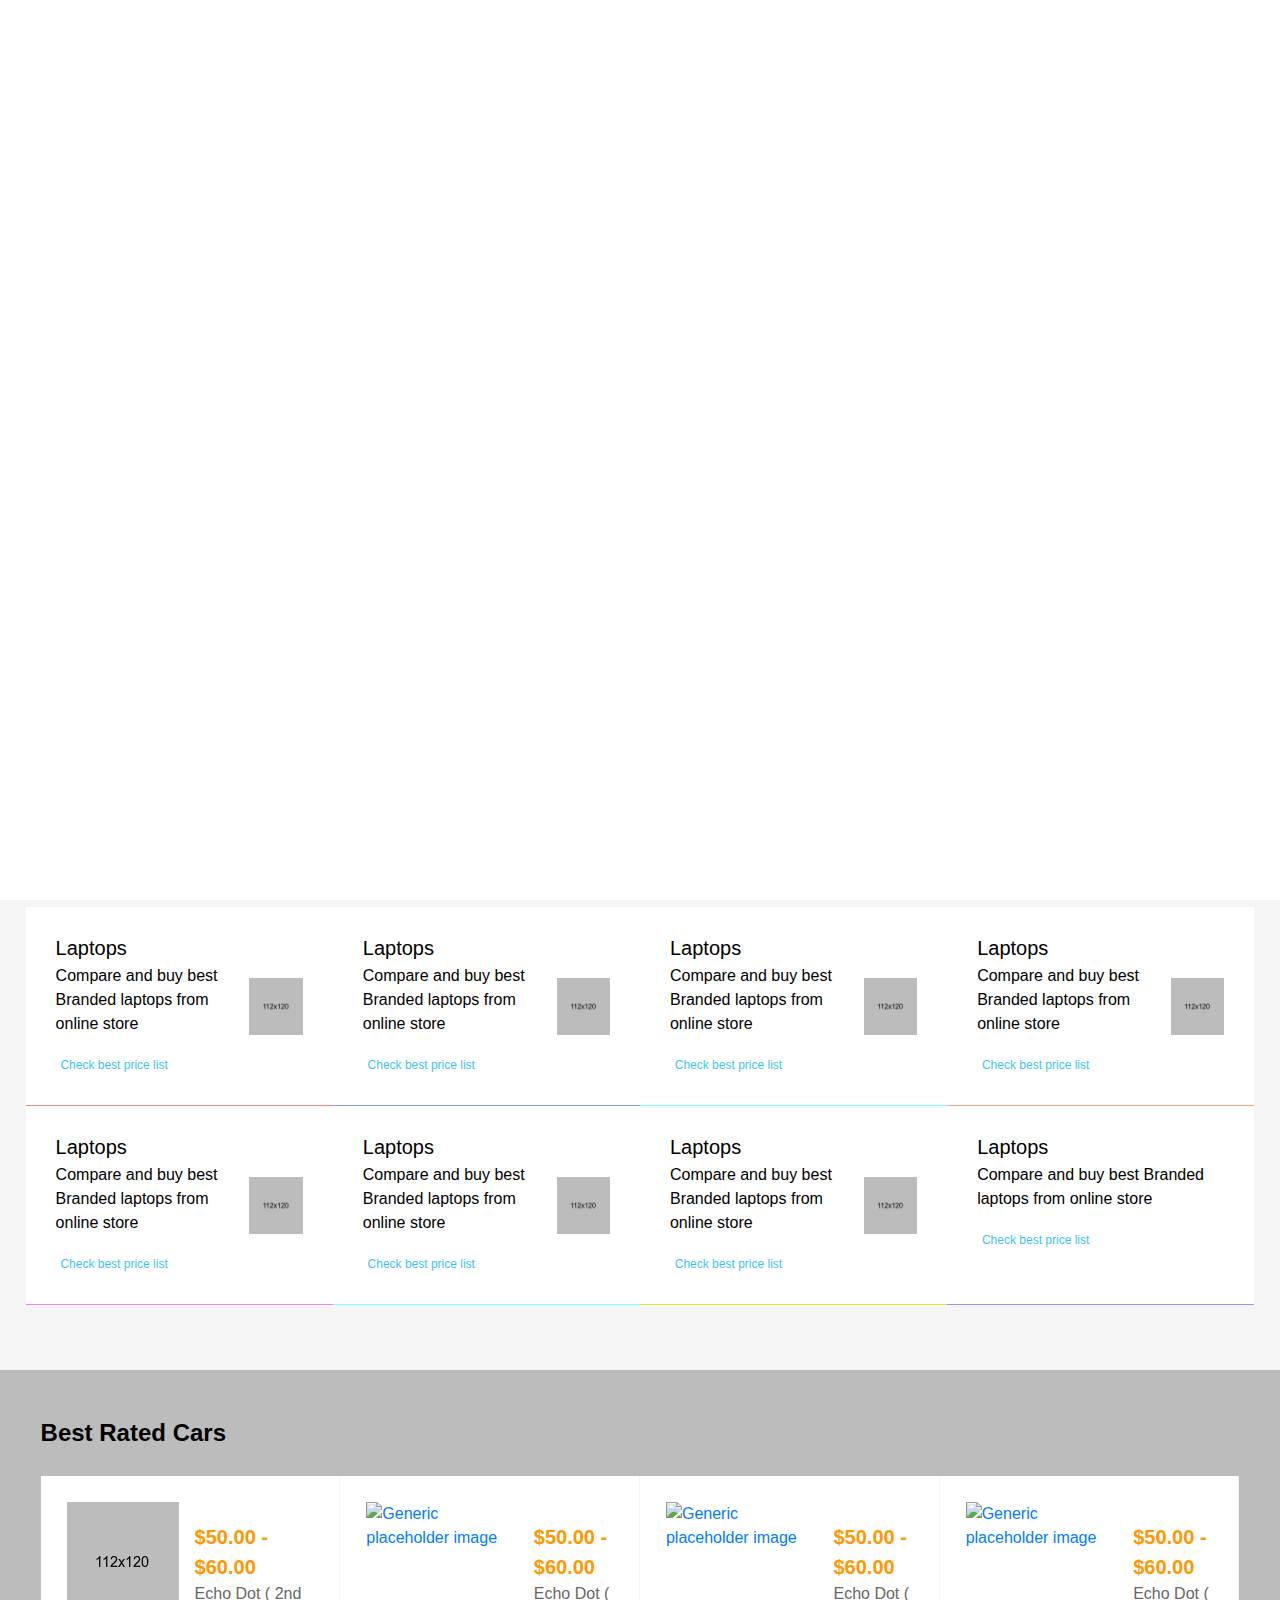
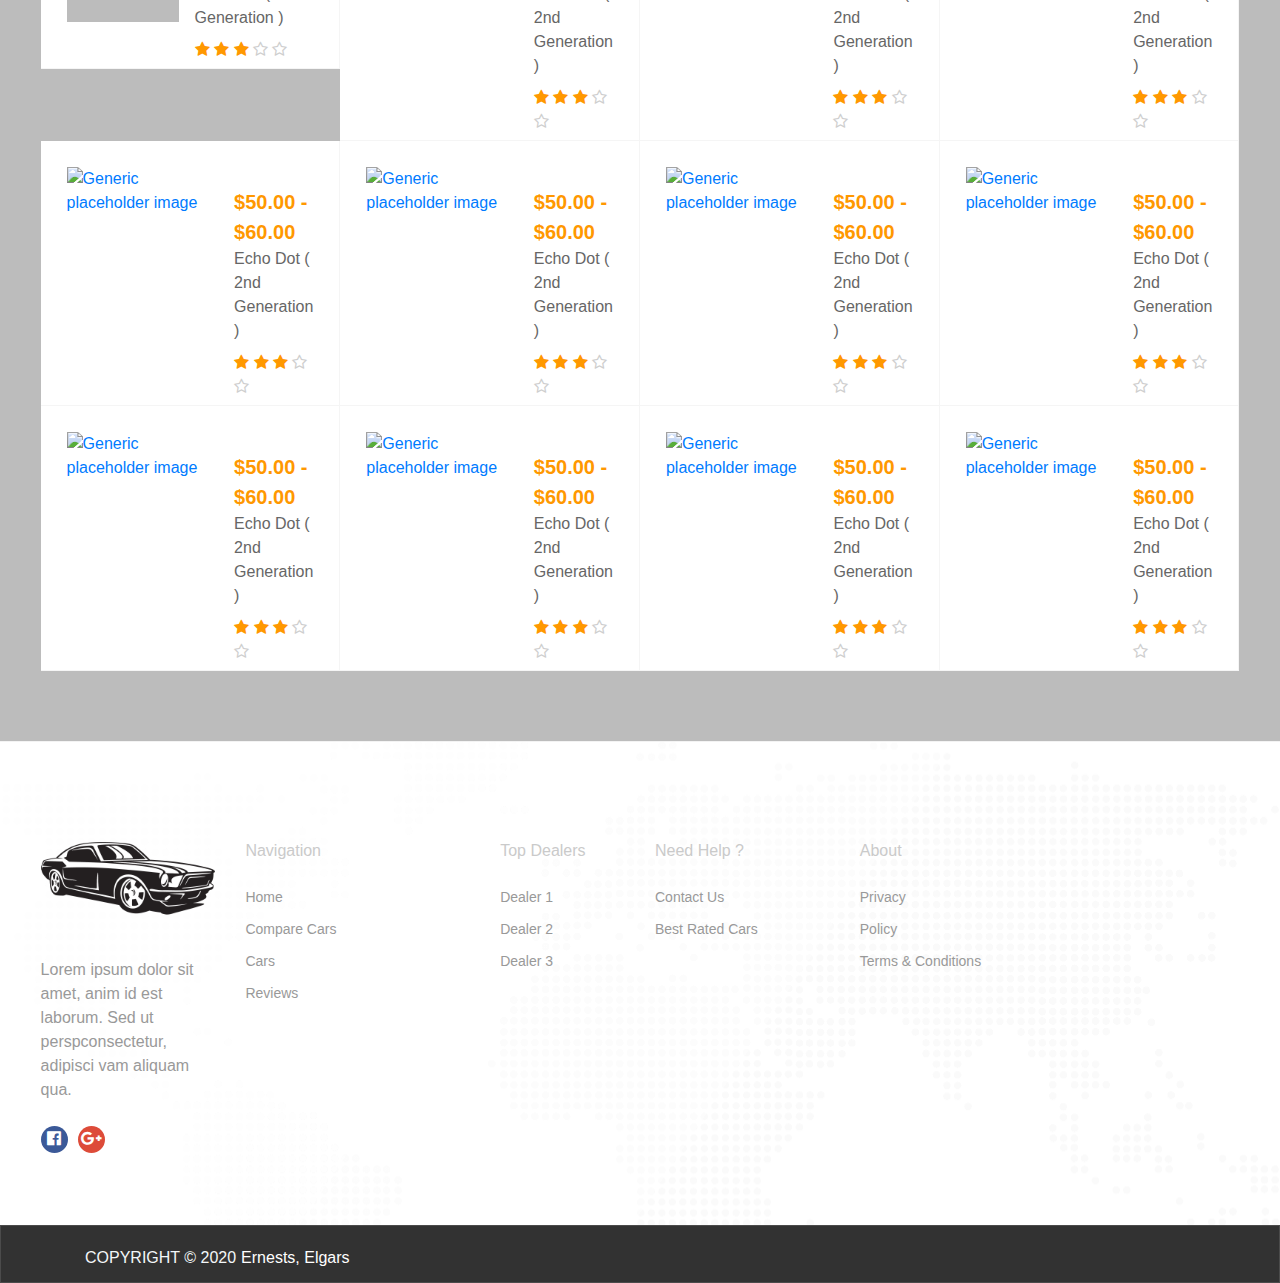
==== index.html @ e164f55a "Update index.html" ====
<!doctype html>
<html class="no-js" lang="">
  <head>
    <meta charset="utf-8">
    <meta http-equiv="x-ua-compatible" content="ie=edge">
    <title>Car Compare [CC]</title>
    <meta name="description" content="">
    <meta name="viewport" content="width=device-width, initial-scale=1">

    <link rel="apple-touch-icon" href="apple-touch-icon.png">

    <!-- =========================
        Loding All Stylesheet
    ============================== -->
    <link rel="stylesheet" href="css/bootstrap.min.css">
    <link rel="stylesheet" href="css/font-awesome.min.css">
    <link rel="stylesheet" href="css/owl.carousel.min.css">
    <link rel="stylesheet" href="css/owl.carousel.min.css">
    <link rel="stylesheet" href="css/owl.theme.default.min.css">
    <link rel="stylesheet" href="css/animate.min.css">

    <link rel="stylesheet" href="css/megamenu.css">

    <!-- =========================
        Loding Main Theme Style
    ============================== -->
    <link rel="stylesheet" href="css/style.css">

    <!-- =========================
    	Header Loding JS Script
    ============================== -->
    <script src="js/modernizr.js"></script>
  </head>
  <body class="">
    <!--[if lt IE 8]>
      <p class="browserupgrade">You are using an <strong>outdated</strong> browser. Please <a href="http://browsehappy.com/">upgrade your browser</a> to improve your experience.</p>
    <![endif]-->

	<div class="preloader"></div>

    <!-- =========================
        Header Top Section
    ============================== -->
<section id="wd-header-top">
    <div class="container-fluid custom-width">
        <div class="row">
            <div class="col-6 col-sm-6 col-md-4 col-lg-4 col-xl-3">
                <!-- =========================
				        Social Media List
				    ============================== -->
                <div class="wb-social-media">
						<a href="#" class="fb"><i class="fa fa-facebook-official"></i></a>
						<a href="#" class="gp"><i class="fa fa-google-plus"></i></a>
					</div>
            </div>

            <!-- =========================
                    Select Country and Language
                ============================== -->
            <div class="col-6 col-sm-6 col-md-4  col-lg-3 col-xl-3">
                <div class="language-and-currency-btn">

                    <img src="img/flag-icon.jpg" alt="flag-icon">
                    <div class="btn-group" role="group" aria-label="Button group with nested dropdown">
                        <div class="btn-group" role="group">
                            <button id="btnGroupDrop3" type="button" class="btn btn-secondary wd-btn-country dropdown-toggle" data-toggle="dropdown" aria-haspopup="true" aria-expanded="false">
						      English
						    </button>
                            <div class="dropdown-menu wd-btn-country-list" aria-labelledby="btnGroupDrop3">
                                <a class="dropdown-item" href="#"><img src="img/flag-icon-2.png" alt="flag-icon"> Latvian</a>
                                <a class="dropdown-item" href="#"><img src="img/flag-icon-3.png" alt="flag-icon"> Russian</a>
                            </div>
                        </div>
                    </div>

                    <div class="btn-group" role="group" aria-label="Button group with nested dropdown">
                        <div class="btn-group" role="group">
                            <button id="btnGroupDrop4" type="button" class="btn btn-secondary wd-btn-language dropdown-toggle" data-toggle="dropdown" aria-haspopup="true" aria-expanded="false">
						      Currency
						    </button>
                            <div class="dropdown-menu wd-btn-language-list" aria-labelledby="btnGroupDrop4">
                                <a class="dropdown-item" href="#">&#8364; Euro</a>
                                <a class="dropdown-item" href="#">&#36; Dollar</a>
                            </div>
                        </div>
                    </div>
                </div>
            </div>

        </div>
    </div>
</section>

    <!-- =========================
        Header Section
    ============================== -->
	<section id="wd-header" class="dark-header">
		<div class="container-fluid custom-width">
			<div class="row">
				<div class="col-md-12 col-lg-3 col-xl-3 text-center second-home-main-logo">
					<a href="index.html"><img src="img/logo.png" alt="Logo" height="70" ></a>
				</div>
				<div class="col-md-6 col-lg-6 slider-search-section d-none d-lg-block">
						<div class="input-group">
							<div class="input-group-btn">
								<button type="button" class="btn btn-secondary wd-slider-search-btn" data-toggle="dropdown" aria-haspopup="true" aria-expanded="false">
								All Categories <i class="fa fa-angle-down" aria-hidden="true"></i>
								</button>
								<div class="dropdown-menu wd-dropdown-menu">
									<div class="search-category">
										<div class="row">
											<div class="col-md-6">
												<h6 class="search-category-title">Cameras and photos</h6>
												 <ul>
												 	<li><a href="#"><i class="fa fa-angle-double-right" aria-hidden="true"></i> Camera Electronice</a></li>
												 	<li><a href="#"><i class="fa fa-angle-double-right" aria-hidden="true"></i> Camera Appereances</a></li>
												 	<li><a href="#"><i class="fa fa-angle-double-right" aria-hidden="true"></i> DSLR</a></li>
												 	<li><a href="#"><i class="fa fa-angle-double-right" aria-hidden="true"></i> Video cameras</a></li>
												 	<li><a href="#"><i class="fa fa-angle-double-right" aria-hidden="true"></i> Top Cameras</a></li>
												 </ul>
											</div>
											<div class="col-md-6">
												<h6 class="search-category-title">Cameras and photos</h6>
												 <ul>
												 	<li><a href="#"><i class="fa fa-angle-double-right" aria-hidden="true"></i> Camera Electronice</a></li>
												 	<li><a href="#"><i class="fa fa-angle-double-right" aria-hidden="true"></i> Camera Appereances</a></li>
												 	<li><a href="#"><i class="fa fa-angle-double-right" aria-hidden="true"></i> DSLR</a></li>
												 	<li><a href="#"><i class="fa fa-angle-double-right" aria-hidden="true"></i> Video cameras</a></li>
												 	<li><a href="#"><i class="fa fa-angle-double-right" aria-hidden="true"></i> Top Cameras</a></li>
												 </ul>
											</div>
										</div>
									</div>
								</div>
							</div>
							<input type="text" class="form-control input-search-box" placeholder="Enter your search key ...">
							<span class="input-group-btn">
								<button class="btn btn-secondary wd-search-btn" type="button"><i class="fa fa-search" aria-hidden="true"></i></button>
							</span>
						</div>
					</div>
				<div class="col-md-6 col-lg-3  col-xl-3 text-right">
					<button class="btn btn-primary my-account d-none d-lg-block" data-toggle="modal" data-target=".bd-example-modal-lg2">
						<i class="fa fa-user" aria-hidden="true"></i> My account
					</button>
					<div class="modal fade bd-example-modal-lg2" tabindex="-1" aria-hidden="true">
						<div class="modal-dialog modal-lg">
							<div class="modal-content">
								<div class="container">
									<div class="row text-left">
											<div class="modal-tab-section wd-modal-tabs">
												<ul class="nav nav-tabs wd-modal-tab-menu text-center" id="myTabs" role="tablist">
													<li class="nav-item">
														<a class="nav-link active" id="login-tab" data-toggle="tab" href="#login" role="tab" aria-controls="login" aria-expanded="true">Login</a>
													</li>
													<li class="nav-item">
														<a class="nav-link" id="sign-up-tab" data-toggle="tab" href="#sign-up" role="tab" aria-controls="sign-up">Sign up</a>
													</li>
												</ul>
												<div class="tab-content" id="myTabContent">
													<div class="tab-pane fade show active" id="login" role="tabpanel" aria-labelledby="login-tab">

													<div class="row">
															<div class="login-section text-center">
																<div class="social-media">
																	<a href="#" class="facebook-bg"><i class="fa fa-facebook" aria-hidden="true"></i> Login</a>
																	<a href="#" class="twitter-bg"><i class="fa fa-twitter" aria-hidden="true"></i> Login</a>
																	<a href="#" class="google-bg"><i class="fa fa-google-plus" aria-hidden="true"></i> Login</a>
																</div>
																<div class="login-form text-left">
																	<form>
																		<div class="form-group">
																			<label for="exampleInputEmaillogin">User name</label>
																			<input type="text" class="form-control" id="exampleInputEmaillogin" placeholder="John mist |">
																		</div>
																		<div class="form-group">
																			<label for="exampleInputPasswordlogin">Password</label>
																			<input type="password" class="form-control" id="exampleInputPasswordlogin" placeholder="*** *** ***">
																		</div>
																		<button type="submit" class="btn btn-primary wd-login-btn">LOGIN</button>

																		<div class="form-check">
																			<label class="form-check-label">
																				<input type="checkbox" class="form-check-input">
																				Save this password
																			</label>
																		</div>
																		
																		<div class="wd-policy">
																			<p>
																				By Continuing. I conferm that i have read and userstand the <a href="#">terms of uses</a> and <a href="#">Privacy Policy</a>. 
																				Don’t have an account? <a href="#" class="black-color"><strong><u>Sign up</u></strong></a>
																			</p>
																		</div>
																	</form>
																</div>
															</div>
													</div>

													</div>
													<div class="tab-pane fade" id="sign-up" role="tabpanel" aria-labelledby="sign-up-tab">

													<div class="row">
														<div class="col-md-6 p0 brand-login-section">
															<img src="img/login-img-2.jpg" class="img-fluid" alt="">
															<div class="brand-description">
																<div class="brand-logo">
																	<img src="img/logo.png" alt="Logo">
																</div>
																<div class="modal-description">
																	<p>Lorem ipsum dolor sit amet, consectetur adipisicing elit, sed do eiusmod teoccaecvoluptatem.</p>
																</div>
																<ul class="list-unstyled">
																	<li class="media">
																		<i class="fa fa-check" aria-hidden="true"></i>
																		<div class="media-body">
																			Lorem ipsum dolor sit amet, consecadipisicing 
																			elit, sed do eiusmod teoccaecvoluptatem.
																		</div>
																	</li>
																	<li class="media my-4">
																		<i class="fa fa-check" aria-hidden="true"></i>
																		<div class="media-body">
																			Lorem ipsum dolor sit amet, consecadipisicing 
																			elit, sed do eiusmod teoccaecvoluptatem.
																		</div>
																	</li>
																	<li class="media">
																		<i class="fa fa-check" aria-hidden="true"></i>
																		<div class="media-body">
																			Lorem ipsum dolor sit amet, consecadipisicing 
																			elit, sed do eiusmod teoccaecvoluptatem.
																		</div>
																	</li>
																</ul>
															</div>
														</div>
														<div class="col-md-6 p0">
															<div class="sign-up-section text-center">
																<div class="login-form text-left">
																	<form>
																		<div class="form-group">
																			<label for="exampleInputname-sign-up">First name</label>
																			<input type="text" class="form-control" id="exampleInputname-sign-up" placeholder="First Name">
																		</div>
																		<div class="form-group">
																			<label for="exampleInputname2-sign-up">Last name</label>
																			<input type="text" class="form-control" id="exampleInputname2-sign-up" placeholder="Last Name">
																		</div>
																		<div class="form-group">
																			<label for="exampleInputEmailsign-up">Email</label>
																			<input type="text" class="form-control" id="exampleInputEmailsign-up" placeholder="Enter you email ...">
																		</div>
																		<div class="form-group">
																			<label for="exampleInputPasswordsign-up">Password</label>
																			<input type="password" class="form-control" id="exampleInputPasswordsign-up" placeholder="*** *** ***">
																		</div>
																		<button type="submit" class="btn btn-primary wd-login-btn">Sign Up</button>
																		
																		<div class="wd-policy">
																			<p>
																				By Continuing. I conferm that i have read and userstand the <a href="#">terms of uses</a> and <a href="#">Privacy Policy</a>. 
																				Don’t have an account? <a href="#" class="black-color"><strong><u>Sign up</u></strong></a>
																			</p>
																		</div>
																	</form>
																</div>
															</div>
														</div>
													</div>

													</div>
												</div>
											</div>
									</div>
								</div>
							</div>
						</div>
					</div>
				</div>
			</div>
		</div>
	</section>

    <!-- =========================
        Header Section
    ============================== -->
	<section id="wd-header-2" class="wd-header-nav sticker-nav mob-sticky bg-orange">
		<div class="container-fluid custom-width">
			<div class="row">
                <div class="col-md-8 col-2 col-sm-6 col-md-4 d-block d-lg-none">
                    <div class="accordion-wrapper hide-sm-up">
                        <a href="#" class="mobile-open"><i class="fa fa-bars" ></i></a>
                        <!--Mobile Menu start-->

                        <ul id="mobilemenu" class="accordion">
                           <!-- <li class="mob-logo"><a href="index.html"><img src="img/logo.png" alt=""></a></li>-->
                            <li><a class="closeme" href="#"><i class="fa fa-times" ></i></a></li>
                            <li class="mob-logo"><a href="index.html"><img src="img/logo.png" alt=""></a></li>
                            
                            
                            <li>
				    <div class="link">Home<i class="fa fa-chevron-down"></i></div>
                            </li>
                            <li>
                                <div class="link">Compare Cars <i class="fa fa-chevron-down"></i></div>  
                            </li>
                            <li>
                                <div class="link ">Cars<i class="fa fa-chevron-down"></i></div>
                                <ul class="submenu">
                                    <li><a href="shop.html">Car List</a></li>
                                    <li><a href="wishlist.html">Wishlist View</a></li>
                                </ul>
                            </li>
                            <li>
                                <div class="link"><a href="reviews.html">Reviews</a></div>
                            </li>
                            <li class="out-link"><a class="" href="contact-us.html">Contact</a></li>


                        </ul>
                        <!--Mobile Menu end-->
                    </div>
                </div><!--Mobile menu end-->
                <div class="col-xl-3 d-none d-xl-block">
                        <div class="department" id="cat-department">
                            <img src="img/menu-bar.png" alt="menu-bar">
                            Car List
                            <div class="shape-img">
                                <img src="img/department-shape-img.png" class="img-fluid" alt="department img">
                            </div>
                            <div id="department-list" class="department-list">
                                <ul class="list-group">
                                    <li class="list-group-item">
                                        <a href="#!">
                                            <div class="department-list-logo">
                                                <img src="img/department-img/department-img-1.png" alt="" width="20">
                                            </div>
                                            <span class="sub-list-main-menu">BMW</span> <i class="fa fa-angle-right" aria-hidden="true"></i>
                                        </a>
                                        <div class="wd-sub-list">
                                            <div class="container">
                                                <div class="row">
                                                    <div class="col-md-4">
                                                        <!--<h6 class="black-color wd-sub-list-title"></h6>-->
                                                        <ul class="wd-sub-menu">
                                                            <li><a href="shop-left-sidebar.html">Model1</a></li>
                                                            <li><a href="shop-left-sidebar.html">Model2</a></li>
                                                            <li><a href="shop-left-sidebar.html">Model3</a></li>
                                                            <li><a href="shop-left-sidebar.html">Model4</a></li>
                                                        </ul>
                                                    <div class="col-md-6">
                                                        <a href="product-details-scroll.html"><img src="img/department-img/department-sub-list-img-1.jpg" class="department-sub-list-img" alt="department-sub-list-img"></a>
                                                    </div>
                                                    <div class="col-md-6">
                                                        <a href="product-details-scroll.html"><img src="img/department-img/department-sub-list-img-2.jpg" class="department-sub-list-img" alt="department-sub-list-img"></a>
                                                    </div>
                                                </div>
                                            </div>
                                        </div>
                                    </li>
                                    <li class="list-group-item"><a href="product-details-scroll.html">
                                        <div class="department-list-logo">
                                            <img src="img/department-img/department-img-2.png" alt="" width="20">
                                        </div><span class="sub-list-main-menu">Citroen</span></a>
                                    </li>
                                    <li class="list-group-item"><a href="product-details-scroll.html">
                                        <div class="department-list-logo">
                                            <img src="img/department-img/department-img-3.png" alt="" width="20">
                                        </div><span class="sub-list-main-menu">Dodge</span></a>
                                    </li>
                                    <li class="list-group-item"><a href="product-details-scroll.html">
                                        <div class="department-list-logo">
                                            <img src="img/department-img/department-img-4.png" alt="" width="30">
                                        </div><span class="sub-list-main-menu">Ford</span></a>
                                    </li>
                                    <li class="list-group-item"><a href="product-details-scroll.html">
                                        <div class="department-list-logo">
                                            <img src="img/department-img/department-img-5.png" alt="" width="30">
                                        </div><span class="sub-list-main-menu">Mercedes</span></a>
                                    </li>
                                    <li class="list-group-item"><a href="product-details-scroll.html">
                                        <div class="department-list-logo">
                                            <img src="img/department-img/department-img-6.png" alt="" width="30">
                                        </div><span class="sub-list-main-menu">Mazda</span></a>
                                    </li>
                                    <li class="list-group-item"><a href="product-details-scroll.html">
                                        <div class="department-list-logo">
                                            <img src="img/department-img/department-img-7.png" alt="" width="20">
                                        </div><span class="sub-list-main-menu">Mitsubishi</span></a>
                                    </li>
                                    <li class="list-group-item"><a href="product-details-scroll.html">
                                        <div class="department-list-logo">
                                            <img src="img/department-img/department-img-8.png" alt="" width="30">
                                        </div><span class="sub-list-main-menu">Nissan</span></a>
                                    </li>
                                    <li class="list-group-item"><a href="product-details-scroll.html">
                                        <div class="department-list-logo">
                                            <img src="img/department-img/department-img-9.png" alt="" width="30">
                                        </div><span class="sub-list-main-menu">Wolkswagen</span></a>
                                    </li>
                                    <li class="list-group-item"><a href="product-details-scroll.html">
                                        <div class="department-list-logo">
                                            <img src="img/department-img/department-img-10.png" alt="" width="30">
                                        </div><span class="sub-list-main-menu">Opel</span></a>
                                    </li>
                                </ul>
                            </div>
                        </div>
                    </div>
                <div class="col-md-6 col-lg-10 col-xl-7 header-search-box d-none d-lg-block">
                    <div id="main-menu-2" class="main-menu-desktop no-border main-menu-sh">
                            <div class="menu-container wd-megamenu text-left">
                                <div class="menu">
                                    <ul class="wd-megamenu-ul">
                                        <li><a href="index.html" class="main-menu-list"><i class="fa fa-home" aria-hidden="true"></i> Home</a>
                                        </li>
                                        <li><a href="compare-products.html" class="main-menu-list">Compare Cars</i></a>
                                        </li>
                                        <li><a href="shop.html" class="main-menu-list">Cars</a>
                                        </li>
                                        <li><a href="reviews.html" class="main-menu-list">Reviews</a>
                                        </li>
                                        <li><a href="contact-us.html" class="main-menu-list">Contact Us</a></li>
                                    </ul>
                                </div>
                            </div>
                        </div>
                </div>
                <div class="col-10 col-sm-6 col-md-4 col-lg-2 col-xl-2 text-right">
                        <!-- =========================
                             Cart Out 
                        ============================== -->

                    <div class="header-cart">
                       <div class="account-section d-md-block d-lg-none">
								<button class="btn btn-primary" data-toggle="modal" data-target=".bd-example-modal-lg2">
									<i class="fa fa-sign-in" aria-hidden="true"></i><span>Login/Register</span> 
								</button>
                                
				        </div>
                        <div class="serch-wrapper">
                            <div class="search">
                                <input class="search-input" placeholder="Search" type="text">
                                <a href="javascript:void(0)"><i class="fa fa-search"></i></a>
                            </div>
                        </div>
							    
								<a class="header-wishlist" href="wishlist.html">
									<i class="fa fa-heart-o" aria-hidden="true"></i>
									<span class="count">3</span>
								</a>
								<div class="dropdown wd-compare-btn">
								  <button class="btn btn-secondary dropdown-toggle compare-btn" type="button" id="dropdownMenu2" data-toggle="dropdown" aria-haspopup="true" aria-expanded="false">
								    <i class="fa fa-balance-scale"></i>

								  </button>
								  <span class="count">3</span>
								  <div class="dropdown-menu dropdown-menu-right" aria-labelledby="dropdownMenu2">
								  	<div class="wd-item-list">
									  	<div class="media">
											<img class="d-flex mr-3" src="img/cart-img-1.jpg" alt="cart-img">
											<div class="media-body">
												<h6 class="mt-0 list-group-title">BMW</h6>
												<div class="rating">
													<a href="#"><i class="fa fa-star active-color" aria-hidden="true"></i></a>
													<a href="#"><i class="fa fa-star active-color" aria-hidden="true"></i></a>
													<a href="#"><i class="fa fa-star active-color" aria-hidden="true"></i></a>
													<a href="#"><i class="fa fa-star-o" aria-hidden="true"></i></a>
													<a href="#"><i class="fa fa-star-o" aria-hidden="true"></i></a>
												</div>
												<div class="cart-price">$12000</div>
											</div>
										</div>
									  	<div class="media">
											<img class="d-flex mr-3" src="img/cart-img-2.jpg" alt="cart-img">
											<div class="media-body">
												<h6 class="mt-0 list-group-title">Mercedes</h6>
												<div class="rating">
													<a href="#"><i class="fa fa-star active-color" aria-hidden="true"></i></a>
													<a href="#"><i class="fa fa-star active-color" aria-hidden="true"></i></a>
													<a href="#"><i class="fa fa-star active-color" aria-hidden="true"></i></a>
													<a href="#"><i class="fa fa-star-o" aria-hidden="true"></i></a>
													<a href="#"><i class="fa fa-star-o" aria-hidden="true"></i></a>
												</div>
												<div class="cart-price">$13000</div>
											</div>
										</div>
									</div>
								  	<div class="media text-center">
										<a href="compare-products.html" class="btn btn-primary go-compare-page">Compare 
										<i class="fa fa-arrow-right" aria-hidden="true"></i></a>
									</div>
								  </div>
								</div>
                    </div>

                </div>
			</div>
		</div>
	</section>
   


    <!-- =========================
        Slider Section
    ============================== -->
    <section id="main-slider-section">
    	<div id="main-slider" class="slider-bg2  owl-carousel owl-theme product-review slider-cat">
			<div class="item d-flex  slider-bg align-items-center">
				<div class="container-fluid">
					<div class="row justify-content-end">
					
						<div class="slider-text col-sm-6  col-xl-4   col-md-6 order-2 order-sm-1">
							<h6 class="sub-title">Choose your new favourite car</h6>
							<h1 class="slider-title"><strong class="highlights-text">Compare</strong> multiple cars!</h1>
							<a href="shop.html" class="btn btn-primary wd-shop-btn slider-btn">
								Go to the car list <i class="fa fa-arrow-right" aria-hidden="true"></i>
							</a>
						</div>
						<div class="col-sm-6  col-md-6 col-xl-6 order-1 order-sm-2 slider-img">
						    <img src="img/slider-img/slider3.png" alt="">
						</div>
					</div>
				</div>
			</div>
           <div class="item d-flex  slider-bg align-items-center">
				<div class="container-fluid">
					<div class="row justify-content-end">
						<div class="slider-text  col-sm-6 col-xl-4    col-md-6">
							<h6 class="sub-title">Choose your new favourite car<h6>
							<h1 class="slider-title"><strong class="highlights-text">Compare</strong> multiple cars!</h1>
							<a href="shop-left-sidebar.html" class="btn btn-primary wd-shop-btn slider-btn">
								Go to the car list <i class="fa fa-arrow-right" aria-hidden="true"></i>
							</a>
						</div>
						<div class="col-sm-6 col-md-6 col-xl-6  slider-img fadeInDown animated">
						    <img src="img/slider-img/slider4.png" alt="">
						</div>
					</div>
				</div>
			</div>
    	</div>
    </section>

	<!-- =========================
        Choose Category
    ============================== -->
    <section id="choose-category">
    	<div class="container-fluid custom-width">
    		<div class="choose-category-area-box">
	    		<div class="row">
					<div class="col-md-12 text-center">
						<h2 class="choose-category-main-title">Recently Viewed Cars</h2>
					</div>
	    			<div class="col-sm-6 col-md-4 col-lg-3 choose-category-box wow fadeIn animated" data-wow-delay="300ms">
						<div class="d-flex justify-content-start align-items-center">
		    				<div class="category-info">
								<h6 class="choose-category-title">Laptops</h6>
	    						<div class="choose-category-content">
									<p>Compare and buy best Branded
									laptops from online store</p>
	    						</div>
	    						<a href="#" class="badge badge-light choose-category-link">Check best price list</a>
		    				</div>
		    				<div class="category-img">
		    					<a href="shop-left-sidebar.html"><img class="img-fluid" src="img/categories/categories-img-4.jpg" alt=""></a>
		    				</div>
						</div>
						<span class="wd-border-bottom" style="background: #ff8a80"></span>
	    			</div>
	    			<div class="col-sm-6 col-md-4 col-lg-3 choose-category-box wow fadeIn animated" data-wow-delay="600ms">
						<div class="d-flex justify-content-start align-items-center">
		    				<div class="category-info">
								<h6 class="choose-category-title">Laptops</h6>
	    						<div class="choose-category-content">
									<p>Compare and buy best Branded
									laptops from online store</p>
	    						</div>
	    						<a href="#" class="badge badge-light choose-category-link">Check best price list</a>
		    				</div>
		    				<div class="category-img">
		    					<a href="shop-left-sidebar.html"><img class="img-fluid" src="img/categories/categories-img-5.jpg" alt=""></a>
		    				</div>
						</div>
						<span class="wd-border-bottom" style="background: #8899f9"></span>
	    			</div>
	    			<div class="col-sm-6 col-md-4 col-lg-3 choose-category-box wow fadeIn animated" data-wow-delay="900ms">
						<div class="d-flex justify-content-start align-items-center">
		    				<div class="category-info">
								<h6 class="choose-category-title">Laptops</h6>
	    						<div class="choose-category-content">
									<p>Compare and buy best Branded
									laptops from online store</p>
	    						</div>
	    						<a href="#" class="badge badge-light choose-category-link">Check best price list</a>
		    				</div>
		    				<div class="category-img">
		    					<a href="shop-left-sidebar.html"><img class="img-fluid" src="img/categories/categories-img-6.jpg" alt=""></a>
		    				</div>
						</div>
						<span class="wd-border-bottom" style="background: #84ffff"></span>
	    			</div>
	    			<div class="col-sm-6 col-md-4 col-lg-3 choose-category-box wow fadeIn animated" data-wow-delay="1200ms">
						<div class="d-flex justify-content-start align-items-center">
		    				<div class="category-info">
								<h6 class="choose-category-title">Laptops</h6>
	    						<div class="choose-category-content">
									<p>Compare and buy best Branded
									laptops from online store</p>
	    						</div>
	    						<a href="#" class="badge badge-light choose-category-link">Check best price list</a>
		    				</div>
		    				<div class="category-img">
		    					<a href="shop-left-sidebar.html"><img class="img-fluid" src="img/categories/categories-img-7.jpg" alt=""></a>
		    				</div>
						</div>
						<span class="wd-border-bottom" style="background: #ff9e80"></span>
	    			</div>
	    			<div class="col-sm-6 col-md-4 col-lg-3 choose-category-box wow fadeIn animated" data-wow-delay="0ms">
						<div class="d-flex justify-content-start align-items-center">
		    				<div class="category-info">
								<h6 class="choose-category-title">Laptops</h6>
	    						<div class="choose-category-content">
									<p>Compare and buy best Branded
									laptops from online store</p>
	    						</div>
	    						<a href="#" class="badge badge-light choose-category-link">Check best price list</a>
		    				</div>
		    				<div class="category-img">
		    					<a href="shop-left-sidebar.html"><img class="img-fluid" src="img/categories/categories-img-8.jpg" alt=""></a>
		    				</div>
						</div>
						<span class="wd-border-bottom" style="background: #ea80fc"></span>
	    			</div>
	    			<div class="col-sm-6 col-md-4 col-lg-3 choose-category-box wow fadeIn animated" data-wow-delay="0ms">
						<div class="d-flex justify-content-start align-items-center">
		    				<div class="category-info">
								<h6 class="choose-category-title">Laptops</h6>
	    						<div class="choose-category-content">
									<p>Compare and buy best Branded
									laptops from online store</p>
	    						</div>
	    						<a href="#" class="badge badge-light choose-category-link">Check best price list</a>
		    				</div>
		    				<div class="category-img">
		    					<a href="shop-left-sidebar.html"><img class="img-fluid" src="img/categories/categories-img-9.jpg" alt=""></a>
		    				</div>
						</div>
						<span class="wd-border-bottom" style="background: #84ffff"></span>
	    			</div>
	    			<div class="col-sm-6 col-md-4 col-lg-3 choose-category-box wow fadeIn animated" data-wow-delay="0ms">
						<div class="d-flex justify-content-start align-items-center">
		    				<div class="category-info">
								<h6 class="choose-category-title">Laptops</h6>
	    						<div class="choose-category-content">
									<p>Compare and buy best Branded
									laptops from online store</p>
	    						</div>
	    						<a href="#" class="badge badge-light choose-category-link">Check best price list</a>
		    				</div>
		    				<div class="category-img">
		    					<a href="shop-left-sidebar.html"><img class="img-fluid" src="img/categories/categories-img-12.jpg" alt=""></a>
		    				</div>
						</div>
						<span class="wd-border-bottom" style="background: #ffd740"></span>
	    			</div>
	    			<div class="col-sm-6 col-md-4 col-lg-3 choose-category-box wow fadeIn animated" data-wow-delay="0ms">
						<div class="d-flex justify-content-start align-items-center">
		    				<div class="category-info">
								<h6 class="choose-category-title">Laptops</h6>
	    						<div class="choose-category-content">
									<p>Compare and buy best Branded
									laptops from online store</p>
	    						</div>
	    						<a href="#" class="badge badge-light choose-category-link">Check best price list</a>
		    				</div>
		    				<div class="category-img">
		    					<a href="shop-left-sidebar.html"><img class="img-fluid" src="img/categories/categories-img-13.jpg" alt=""></a>
		    				</div>
						</div>
						<span class="wd-border-bottom" style="background: #a788ff"></span>
	    			</div>


		    				<div class="category-img">
		    					<a href="shop-left-sidebar.html"><img class="img-fluid" src="img/categories/categories-img-14.jpg" alt=""></a>
		    				</div>
						</div>
						<span class="wd-border-bottom" style="background: #a788ff"></span>
	    			</div>
	    		</div>
    		</div>
    	</div>
    </section>

	<div class="product-view-modal modal fade bd-example-modal-lg-product-1" tabindex="-1" aria-hidden="true">
		<div class="modal-dialog modal-lg">
			<div class="modal-content">

		    <!-- ====================================
		        Product Details Gallery Section
		    ========================================= -->
			<div class="row">
				<div class="product-gallery col-12 col-md-12 col-lg-6">
				    <!-- ====================================
				        Single Product Gallery Section
				    ========================================= -->
				    <div class="row">
						<div class="col-md-12 product-slier-details">
							<div id="product-view-model" class="product-view owl-carousel owl-theme">
							    <div class="item">
							    	<img src="img/product-img/product-view-img-1.jpg" class="img-fluid" alt="Product Img">
							    </div>
							    <div class="item">
							    	<img src="img/product-img/product-view-img-2.jpg" class="img-fluid" alt="Product Img">
							    </div>
							</div>
						</div>
					</div>
				</div>
				<div class="col-6 col-12 col-md-12 col-lg-6">
					<div class="product-details-gallery">
						<div class="list-group">
							<h4 class="list-group-item-heading product-title">
								Vigo SP111-31N-P2GH Spin 1
							</h4>
							<div class="media">
								<div class="media-left media-middle">
									<div class="rating">
										<a href="#"><i class="fa fa-star active-color" aria-hidden="true"></i></a>
										<a href="#"><i class="fa fa-star active-color" aria-hidden="true"></i></a>
										<a href="#"><i class="fa fa-star active-color" aria-hidden="true"></i></a>
										<a href="#"><i class="fa fa-star-o" aria-hidden="true"></i></a>
										<a href="#"><i class="fa fa-star-o" aria-hidden="true"></i></a>
									</div>
								</div>
								<div class="media-body">
									<p>3.7/5 <span class="product-ratings-text"> -1747 Ratings</span></p>
								</div>
							</div>
						</div>
						<div class="list-group content-list">
							<p><i class="fa fa-dot-circle-o" aria-hidden="true"></i> 100% Original product</p>
							<p><i class="fa fa-dot-circle-o" aria-hidden="true"></i> Manufacturer Warranty</p>
						</div>
					</div>
					<div class="product-store row">
						<div class="col-12 product-store-box">
							<div class="row">
								<div class="col-3 p0 store-border-img">
									<img src="img/product-store/product-store-img1.jpg" class="figure-img img-fluid" alt="Product Img">
								</div>
								<div class="col-5 store-border-price text-center">
									<div class="price">
										<p>$234</p>
									</div>
								</div>
								<div class="col-4 store-border-button">
									<a href="#" class="btn btn-primary wd-shop-btn pull-right">
										Buy it now
									</a>
								</div>
							</div>
						</div>
						<div class="col-12 product-store-box">
							<div class="row">
								<div class="col-3 p0 store-border-img">
									<img src="img/product-store/product-store-img2.jpg" class="figure-img img-fluid" alt="Product Img">
								</div>
								<div class="col-5 store-border-price text-center">
									<div class="price">
										<p>$535</p>
									</div>
								</div>
								<div class="col-4 store-border-button">
									<a href="#" class="btn btn-primary wd-shop-btn pull-right red-bg">
										Buy it now
									</a>
								</div>
							</div>
						</div>
						<div class="col-12 product-store-box">
							<div class="row">
								<div class="col-3 p0 store-border-img">
									<img src="img/product-store/product-store-img3.jpg" class="figure-img img-fluid" alt="Product Img">
								</div>
								<div class="col-5 store-border-price">
									<span class="badge badge-secondary wd-badge text-uppercase">Best</span>
									<div class="price text-center">
										<p>$198</p>
									</div>
								</div>
								<div class="col-4 store-border-button">
									<a href="#" class="btn btn-primary wd-shop-btn pull-right orange-bg">
										Buy it now
									</a>
								</div>
							</div>
						</div>
						<div class="col-12 product-store-box">
							<div class="row">
								<div class="col-3 p0 store-border-img">
									<img src="img/product-store/product-store-img4.jpg" class="figure-img img-fluid" alt="Product Img">
								</div>
								<div class="col-5 store-border-price text-center">
									<div class="price">
										<p>$634</p>
									</div>
								</div>
								<div class="col-4 store-border-button">
									<a href="#" class="btn btn-primary wd-shop-btn pull-right green-bg">
										Buy it now
									</a>
								</div>
							</div>
						</div>
						<div class="col-12 product-store-box">
							<div class="row">
								<div class="col-3 p0 store-border-img">
									<img src="img/product-store/product-store-img5.jpg" class="figure-img img-fluid" alt="Product Img">
								</div>
								<div class="col-5 store-border-price text-center">
									<div class="price">
										<p>$234</p>
									</div>
								</div>
								<div class="col-4 store-border-button">
									<a href="#" class="btn btn-primary wd-shop-btn pull-right blue-bg">
										Buy it now
									</a>
								</div>
							</div>
						</div>
					</div>
				</div>
			</div>



			</div>
		</div>
	</div>
	
	<!-- =========================
        Best Rated Items
    ============================== -->
    <section id="best-rated">
    	<div class="container-fluid custom-width">
    		<div class="row">
    			<div class="col-md-12">
    				<div class="text-left best-rated-title">
    					<h4>Best Rated Cars</h4>
    				</div>
    				<div class="col-md-12 wow fadeInUp animated" data-wow-delay="300ms">
    				<div class="row">
	    				<div class="col-12 col-sm-6 col-md-6 col-xl-3 p0">
	    					<div class="bast-rated-box">
								<div class="media">
									<a href="product-details.html"><img class="d-flex mr-3" src="img/best-rated/best-reted-img.jpg" alt="Generic placeholder image"></a>
									<div class="media-body">
										<strong class="price">$50.00 - $60.00</strong>
										<p class="rated-content">Echo Dot ( 2nd Generation )</p>
										<div class="rating">
											<a href="#"><i class="fa fa-star active-color" aria-hidden="true"></i></a>
											<a href="#"><i class="fa fa-star active-color" aria-hidden="true"></i></a>
											<a href="#"><i class="fa fa-star active-color" aria-hidden="true"></i></a>
											<a href="#"><i class="fa fa-star-o" aria-hidden="true"></i></a>
											<a href="#"><i class="fa fa-star-o" aria-hidden="true"></i></a>
										</div>
									</div>
								</div>
	    					</div>
	    				</div>
	    				<div class="col-12 col-sm-6 col-md-6 col-xl-3 p0">
	    					<div class="bast-rated-box">
								<div class="media">
									<a href="product-details.html"><img class="d-flex mr-3" src="img/best-rated/best-reted-img-2.jpg" alt="Generic placeholder image"></a>
									<div class="media-body">
										<strong class="price">$50.00 - $60.00</strong>
										<p class="rated-content">Echo Dot ( 2nd Generation )</p>
										<div class="rating">
											<a href="#"><i class="fa fa-star active-color" aria-hidden="true"></i></a>
											<a href="#"><i class="fa fa-star active-color" aria-hidden="true"></i></a>
											<a href="#"><i class="fa fa-star active-color" aria-hidden="true"></i></a>
											<a href="#"><i class="fa fa-star-o" aria-hidden="true"></i></a>
											<a href="#"><i class="fa fa-star-o" aria-hidden="true"></i></a>
										</div>
									</div>
								</div>
	    					</div>
	    				</div>
	    				<div class="col-12 col-sm-6 col-md-6 col-xl-3 p0">
	    					<div class="bast-rated-box">
								<div class="media">
									<a href="product-details.html"><img class="d-flex mr-3" src="img/best-rated/best-reted-img-3.jpg" alt="Generic placeholder image"></a>
									<div class="media-body">
										<strong class="price">$50.00 - $60.00</strong>
										<p class="rated-content">Echo Dot ( 2nd Generation )</p>
										<div class="rating">
											<a href="#"><i class="fa fa-star active-color" aria-hidden="true"></i></a>
											<a href="#"><i class="fa fa-star active-color" aria-hidden="true"></i></a>
											<a href="#"><i class="fa fa-star active-color" aria-hidden="true"></i></a>
											<a href="#"><i class="fa fa-star-o" aria-hidden="true"></i></a>
											<a href="#"><i class="fa fa-star-o" aria-hidden="true"></i></a>
										</div>
									</div>
								</div>
	    					</div>
	    				</div>
	    				<div class="col-12 col-sm-6 col-md-6 col-xl-3 p0">
	    					<div class="bast-rated-box">
								<div class="media">
									<a href="product-details.html"><img class="d-flex mr-3" src="img/best-rated/best-reted-img-4.jpg" alt="Generic placeholder image"></a>
									<div class="media-body">
										<strong class="price">$50.00 - $60.00</strong>
										<p class="rated-content">Echo Dot ( 2nd Generation )</p>
										<div class="rating">
											<a href="#"><i class="fa fa-star active-color" aria-hidden="true"></i></a>
											<a href="#"><i class="fa fa-star active-color" aria-hidden="true"></i></a>
											<a href="#"><i class="fa fa-star active-color" aria-hidden="true"></i></a>
											<a href="#"><i class="fa fa-star-o" aria-hidden="true"></i></a>
											<a href="#"><i class="fa fa-star-o" aria-hidden="true"></i></a>
										</div>
									</div>
								</div>
	    					</div>
	    				</div>
	    				<div class="col-12 col-sm-6 col-md-6 col-xl-3 p0">
	    					<div class="bast-rated-box">
								<div class="media">
									<a href="product-details.html"><img class="d-flex mr-3" src="img/best-rated/best-reted-img-5.jpg" alt="Generic placeholder image"></a>
									<div class="media-body">
										<strong class="price">$50.00 - $60.00</strong>
										<p class="rated-content">Echo Dot ( 2nd Generation )</p>
										<div class="rating">
											<a href="#"><i class="fa fa-star active-color" aria-hidden="true"></i></a>
											<a href="#"><i class="fa fa-star active-color" aria-hidden="true"></i></a>
											<a href="#"><i class="fa fa-star active-color" aria-hidden="true"></i></a>
											<a href="#"><i class="fa fa-star-o" aria-hidden="true"></i></a>
											<a href="#"><i class="fa fa-star-o" aria-hidden="true"></i></a>
										</div>
									</div>
								</div>
	    					</div>
	    				</div>
	    				<div class="col-12 col-sm-6 col-md-6 col-xl-3 p0">
	    					<div class="bast-rated-box">
								<div class="media">
									<a href="product-details.html"><img class="d-flex mr-3" src="img/best-rated/best-reted-img-6.jpg" alt="Generic placeholder image"></a>
									<div class="media-body">
										<strong class="price">$50.00 - $60.00</strong>
										<p class="rated-content">Echo Dot ( 2nd Generation )</p>
										<div class="rating">
											<a href="#"><i class="fa fa-star active-color" aria-hidden="true"></i></a>
											<a href="#"><i class="fa fa-star active-color" aria-hidden="true"></i></a>
											<a href="#"><i class="fa fa-star active-color" aria-hidden="true"></i></a>
											<a href="#"><i class="fa fa-star-o" aria-hidden="true"></i></a>
											<a href="#"><i class="fa fa-star-o" aria-hidden="true"></i></a>
										</div>
									</div>
								</div>
	    					</div>
	    				</div>
	    				<div class="col-12 col-sm-6 col-md-6 col-xl-3 p0">
	    					<div class="bast-rated-box">
								<div class="media">
									<a href="product-details.html"><img class="d-flex mr-3" src="img/best-rated/best-reted-img-7.jpg" alt="Generic placeholder image"></a>
									<div class="media-body">
										<strong class="price">$50.00 - $60.00</strong>
										<p class="rated-content">Echo Dot ( 2nd Generation )</p>
										<div class="rating">
											<a href="#"><i class="fa fa-star active-color" aria-hidden="true"></i></a>
											<a href="#"><i class="fa fa-star active-color" aria-hidden="true"></i></a>
											<a href="#"><i class="fa fa-star active-color" aria-hidden="true"></i></a>
											<a href="#"><i class="fa fa-star-o" aria-hidden="true"></i></a>
											<a href="#"><i class="fa fa-star-o" aria-hidden="true"></i></a>
										</div>
									</div>
								</div>
	    					</div>
	    				</div>
	    				<div class="col-12 col-sm-6 col-md-6 col-xl-3 p0">
	    					<div class="bast-rated-box">
								<div class="media">
									<a href="product-details.html"><img class="d-flex mr-3" src="img/best-rated/best-reted-img-8.jpg" alt="Generic placeholder image"></a>
									<div class="media-body">
										<strong class="price">$50.00 - $60.00</strong>
										<p class="rated-content">Echo Dot ( 2nd Generation )</p>
										<div class="rating">
											<a href="#"><i class="fa fa-star active-color" aria-hidden="true"></i></a>
											<a href="#"><i class="fa fa-star active-color" aria-hidden="true"></i></a>
											<a href="#"><i class="fa fa-star active-color" aria-hidden="true"></i></a>
											<a href="#"><i class="fa fa-star-o" aria-hidden="true"></i></a>
											<a href="#"><i class="fa fa-star-o" aria-hidden="true"></i></a>
										</div>
									</div>
								</div>
	    					</div>
	    				</div>
	    				<div class="col-12 col-sm-6 col-md-6 col-xl-3 p0">
	    					<div class="bast-rated-box">
								<div class="media">
									<a href="product-details.html"><img class="d-flex mr-3" src="img/best-rated/best-reted-img-9.jpg" alt="Generic placeholder image"></a>
									<div class="media-body">
										<strong class="price">$50.00 - $60.00</strong>
										<p class="rated-content">Echo Dot ( 2nd Generation )</p>
										<div class="rating">
											<a href="#"><i class="fa fa-star active-color" aria-hidden="true"></i></a>
											<a href="#"><i class="fa fa-star active-color" aria-hidden="true"></i></a>
											<a href="#"><i class="fa fa-star active-color" aria-hidden="true"></i></a>
											<a href="#"><i class="fa fa-star-o" aria-hidden="true"></i></a>
											<a href="#"><i class="fa fa-star-o" aria-hidden="true"></i></a>
										</div>
									</div>
								</div>
	    					</div>
	    				</div>
	    				<div class="col-12 col-sm-6 col-md-6 col-xl-3 p0">
	    					<div class="bast-rated-box">
								<div class="media">
									<a href="product-details.html"><img class="d-flex mr-3" src="img/best-rated/best-reted-img-10.jpg" alt="Generic placeholder image"></a>
									<div class="media-body">
										<strong class="price">$50.00 - $60.00</strong>
										<p class="rated-content">Echo Dot ( 2nd Generation )</p>
										<div class="rating">
											<a href="#"><i class="fa fa-star active-color" aria-hidden="true"></i></a>
											<a href="#"><i class="fa fa-star active-color" aria-hidden="true"></i></a>
											<a href="#"><i class="fa fa-star active-color" aria-hidden="true"></i></a>
											<a href="#"><i class="fa fa-star-o" aria-hidden="true"></i></a>
											<a href="#"><i class="fa fa-star-o" aria-hidden="true"></i></a>
										</div>
									</div>
								</div>
	    					</div>
	    				</div>
	    				<div class="col-12 col-sm-6 col-md-6 col-xl-3 p0">
	    					<div class="bast-rated-box">
								<div class="media">
									<a href="product-details.html"><img class="d-flex mr-3" src="img/best-rated/best-reted-img-11.jpg" alt="Generic placeholder image"></a>
									<div class="media-body">
										<strong class="price">$50.00 - $60.00</strong>
										<p class="rated-content">Echo Dot ( 2nd Generation )</p>
										<div class="rating">
											<a href="#"><i class="fa fa-star active-color" aria-hidden="true"></i></a>
											<a href="#"><i class="fa fa-star active-color" aria-hidden="true"></i></a>
											<a href="#"><i class="fa fa-star active-color" aria-hidden="true"></i></a>
											<a href="#"><i class="fa fa-star-o" aria-hidden="true"></i></a>
											<a href="#"><i class="fa fa-star-o" aria-hidden="true"></i></a>
										</div>
									</div>
								</div>
	    					</div>
	    				</div>
	    				<div class="col-12 col-sm-6 col-md-6 col-xl-3 p0">
	    					<div class="bast-rated-box">
								<div class="media">
									<a href="product-details.html"><img class="d-flex mr-3" src="img/best-rated/best-reted-img-12.jpg" alt="Generic placeholder image"></a>
									<div class="media-body">
										<strong class="price">$50.00 - $60.00</strong>
										<p class="rated-content">Echo Dot ( 2nd Generation )</p>
										<div class="rating">
											<a href="#"><i class="fa fa-star active-color" aria-hidden="true"></i></a>
											<a href="#"><i class="fa fa-star active-color" aria-hidden="true"></i></a>
											<a href="#"><i class="fa fa-star active-color" aria-hidden="true"></i></a>
											<a href="#"><i class="fa fa-star-o" aria-hidden="true"></i></a>
											<a href="#"><i class="fa fa-star-o" aria-hidden="true"></i></a>
										</div>
									</div>
								</div>
	    					</div>
	    				</div>
    				</div>
    				</div>
    			</div>
    		</div>
    	</div>
    </section>

    <!-- =========================
        Footer Section
    ============================== -->
    <footer class="footer wow fadeInUp animated footer-3" data-wow-delay="900ms">
    	<div class="container-fluid custom-width">
    		<div class="row">
    			<div class="col-md-12 col-lg-2">
    				<!-- ===========================
    						Footer About
    					 =========================== -->
    				<div class="footer-about">
    					<a href="index.html" class="footer-about-logo">
    						<img src="img/logo.png" alt="Logo">
    					</a>
	    				<div class="footer-description">
	    					<p>Lorem ipsum dolor sit amet, anim id est laborum. Sed ut perspconsectetur, adipisci vam aliquam qua.</p>
	    				</div>
	    				<div class="wb-social-media">
						<a href="#" class="fb"><i class="fa fa-facebook-official"></i></a>
						<a href="#" class="gp"><i class="fa fa-google-plus"></i></a>
					</div>
    				</div>
    			</div>
    			<div class="col-6 col-md-3 col-lg-2 footer-nav">
    				<!-- ===========================
    						Navigation
    					 =========================== -->
    				<h6 class="footer-subtitle">Navigation</h6>
    				<ul>
    					<li><a href="index.html"> Home </a></li>
    					<li><a href="compare-products.html">Compare Cars</a></li>
    					<li><a href="shop.html">Cars </a></li>
    					<li><a href="reviews.html">Reviews</a></li>
    				</ul>
    			</div>
    			<div class="col-6 col-md-3 col-lg-2 footer-nav">
    				<!-- ===========================
    						Top Dealers
    					 =========================== -->
    				<div class="stores-list">
	    				<h6 class="footer-subtitle">Top Dealers</h6>
	    				<ul>
	    					<li><a href="shop.html">Dealer 1</a></li>
	    					<li><a href="shop.html">Dealer 2</a></li>
	    					<li><a href="shop.html">Dealer 3</a></li>
	    					
	    				</ul>
    				</div>
    			</div>
    			<div class="col-6 col-md-3 col-lg-2 footer-nav">
    				<!-- ===========================
    						Need Help ?
    					 =========================== -->
    				<h6 class="footer-subtitle">Need Help ?</h6>
    				<ul>
    					<li><a href="contact-us.html">Contact Us</a></li>
    					<li><a href="">Best Rated Cars</a></li>
    				</ul>
    			</div>
    			<div class="col-6 col-md-3 col-lg-2 footer-nav">
    				<!-- ===========================
    						About
    					 =========================== -->
    				<h6 class="footer-subtitle">About</h6>
	    				<ul>
	    					<li><a href="">Privacy</a></li>
	    					<li><a href="">Policy</a></li>
	    					<li><a href="">Terms &#38; Conditions</a></li>
	    				</ul>
    			</div>
    		</div>
    	</div>
    </footer>
    <!-- =========================
        CopyRight
    ============================== -->
    <section class="copyright wow fadeInUp animated copyright-2" data-wow-delay="900ms">
	    <div class="container">
	    	<div class="row">
	    		<div class="col-md-6">
	    			<div class="copyright-text">
	    				<p class="text-uppercase">COPYRIGHT &copy; 2020</p><p class="created-by">Ernests, Elgars</p>
	    			</div>
	    		</div>
	    	</div>
	    </div>
	</section>



    <!-- =========================
    	Main Loding JS Script
    ============================== -->
    <script src="js/jquery.min.js"></script>
    <script src="js/jquery-ui.js"></script>
    <script src="js/popper.js"></script>
    <script src="js/bootstrap.min.js"></script>
    <script src="js/jquery.counterup.min.js"></script>
    <script src="js/jquery.nav.js"></script>
    <!-- <script src="js/jquery.nicescroll.js"></script> -->
    <script src="js/jquery.rateyo.js"></script>
    <script src="js/jquery.scrollUp.min.js"></script>
    <script src="js/jquery.sticky.js"></script>
    <script src="js/mobile.js"></script>
    <script src="js/lightslider.min.js"></script>
    <script src="js/owl.carousel.min.js"></script>
    <script src="js/circle-progress.min.js"></script>
    <script src="js/waypoints.min.js"></script>
    
    <script src="js/simplePlayer.js"></script>
    
    <script src="js/main.js"></script>
  </body>
</html>
---- css/megamenu.css ----
/* 
- Name: megamenu.js - style.css
- Version: 1.0
- Latest update: 29.01.2016.
- Author: Mario Loncarek
- Author web site: http://marioloncarek.com
*/


/* ––––––––––––––––––––––––––––––––––––––––––––––––––
Body - not related to megamenu
–––––––––––––––––––––––––––––––––––––––––––––––––– */


/* ––––––––––––––––––––––––––––––––––––––––––––––––––
Screen style's
–––––––––––––––––––––––––––––––––––––––––––––––––– */

.menu-container {
    width: 80%;
    margin: 0 auto;
    background: #e9e9e9;
}

.menu-mobile {
    display: none;
    padding: 20px;
}

.menu-mobile:after {
    content: "";
    font-family: "Ionicons";
    font-size: 2.5rem;
    padding: 0;
    float: right;
    position: relative;
    top: 50%;
    -webkit-transform: translateY(-25%);
    -ms-transform: translateY(-25%);
    transform: translateY(-25%);
}

.menu-dropdown-icon:before {
    content: "\f107";
    font-family: "FontAwesome";
    display: none;
    cursor: pointer;
    float: right;
    padding: 1.5em 2em;
    background: #fff;
    color: #333;
}

.menu > ul {
    margin: 0 auto;
    width: 100%;
    list-style: none;
    padding: 0;
    position: relative;
    /* IF .menu position=relative -> ul = container width, ELSE ul = 100% width */
    box-sizing: border-box;
}

.menu > ul:before,
.menu > ul:after {
    content: "";
    display: table;
}

.menu > ul:after {
    clear: both;
}

.menu > ul > li {
    float: left;
    background: #e9e9e9;
    padding: 0;
    margin: 0;
}

.menu > ul > li a {
    text-decoration: none;
    padding: 1.5em 3em;
    display: block;
}

.menu > ul > li:hover {
    background: #f0f0f0;
}

.menu > ul > li > ul {
    display: none;
    /*opacity: 0;*/
    width: 100%;
    background: #f0f0f0;
    padding: 20px;
    position: absolute;
    z-index: 1024;
    left: 0;
    margin: 0;
    list-style: none;
    box-sizing: border-box;
}

.menu > ul > li > ul:before,
.menu > ul > li > ul:after {
    content: "";
    display: table;
}

.menu > ul > li > ul:after {
    clear: both;
}

.menu > ul > li > ul > li {
    margin: 0;
    padding-bottom: 0;
    list-style: none;
    width: 25%;
    background: none;
    float: left;
}

.menu > ul > li > ul > li a {
    color: #777;
    padding: .2em 0;
    width: 95%;
    display: block;
    border-bottom: 1px solid #ccc;
}

.menu > ul > li > ul > li > ul {
    display: block;
    padding: 0;
    margin: 10px 0 0;
    list-style: none;
    box-sizing: border-box;
}

.menu > ul > li > ul > li > ul:before,
.menu > ul > li > ul > li > ul:after {
    content: "";
    display: table;
}

.menu > ul > li > ul > li > ul:after {
    clear: both;
}

.menu > ul > li > ul > li > ul > li {
    float: left;
    width: 100%;
    padding: 10px 0;
    margin: 0;
    font-size: .8em;
}

.menu > ul > li > ul > li > ul > li a {
    border: 0;
}

.menu > ul > li > ul.normal-sub {
    width: 300px;
    left: auto;
    padding: 10px 20px;
}

.menu > ul > li > ul.normal-sub > li {
    width: 100%;
}

.menu > ul > li > ul.normal-sub > li a {
    border: 0;
    padding: 1em 0;
}


/* ––––––––––––––––––––––––––––––––––––––––––––––––––
Mobile style's
–––––––––––––––––––––––––––––––––––––––––––––––––– */

@media only screen and (max-width: 959px) {
    .menu-container {
        width: 100%;
    }
    .menu-mobile {
        display: block;
    }
    .menu-dropdown-icon:before {
        display: block;
    }
    .menu > ul {
        display: none;
    }
    .menu > ul > li {
        width: 100%;
        float: none;
        display: block;
    }
    .menu > ul > li a {
        padding: 1.5em;
        width: 100%;
        display: block;
    }
    .menu > ul > li > ul {
        position: relative;
    }
    .menu > ul > li > ul.normal-sub {
        width: 100%;
    }
    .menu > ul > li > ul > li {
        float: none;
        width: 100%;
        margin-top: 20px;
    }
    .menu > ul > li > ul > li:first-child {
        margin: 0;
    }
    .menu > ul > li > ul > li > ul {
        position: relative;
    }
    .menu > ul > li > ul > li > ul > li {
        float: none;
    }
    .menu .show-on-mobile {
        display: block;
    }
}
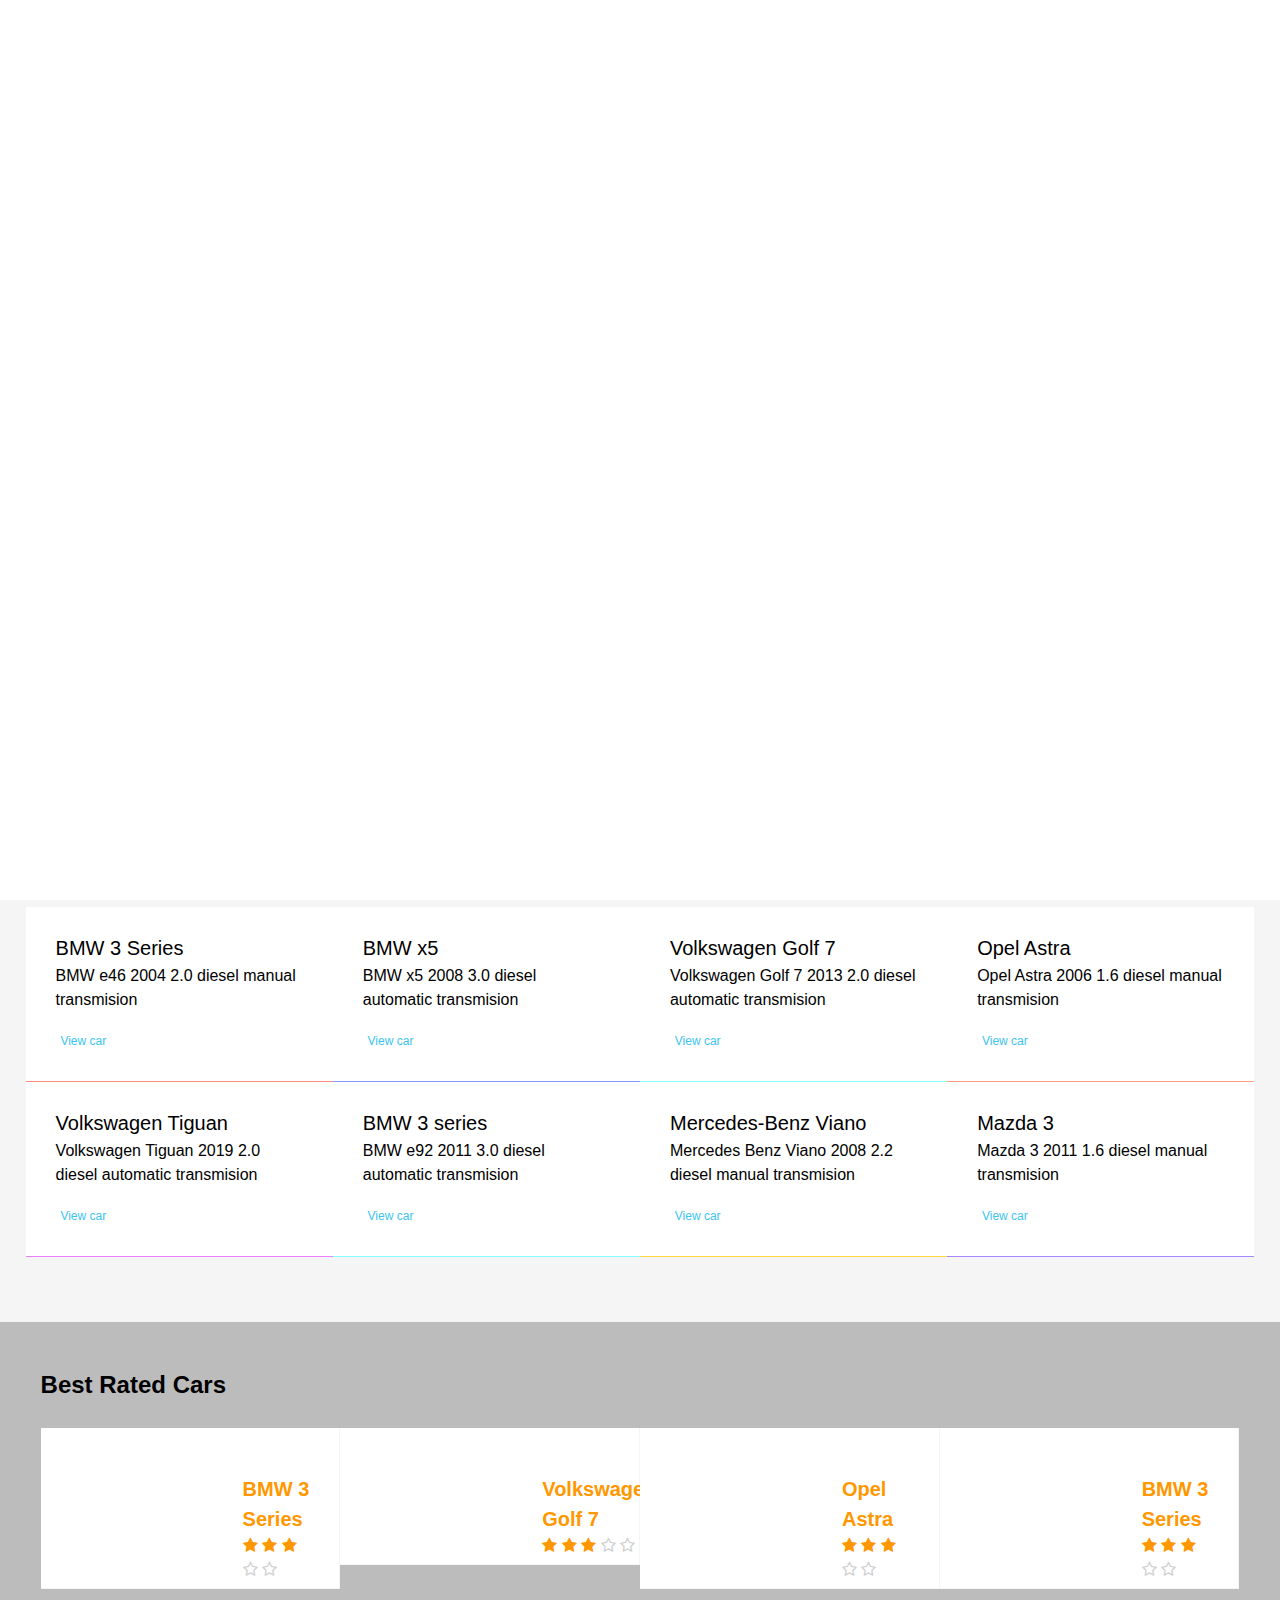
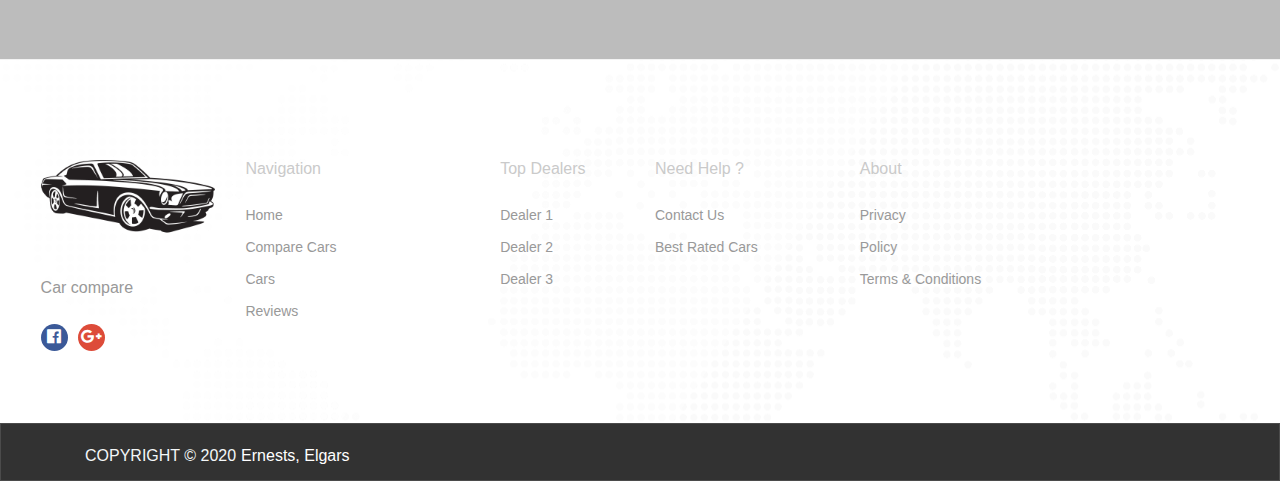
==== commit 71afd754: "Update index.html" ====
--- a/index.html
+++ b/index.html
@@ -397,7 +397,7 @@
                                     <li class="list-group-item"><a href="product-details-scroll.html">
                                         <div class="department-list-logo">
                                             <img src="img/department-img/department-img-9.png" alt="" width="30">
-                                        </div><span class="sub-list-main-menu">Wolkswagen</span></a>
+                                        </div><span class="sub-list-main-menu">Volkswagen</span></a>
                                     </li>
                                     <li class="list-group-item"><a href="product-details-scroll.html">
                                         <div class="department-list-logo">
@@ -556,15 +556,14 @@
 	    			<div class="col-sm-6 col-md-4 col-lg-3 choose-category-box wow fadeIn animated" data-wow-delay="300ms">
 						<div class="d-flex justify-content-start align-items-center">
 		    				<div class="category-info">
-								<h6 class="choose-category-title">Laptops</h6>
+								<h6 class="choose-category-title">BMW 3 Series</h6>
 	    						<div class="choose-category-content">
-									<p>Compare and buy best Branded
-									laptops from online store</p>
+									<p>BMW e46 2004 2.0 diesel manual transmision</p>
 	    						</div>
-	    						<a href="#" class="badge badge-light choose-category-link">Check best price list</a>
+	    						<a href="#" class="badge badge-light choose-category-link">View car</a>
 		    				</div>
 		    				<div class="category-img">
-		    					<a href="shop-left-sidebar.html"><img class="img-fluid" src="img/categories/categories-img-4.jpg" alt=""></a>
+		    					<a href="shop-left-sidebar.html"><img class="img-fluid" src="img/categories/e46.jpg" alt="" width="112" ></a>
 		    				</div>
 						</div>
 						<span class="wd-border-bottom" style="background: #ff8a80"></span>
@@ -572,15 +571,14 @@
 	    			<div class="col-sm-6 col-md-4 col-lg-3 choose-category-box wow fadeIn animated" data-wow-delay="600ms">
 						<div class="d-flex justify-content-start align-items-center">
 		    				<div class="category-info">
-								<h6 class="choose-category-title">Laptops</h6>
+								<h6 class="choose-category-title">BMW x5</h6>
 	    						<div class="choose-category-content">
-									<p>Compare and buy best Branded
-									laptops from online store</p>
+									<p>BMW x5 2008 3.0 diesel automatic transmision</p>
 	    						</div>
-	    						<a href="#" class="badge badge-light choose-category-link">Check best price list</a>
+	    						<a href="#" class="badge badge-light choose-category-link">View car</a>
 		    				</div>
 		    				<div class="category-img">
-		    					<a href="shop-left-sidebar.html"><img class="img-fluid" src="img/categories/categories-img-5.jpg" alt=""></a>
+		    					<a href="shop-left-sidebar.html"><img class="img-fluid" src="img/categories/x5.jpg" alt="" width="112" ></a>
 		    				</div>
 						</div>
 						<span class="wd-border-bottom" style="background: #8899f9"></span>
@@ -588,15 +586,14 @@
 	    			<div class="col-sm-6 col-md-4 col-lg-3 choose-category-box wow fadeIn animated" data-wow-delay="900ms">
 						<div class="d-flex justify-content-start align-items-center">
 		    				<div class="category-info">
-								<h6 class="choose-category-title">Laptops</h6>
+								<h6 class="choose-category-title">Volkswagen Golf 7</h6>
 	    						<div class="choose-category-content">
-									<p>Compare and buy best Branded
-									laptops from online store</p>
+									<p>Volkswagen Golf 7 2013 2.0 diesel automatic transmision</p>
 	    						</div>
-	    						<a href="#" class="badge badge-light choose-category-link">Check best price list</a>
+	    						<a href="#" class="badge badge-light choose-category-link">View car</a>
 		    				</div>
 		    				<div class="category-img">
-		    					<a href="shop-left-sidebar.html"><img class="img-fluid" src="img/categories/categories-img-6.jpg" alt=""></a>
+		    					<a href="shop-left-sidebar.html"><img class="img-fluid" src="img/categories/golf7.jpg" alt="" width="112" ></a>
 		    				</div>
 						</div>
 						<span class="wd-border-bottom" style="background: #84ffff"></span>
@@ -604,15 +601,14 @@
 	    			<div class="col-sm-6 col-md-4 col-lg-3 choose-category-box wow fadeIn animated" data-wow-delay="1200ms">
 						<div class="d-flex justify-content-start align-items-center">
 		    				<div class="category-info">
-								<h6 class="choose-category-title">Laptops</h6>
+								<h6 class="choose-category-title">Opel Astra</h6>
 	    						<div class="choose-category-content">
-									<p>Compare and buy best Branded
-									laptops from online store</p>
+									<p>Opel Astra 2006 1.6 diesel manual transmision</p>
 	    						</div>
-	    						<a href="#" class="badge badge-light choose-category-link">Check best price list</a>
+	    						<a href="#" class="badge badge-light choose-category-link">View car</a>
 		    				</div>
 		    				<div class="category-img">
-		    					<a href="shop-left-sidebar.html"><img class="img-fluid" src="img/categories/categories-img-7.jpg" alt=""></a>
+		    					<a href="shop-left-sidebar.html"><img class="img-fluid" src="img/categories/astra1.jpg" alt="" width="112" ></a>
 		    				</div>
 						</div>
 						<span class="wd-border-bottom" style="background: #ff9e80"></span>
@@ -620,15 +616,14 @@
 	    			<div class="col-sm-6 col-md-4 col-lg-3 choose-category-box wow fadeIn animated" data-wow-delay="0ms">
 						<div class="d-flex justify-content-start align-items-center">
 		    				<div class="category-info">
-								<h6 class="choose-category-title">Laptops</h6>
+								<h6 class="choose-category-title">Volkswagen Tiguan</h6>
 	    						<div class="choose-category-content">
-									<p>Compare and buy best Branded
-									laptops from online store</p>
+									<p>Volkswagen Tiguan 2019 2.0 diesel automatic transmision</p>
 	    						</div>
-	    						<a href="#" class="badge badge-light choose-category-link">Check best price list</a>
+	    						<a href="#" class="badge badge-light choose-category-link">View car</a>
 		    				</div>
 		    				<div class="category-img">
-		    					<a href="shop-left-sidebar.html"><img class="img-fluid" src="img/categories/categories-img-8.jpg" alt=""></a>
+		    					<a href="shop-left-sidebar.html"><img class="img-fluid" src="img/categories/tiguan.jpg" alt="" width="112" ></a>
 		    				</div>
 						</div>
 						<span class="wd-border-bottom" style="background: #ea80fc"></span>
@@ -636,15 +631,14 @@
 	    			<div class="col-sm-6 col-md-4 col-lg-3 choose-category-box wow fadeIn animated" data-wow-delay="0ms">
 						<div class="d-flex justify-content-start align-items-center">
 		    				<div class="category-info">
-								<h6 class="choose-category-title">Laptops</h6>
+								<h6 class="choose-category-title">BMW 3 series</h6>
 	    						<div class="choose-category-content">
-									<p>Compare and buy best Branded
-									laptops from online store</p>
+									<p>BMW e92 2011 3.0 diesel automatic transmision</p>
 	    						</div>
-	    						<a href="#" class="badge badge-light choose-category-link">Check best price list</a>
+	    						<a href="#" class="badge badge-light choose-category-link">View car</a>
 		    				</div>
 		    				<div class="category-img">
-		    					<a href="shop-left-sidebar.html"><img class="img-fluid" src="img/categories/categories-img-9.jpg" alt=""></a>
+		    					<a href="shop-left-sidebar.html"><img class="img-fluid" src="img/categories/e92.jpg" alt="" width="112" ></a>
 		    				</div>
 						</div>
 						<span class="wd-border-bottom" style="background: #84ffff"></span>
@@ -652,15 +646,14 @@
 	    			<div class="col-sm-6 col-md-4 col-lg-3 choose-category-box wow fadeIn animated" data-wow-delay="0ms">
 						<div class="d-flex justify-content-start align-items-center">
 		    				<div class="category-info">
-								<h6 class="choose-category-title">Laptops</h6>
+								<h6 class="choose-category-title">Mercedes-Benz Viano</h6>
 	    						<div class="choose-category-content">
-									<p>Compare and buy best Branded
-									laptops from online store</p>
+									<p>Mercedes Benz Viano 2008 2.2 diesel manual transmision</p>
 	    						</div>
-	    						<a href="#" class="badge badge-light choose-category-link">Check best price list</a>
+	    						<a href="#" class="badge badge-light choose-category-link">View car</a>
 		    				</div>
 		    				<div class="category-img">
-		    					<a href="shop-left-sidebar.html"><img class="img-fluid" src="img/categories/categories-img-12.jpg" alt=""></a>
+		    					<a href="shop-left-sidebar.html"><img class="img-fluid" src="img/categories/viano.jpg" alt="" width="112" ></a>
 		    				</div>
 						</div>
 						<span class="wd-border-bottom" style="background: #ffd740"></span>
@@ -668,15 +661,14 @@
 	    			<div class="col-sm-6 col-md-4 col-lg-3 choose-category-box wow fadeIn animated" data-wow-delay="0ms">
 						<div class="d-flex justify-content-start align-items-center">
 		    				<div class="category-info">
-								<h6 class="choose-category-title">Laptops</h6>
+								<h6 class="choose-category-title">Mazda 3</h6>
 	    						<div class="choose-category-content">
-									<p>Compare and buy best Branded
-									laptops from online store</p>
+									<p>Mazda 3 2011 1.6 diesel manual transmision</p>
 	    						</div>
-	    						<a href="#" class="badge badge-light choose-category-link">Check best price list</a>
+	    						<a href="#" class="badge badge-light choose-category-link">View car</a>
 		    				</div>
 		    				<div class="category-img">
-		    					<a href="shop-left-sidebar.html"><img class="img-fluid" src="img/categories/categories-img-13.jpg" alt=""></a>
+		    					<a href="shop-left-sidebar.html"><img class="img-fluid" src="img/categories/mazda3.jpg" alt="" width="112" ></a>
 		    				</div>
 						</div>
 						<span class="wd-border-bottom" style="background: #a788ff"></span>
@@ -686,12 +678,12 @@
 		    				<div class="category-img">
 		    					<a href="shop-left-sidebar.html"><img class="img-fluid" src="img/categories/categories-img-14.jpg" alt=""></a>
 		    				</div>
-						</div>
+			  </div>
 						<span class="wd-border-bottom" style="background: #a788ff"></span>
 	    			</div>
 	    		</div>
-    		</div>
-    	</div>
+    		
+    	
     </section>
 
 	<div class="product-view-modal modal fade bd-example-modal-lg-product-1" tabindex="-1" aria-hidden="true">
@@ -848,231 +840,55 @@
     <section id="best-rated">
     	<div class="container-fluid custom-width">
     		<div class="row">
-    			<div class="col-md-12">
-    				<div class="text-left best-rated-title">
-    					<h4>Best Rated Cars</h4>
-    				</div>
-    				<div class="col-md-12 wow fadeInUp animated" data-wow-delay="300ms">
-    				<div class="row">
-	    				<div class="col-12 col-sm-6 col-md-6 col-xl-3 p0">
-	    					<div class="bast-rated-box">
-								<div class="media">
-									<a href="product-details.html"><img class="d-flex mr-3" src="img/best-rated/best-reted-img.jpg" alt="Generic placeholder image"></a>
-									<div class="media-body">
-										<strong class="price">$50.00 - $60.00</strong>
-										<p class="rated-content">Echo Dot ( 2nd Generation )</p>
-										<div class="rating">
-											<a href="#"><i class="fa fa-star active-color" aria-hidden="true"></i></a>
-											<a href="#"><i class="fa fa-star active-color" aria-hidden="true"></i></a>
-											<a href="#"><i class="fa fa-star active-color" aria-hidden="true"></i></a>
-											<a href="#"><i class="fa fa-star-o" aria-hidden="true"></i></a>
-											<a href="#"><i class="fa fa-star-o" aria-hidden="true"></i></a>
-										</div>
-									</div>
-								</div>
-	    					</div>
-	    				</div>
-	    				<div class="col-12 col-sm-6 col-md-6 col-xl-3 p0">
-	    					<div class="bast-rated-box">
-								<div class="media">
-									<a href="product-details.html"><img class="d-flex mr-3" src="img/best-rated/best-reted-img-2.jpg" alt="Generic placeholder image"></a>
-									<div class="media-body">
-										<strong class="price">$50.00 - $60.00</strong>
-										<p class="rated-content">Echo Dot ( 2nd Generation )</p>
-										<div class="rating">
-											<a href="#"><i class="fa fa-star active-color" aria-hidden="true"></i></a>
-											<a href="#"><i class="fa fa-star active-color" aria-hidden="true"></i></a>
-											<a href="#"><i class="fa fa-star active-color" aria-hidden="true"></i></a>
-											<a href="#"><i class="fa fa-star-o" aria-hidden="true"></i></a>
-											<a href="#"><i class="fa fa-star-o" aria-hidden="true"></i></a>
-										</div>
-									</div>
-								</div>
-	    					</div>
-	    				</div>
-	    				<div class="col-12 col-sm-6 col-md-6 col-xl-3 p0">
-	    					<div class="bast-rated-box">
-								<div class="media">
-									<a href="product-details.html"><img class="d-flex mr-3" src="img/best-rated/best-reted-img-3.jpg" alt="Generic placeholder image"></a>
-									<div class="media-body">
-										<strong class="price">$50.00 - $60.00</strong>
-										<p class="rated-content">Echo Dot ( 2nd Generation )</p>
-										<div class="rating">
-											<a href="#"><i class="fa fa-star active-color" aria-hidden="true"></i></a>
-											<a href="#"><i class="fa fa-star active-color" aria-hidden="true"></i></a>
-											<a href="#"><i class="fa fa-star active-color" aria-hidden="true"></i></a>
-											<a href="#"><i class="fa fa-star-o" aria-hidden="true"></i></a>
-											<a href="#"><i class="fa fa-star-o" aria-hidden="true"></i></a>
-										</div>
-									</div>
-								</div>
-	    					</div>
-	    				</div>
-	    				<div class="col-12 col-sm-6 col-md-6 col-xl-3 p0">
-	    					<div class="bast-rated-box">
-								<div class="media">
-									<a href="product-details.html"><img class="d-flex mr-3" src="img/best-rated/best-reted-img-4.jpg" alt="Generic placeholder image"></a>
-									<div class="media-body">
-										<strong class="price">$50.00 - $60.00</strong>
-										<p class="rated-content">Echo Dot ( 2nd Generation )</p>
-										<div class="rating">
-											<a href="#"><i class="fa fa-star active-color" aria-hidden="true"></i></a>
-											<a href="#"><i class="fa fa-star active-color" aria-hidden="true"></i></a>
-											<a href="#"><i class="fa fa-star active-color" aria-hidden="true"></i></a>
-											<a href="#"><i class="fa fa-star-o" aria-hidden="true"></i></a>
-											<a href="#"><i class="fa fa-star-o" aria-hidden="true"></i></a>
-										</div>
-									</div>
-								</div>
-	    					</div>
-	    				</div>
-	    				<div class="col-12 col-sm-6 col-md-6 col-xl-3 p0">
-	    					<div class="bast-rated-box">
-								<div class="media">
-									<a href="product-details.html"><img class="d-flex mr-3" src="img/best-rated/best-reted-img-5.jpg" alt="Generic placeholder image"></a>
-									<div class="media-body">
-										<strong class="price">$50.00 - $60.00</strong>
-										<p class="rated-content">Echo Dot ( 2nd Generation )</p>
-										<div class="rating">
-											<a href="#"><i class="fa fa-star active-color" aria-hidden="true"></i></a>
-											<a href="#"><i class="fa fa-star active-color" aria-hidden="true"></i></a>
-											<a href="#"><i class="fa fa-star active-color" aria-hidden="true"></i></a>
-											<a href="#"><i class="fa fa-star-o" aria-hidden="true"></i></a>
-											<a href="#"><i class="fa fa-star-o" aria-hidden="true"></i></a>
-										</div>
-									</div>
-								</div>
-	    					</div>
-	    				</div>
-	    				<div class="col-12 col-sm-6 col-md-6 col-xl-3 p0">
-	    					<div class="bast-rated-box">
-								<div class="media">
-									<a href="product-details.html"><img class="d-flex mr-3" src="img/best-rated/best-reted-img-6.jpg" alt="Generic placeholder image"></a>
-									<div class="media-body">
-										<strong class="price">$50.00 - $60.00</strong>
-										<p class="rated-content">Echo Dot ( 2nd Generation )</p>
-										<div class="rating">
-											<a href="#"><i class="fa fa-star active-color" aria-hidden="true"></i></a>
-											<a href="#"><i class="fa fa-star active-color" aria-hidden="true"></i></a>
-											<a href="#"><i class="fa fa-star active-color" aria-hidden="true"></i></a>
-											<a href="#"><i class="fa fa-star-o" aria-hidden="true"></i></a>
-											<a href="#"><i class="fa fa-star-o" aria-hidden="true"></i></a>
-										</div>
-									</div>
-								</div>
-	    					</div>
-	    				</div>
-	    				<div class="col-12 col-sm-6 col-md-6 col-xl-3 p0">
-	    					<div class="bast-rated-box">
-								<div class="media">
-									<a href="product-details.html"><img class="d-flex mr-3" src="img/best-rated/best-reted-img-7.jpg" alt="Generic placeholder image"></a>
-									<div class="media-body">
-										<strong class="price">$50.00 - $60.00</strong>
-										<p class="rated-content">Echo Dot ( 2nd Generation )</p>
-										<div class="rating">
-											<a href="#"><i class="fa fa-star active-color" aria-hidden="true"></i></a>
-											<a href="#"><i class="fa fa-star active-color" aria-hidden="true"></i></a>
-											<a href="#"><i class="fa fa-star active-color" aria-hidden="true"></i></a>
-											<a href="#"><i class="fa fa-star-o" aria-hidden="true"></i></a>
-											<a href="#"><i class="fa fa-star-o" aria-hidden="true"></i></a>
-										</div>
-									</div>
-								</div>
-	    					</div>
-	    				</div>
-	    				<div class="col-12 col-sm-6 col-md-6 col-xl-3 p0">
-	    					<div class="bast-rated-box">
-								<div class="media">
-									<a href="product-details.html"><img class="d-flex mr-3" src="img/best-rated/best-reted-img-8.jpg" alt="Generic placeholder image"></a>
-									<div class="media-body">
-										<strong class="price">$50.00 - $60.00</strong>
-										<p class="rated-content">Echo Dot ( 2nd Generation )</p>
-										<div class="rating">
-											<a href="#"><i class="fa fa-star active-color" aria-hidden="true"></i></a>
-											<a href="#"><i class="fa fa-star active-color" aria-hidden="true"></i></a>
-											<a href="#"><i class="fa fa-star active-color" aria-hidden="true"></i></a>
-											<a href="#"><i class="fa fa-star-o" aria-hidden="true"></i></a>
-											<a href="#"><i class="fa fa-star-o" aria-hidden="true"></i></a>
-										</div>
-									</div>
-								</div>
-	    					</div>
-	    				</div>
-	    				<div class="col-12 col-sm-6 col-md-6 col-xl-3 p0">
-	    					<div class="bast-rated-box">
-								<div class="media">
-									<a href="product-details.html"><img class="d-flex mr-3" src="img/best-rated/best-reted-img-9.jpg" alt="Generic placeholder image"></a>
-									<div class="media-body">
-										<strong class="price">$50.00 - $60.00</strong>
-										<p class="rated-content">Echo Dot ( 2nd Generation )</p>
-										<div class="rating">
-											<a href="#"><i class="fa fa-star active-color" aria-hidden="true"></i></a>
-											<a href="#"><i class="fa fa-star active-color" aria-hidden="true"></i></a>
-											<a href="#"><i class="fa fa-star active-color" aria-hidden="true"></i></a>
-											<a href="#"><i class="fa fa-star-o" aria-hidden="true"></i></a>
-											<a href="#"><i class="fa fa-star-o" aria-hidden="true"></i></a>
-										</div>
-									</div>
-								</div>
-	    					</div>
-	    				</div>
-	    				<div class="col-12 col-sm-6 col-md-6 col-xl-3 p0">
-	    					<div class="bast-rated-box">
-								<div class="media">
-									<a href="product-details.html"><img class="d-flex mr-3" src="img/best-rated/best-reted-img-10.jpg" alt="Generic placeholder image"></a>
-									<div class="media-body">
-										<strong class="price">$50.00 - $60.00</strong>
-										<p class="rated-content">Echo Dot ( 2nd Generation )</p>
-										<div class="rating">
-											<a href="#"><i class="fa fa-star active-color" aria-hidden="true"></i></a>
-											<a href="#"><i class="fa fa-star active-color" aria-hidden="true"></i></a>
-											<a href="#"><i class="fa fa-star active-color" aria-hidden="true"></i></a>
-											<a href="#"><i class="fa fa-star-o" aria-hidden="true"></i></a>
-											<a href="#"><i class="fa fa-star-o" aria-hidden="true"></i></a>
-										</div>
-									</div>
-								</div>
-	    					</div>
-	    				</div>
-	    				<div class="col-12 col-sm-6 col-md-6 col-xl-3 p0">
-	    					<div class="bast-rated-box">
-								<div class="media">
-									<a href="product-details.html"><img class="d-flex mr-3" src="img/best-rated/best-reted-img-11.jpg" alt="Generic placeholder image"></a>
-									<div class="media-body">
-										<strong class="price">$50.00 - $60.00</strong>
-										<p class="rated-content">Echo Dot ( 2nd Generation )</p>
-										<div class="rating">
-											<a href="#"><i class="fa fa-star active-color" aria-hidden="true"></i></a>
-											<a href="#"><i class="fa fa-star active-color" aria-hidden="true"></i></a>
-											<a href="#"><i class="fa fa-star active-color" aria-hidden="true"></i></a>
-											<a href="#"><i class="fa fa-star-o" aria-hidden="true"></i></a>
-											<a href="#"><i class="fa fa-star-o" aria-hidden="true"></i></a>
-										</div>
-									</div>
-								</div>
-	    					</div>
-	    				</div>
-	    				<div class="col-12 col-sm-6 col-md-6 col-xl-3 p0">
-	    					<div class="bast-rated-box">
-								<div class="media">
-									<a href="product-details.html"><img class="d-flex mr-3" src="img/best-rated/best-reted-img-12.jpg" alt="Generic placeholder image"></a>
-									<div class="media-body">
-										<strong class="price">$50.00 - $60.00</strong>
-										<p class="rated-content">Echo Dot ( 2nd Generation )</p>
-										<div class="rating">
-											<a href="#"><i class="fa fa-star active-color" aria-hidden="true"></i></a>
-											<a href="#"><i class="fa fa-star active-color" aria-hidden="true"></i></a>
-											<a href="#"><i class="fa fa-star active-color" aria-hidden="true"></i></a>
-											<a href="#"><i class="fa fa-star-o" aria-hidden="true"></i></a>
-											<a href="#"><i class="fa fa-star-o" aria-hidden="true"></i></a>
-										</div>
-									</div>
-								</div>
-	    					</div>
-	    				</div>
-    				</div>
-    				</div>
-    			</div>
+    		  <div class="col-md-12">
+    		    <div class="text-left best-rated-title">
+    		      <h4>Best Rated Cars</h4>
+  		      </div>
+    		    <div class="col-md-12 wow fadeInUp animated" data-wow-delay="300ms">
+    		      <div class="row">
+    		        <div class="col-12 col-sm-6 col-md-6 col-xl-3 p0">
+    		          <div class="bast-rated-box">
+    		            <div class="media"> <a href="product-details.html"><img class="d-flex mr-3" src="img/categories/e92.jpg" alt="" width="160" ></a>
+    		              <div class="media-body"> <strong class="price">BMW 3 Series </strong>
+    		               <!-- <p class="rated-content">Echo Dot ( 2nd Generation )</p>-->
+    		                <div class="rating"> <a href="#"><i class="fa fa-star active-color" aria-hidden="true"></i></a> <a href="#"><i class="fa fa-star active-color" aria-hidden="true"></i></a> <a href="#"><i class="fa fa-star active-color" aria-hidden="true"></i></a> <a href="#"><i class="fa fa-star-o" aria-hidden="true"></i></a> <a href="#"><i class="fa fa-star-o" aria-hidden="true"></i></a> </div>
+  		                </div>
+  		              </div>
+  		            </div>
+  		          </div>
+    		        <div class="col-12 col-sm-6 col-md-6 col-xl-3 p0">
+    		          <div class="bast-rated-box">
+    		            <div class="media"> <a href="product-details.html"><img class="d-flex mr-3" src="img/categories/golf7.jpg" alt="" width="160" ></a>
+    		              <div class="media-body"> <strong class="price">Volkswagen Golf 7 </strong>
+    		                
+    		                <div class="rating"> <a href="#"><i class="fa fa-star active-color" aria-hidden="true"></i></a> <a href="#"><i class="fa fa-star active-color" aria-hidden="true"></i></a> <a href="#"><i class="fa fa-star active-color" aria-hidden="true"></i></a> <a href="#"><i class="fa fa-star-o" aria-hidden="true"></i></a> <a href="#"><i class="fa fa-star-o" aria-hidden="true"></i></a></div>
+  		                </div>
+  		              </div>
+  		            </div>
+  		          </div>
+    		        <div class="col-12 col-sm-6 col-md-6 col-xl-3 p0">
+    		          <div class="bast-rated-box">
+    		            <div class="media"> <a href="product-details.html"><img class="d-flex mr-3" src="img/categories/astra1.jpg" alt="" width="160" ></a>
+    		              <div class="media-body"> <strong class="price">Opel Astra </strong>
+    		                <!-- <p class="rated-content">Echo Dot ( 2nd Generation )</p>-->
+    		                <div class="rating"> <a href="#"><i class="fa fa-star active-color" aria-hidden="true"></i></a> <a href="#"><i class="fa fa-star active-color" aria-hidden="true"></i></a> <a href="#"><i class="fa fa-star active-color" aria-hidden="true"></i></a> <a href="#"><i class="fa fa-star-o" aria-hidden="true"></i></a> <a href="#"><i class="fa fa-star-o" aria-hidden="true"></i></a></div>
+  		                </div>
+  		              </div>
+  		            </div>
+  		          </div>
+    		        <div class="col-12 col-sm-6 col-md-6 col-xl-3 p0">
+    		          <div class="bast-rated-box">
+    		            <div class="media"> <a href="product-details.html"><img class="d-flex mr-3" src="img/categories/e46.jpg" alt="" width="160" ></a>
+    		              <div class="media-body"> <strong class="price">BMW 3 Series </strong>
+    		                <!-- <p class="rated-content">Echo Dot ( 2nd Generation )</p>-->
+    		                <div class="rating"> <a href="#"><i class="fa fa-star active-color" aria-hidden="true"></i></a> <a href="#"><i class="fa fa-star active-color" aria-hidden="true"></i></a> <a href="#"><i class="fa fa-star active-color" aria-hidden="true"></i></a> <a href="#"><i class="fa fa-star-o" aria-hidden="true"></i></a> <a href="#"><i class="fa fa-star-o" aria-hidden="true"></i></a></div>
+  		                </div>
+  		              </div>
+  		            </div>
+  		          </div>
+    		      </div>
+  		      </div>
+  		    </div>
     		</div>
     	</div>
     </section>
@@ -1092,7 +908,7 @@
     						<img src="img/logo.png" alt="Logo">
     					</a>
 	    				<div class="footer-description">
-	    					<p>Lorem ipsum dolor sit amet, anim id est laborum. Sed ut perspconsectetur, adipisci vam aliquam qua.</p>
+	    					<p>Car compare</p>
 	    				</div>
 	    				<div class="wb-social-media">
 						<a href="#" class="fb"><i class="fa fa-facebook-official"></i></a>
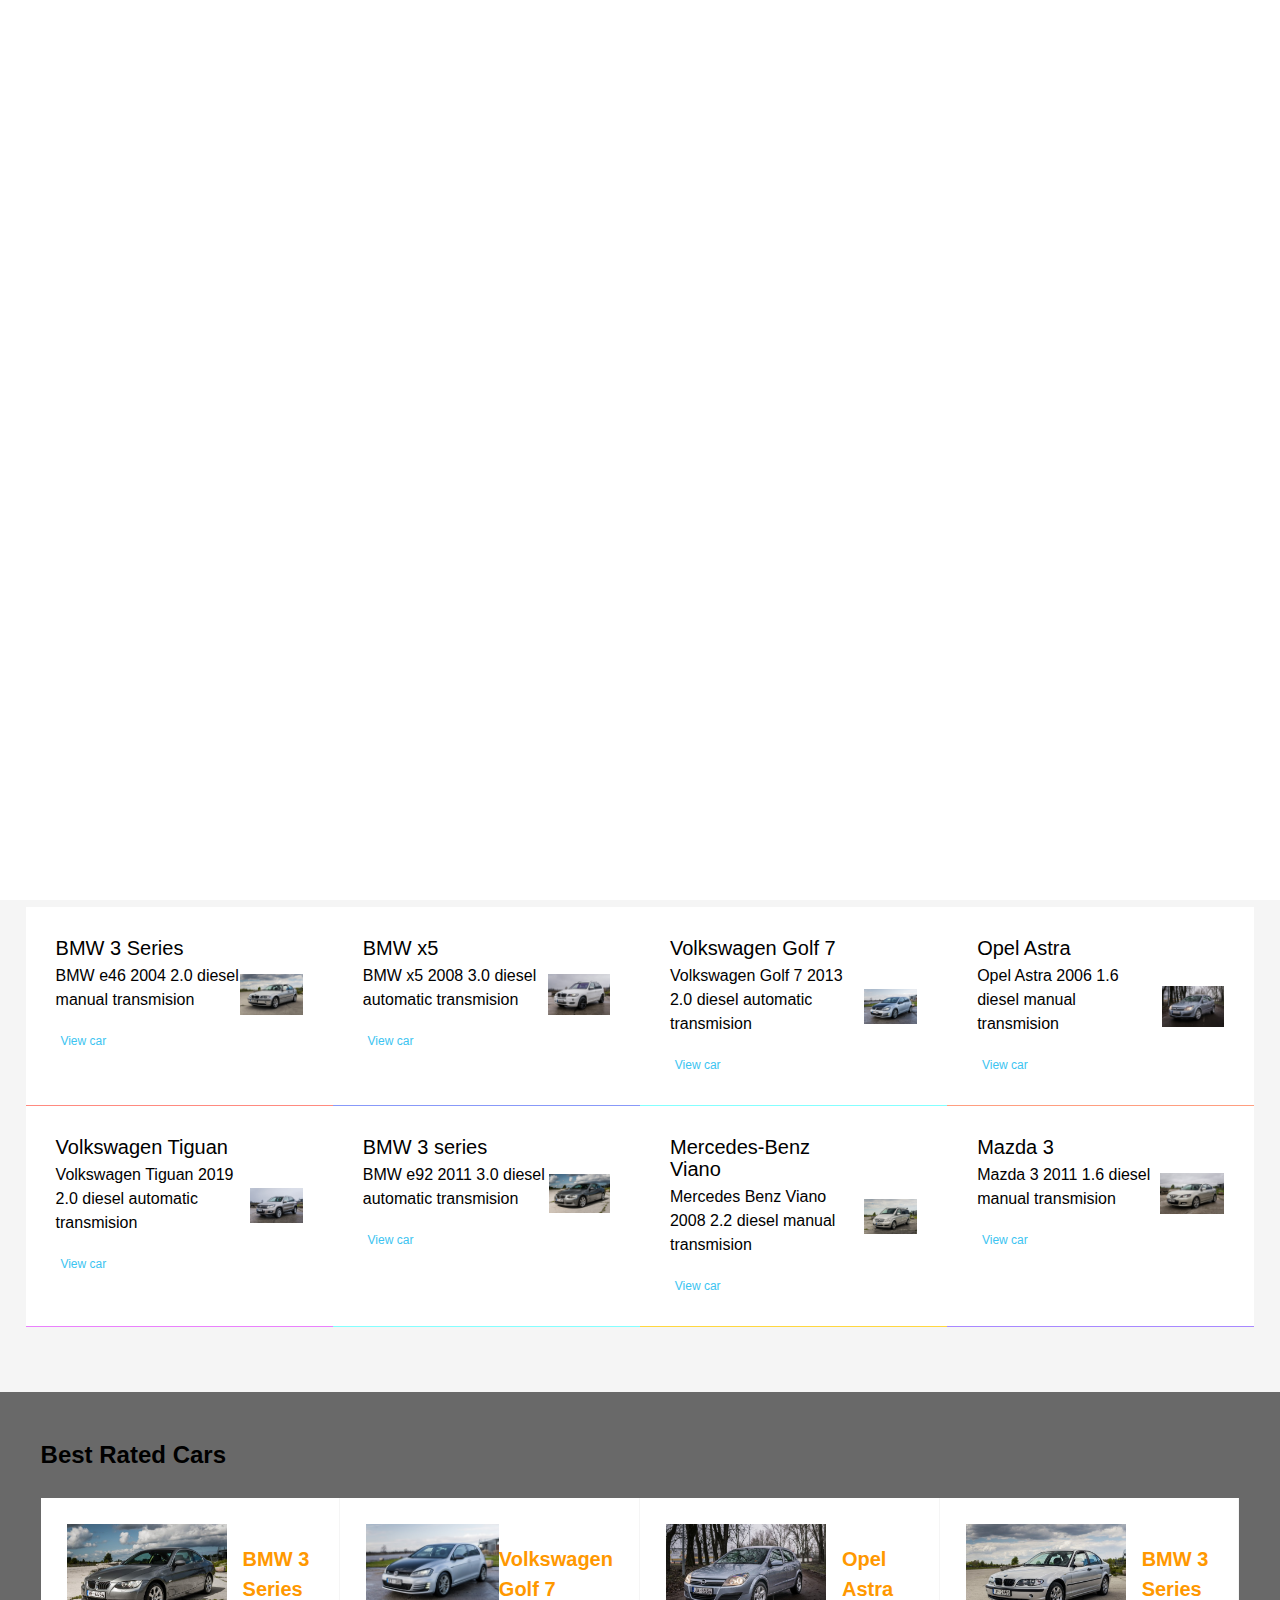
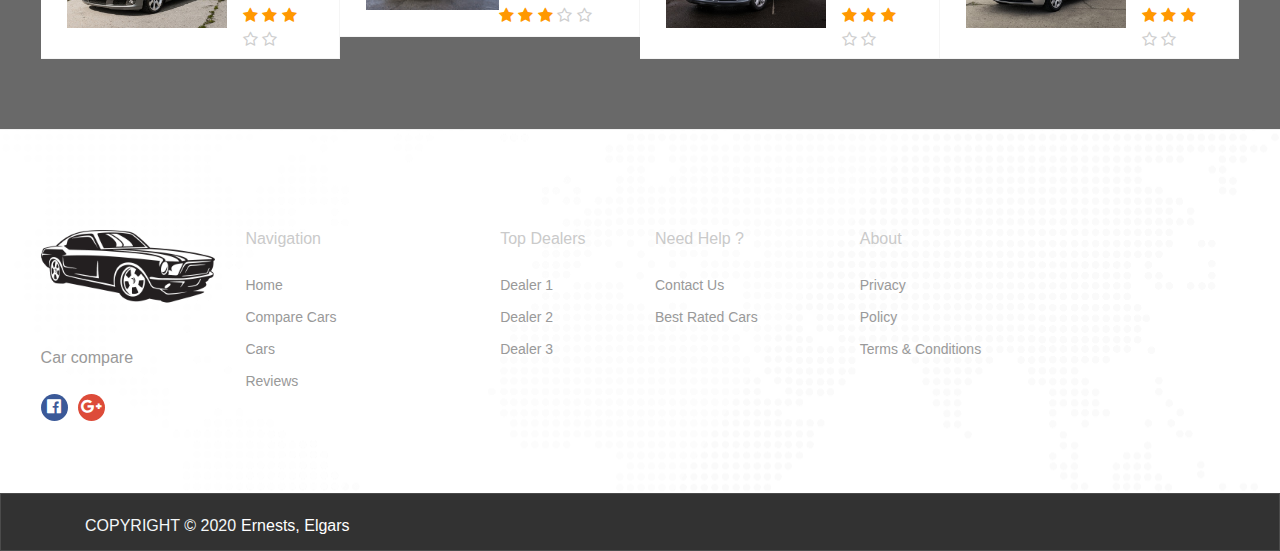
==== commit 9f41c3d1: "Update index.html" ====
--- a/index.html
+++ b/index.html
@@ -1003,7 +1003,7 @@
     <script src="js/waypoints.min.js"></script>
     
     <script src="js/simplePlayer.js"></script>
-    
     <script src="js/main.js"></script>
+    <script src="js/carcompare.js"></script>
   </body>
 </html>
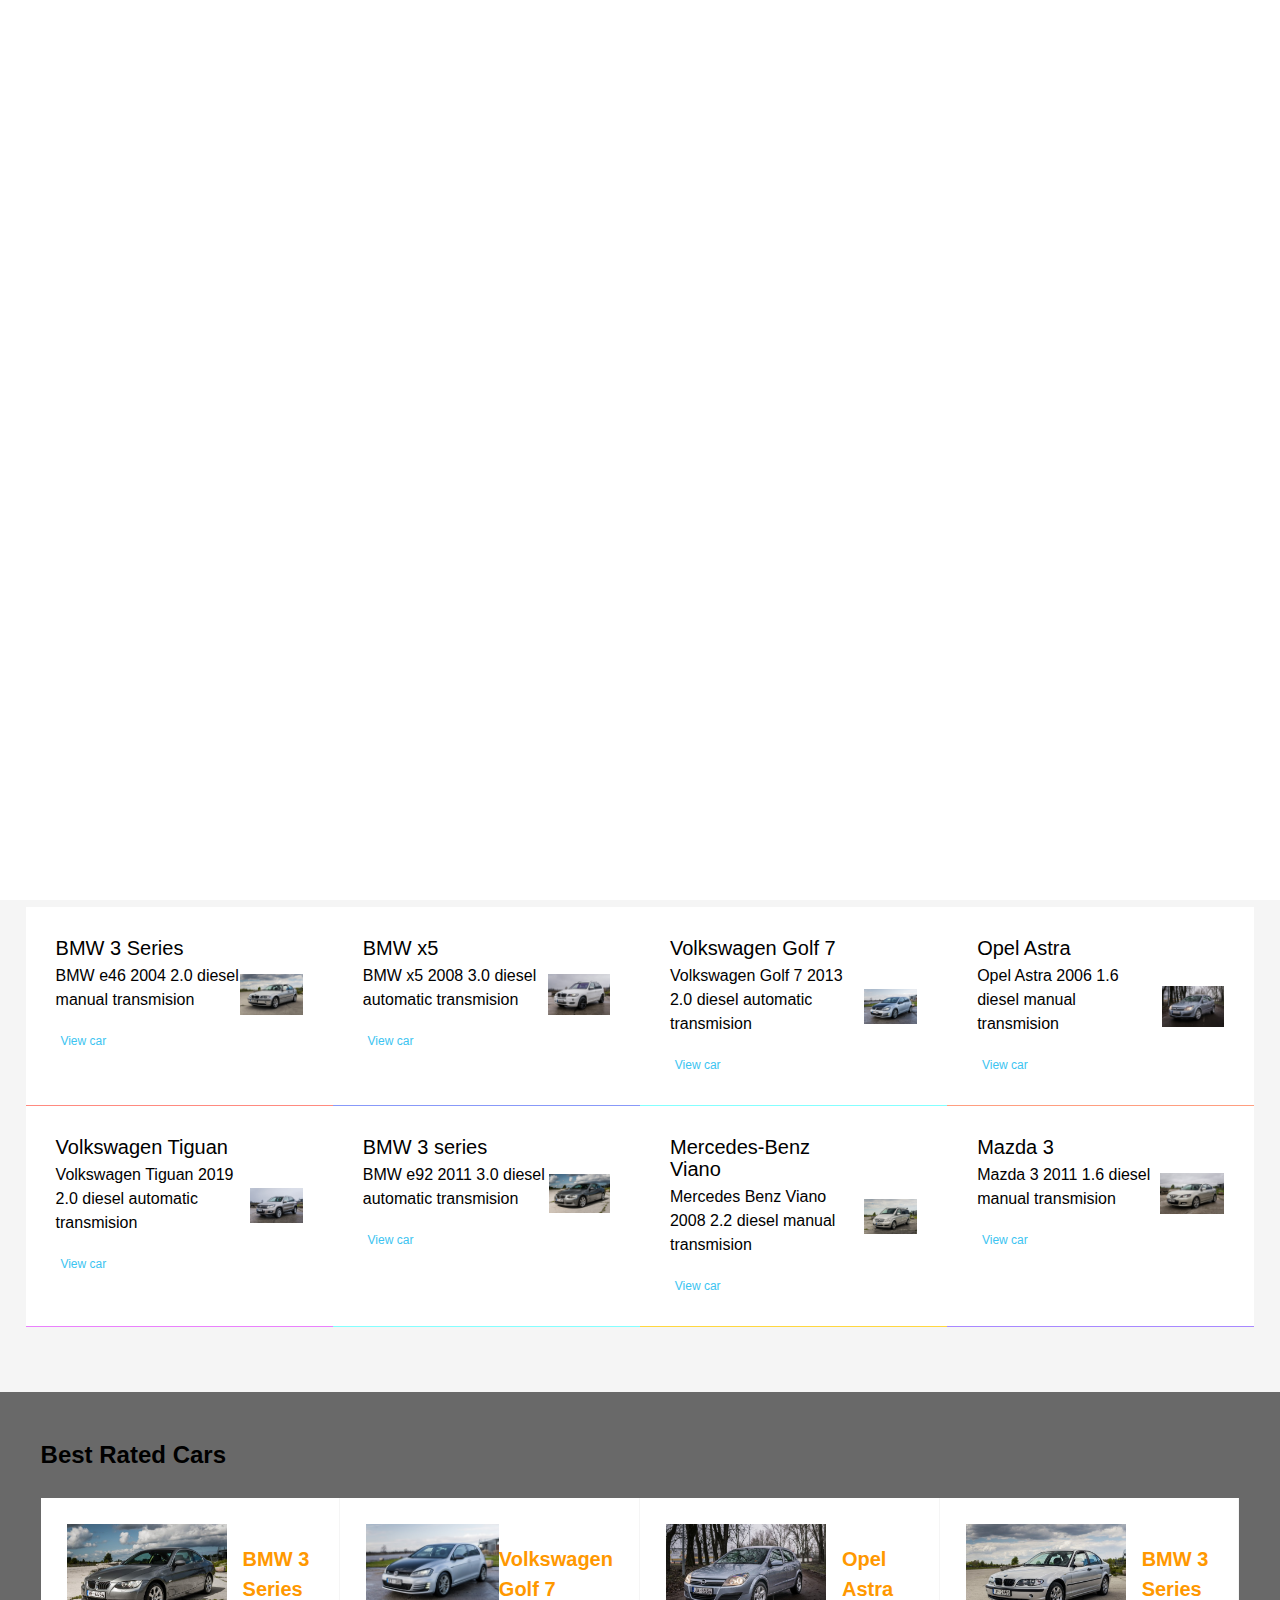
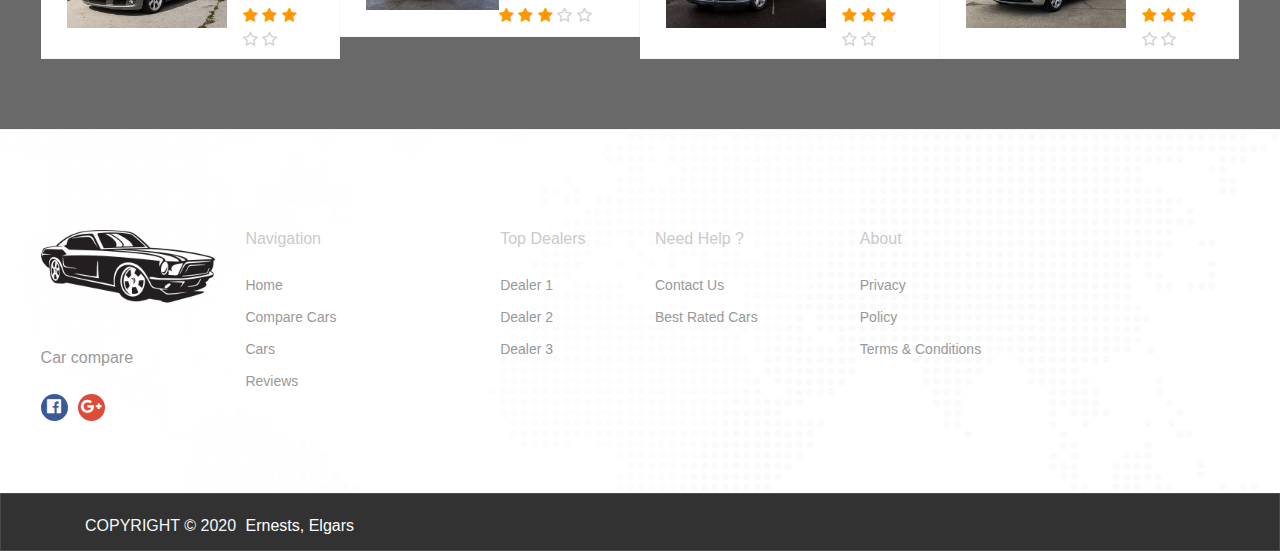
==== commit 307f3fd5: "Update index.html" ====
--- a/index.html
+++ b/index.html
@@ -1,6 +1,7 @@
 <!doctype html>
 <html class="no-js" lang="">
-  <head>
+
+<head>
     <meta charset="utf-8">
     <meta http-equiv="x-ua-compatible" content="ie=edge">
     <title>Car Compare [CC]</title>
@@ -30,280 +31,276 @@
     	Header Loding JS Script
     ============================== -->
     <script src="js/modernizr.js"></script>
-  </head>
-  <body class="">
+</head>
+
+<body class="">
     <!--[if lt IE 8]>
       <p class="browserupgrade">You are using an <strong>outdated</strong> browser. Please <a href="http://browsehappy.com/">upgrade your browser</a> to improve your experience.</p>
     <![endif]-->
 
-	<div class="preloader"></div>
+    <div class="preloader"></div>
 
     <!-- =========================
         Header Top Section
     ============================== -->
-<section id="wd-header-top">
-    <div class="container-fluid custom-width">
-        <div class="row">
-            <div class="col-6 col-sm-6 col-md-4 col-lg-4 col-xl-3">
-                <!-- =========================
+    <section id="wd-header-top">
+        <div class="container-fluid custom-width">
+            <div class="row">
+                <div class="col-6 col-sm-6 col-md-4 col-lg-4 col-xl-3">
+                    <!-- =========================
 				        Social Media List
 				    ============================== -->
-                <div class="wb-social-media">
-						<a href="#" class="fb"><i class="fa fa-facebook-official"></i></a>
-						<a href="#" class="gp"><i class="fa fa-google-plus"></i></a>
-					</div>
-            </div>
-
-            <!-- =========================
+                    <div class="wb-social-media">
+                        <a href="#" class="fb"><i class="fa fa-facebook-official"></i></a>
+                        <a href="#" class="gp"><i class="fa fa-google-plus"></i></a>
+                    </div>
+                </div>
+
+                <!-- =========================
                     Select Country and Language
                 ============================== -->
-            <div class="col-6 col-sm-6 col-md-4  col-lg-3 col-xl-3">
-                <div class="language-and-currency-btn">
-
-                    <img src="img/flag-icon.jpg" alt="flag-icon">
-                    <div class="btn-group" role="group" aria-label="Button group with nested dropdown">
-                        <div class="btn-group" role="group">
-                            <button id="btnGroupDrop3" type="button" class="btn btn-secondary wd-btn-country dropdown-toggle" data-toggle="dropdown" aria-haspopup="true" aria-expanded="false">
-						      English
-						    </button>
-                            <div class="dropdown-menu wd-btn-country-list" aria-labelledby="btnGroupDrop3">
-                                <a class="dropdown-item" href="#"><img src="img/flag-icon-2.png" alt="flag-icon"> Latvian</a>
-                                <a class="dropdown-item" href="#"><img src="img/flag-icon-3.png" alt="flag-icon"> Russian</a>
-                            </div>
-                        </div>
-                    </div>
-
-                    <div class="btn-group" role="group" aria-label="Button group with nested dropdown">
-                        <div class="btn-group" role="group">
-                            <button id="btnGroupDrop4" type="button" class="btn btn-secondary wd-btn-language dropdown-toggle" data-toggle="dropdown" aria-haspopup="true" aria-expanded="false">
-						      Currency
-						    </button>
-                            <div class="dropdown-menu wd-btn-language-list" aria-labelledby="btnGroupDrop4">
-                                <a class="dropdown-item" href="#">&#8364; Euro</a>
-                                <a class="dropdown-item" href="#">&#36; Dollar</a>
-                            </div>
-                        </div>
-                    </div>
-                </div>
+                <div class="col-6 col-sm-6 col-md-4  col-lg-3 col-xl-3">
+                    <div class="language-and-currency-btn">
+
+                        <img src="img/flag-icon.jpg" alt="flag-icon">
+                        <div class="btn-group" role="group" aria-label="Button group with nested dropdown">
+                            <div class="btn-group" role="group">
+                                <button id="btnGroupDrop3" type="button" class="btn btn-secondary wd-btn-country dropdown-toggle" data-toggle="dropdown" aria-haspopup="true" aria-expanded="false">
+                                    English
+                                </button>
+                                <div class="dropdown-menu wd-btn-country-list" aria-labelledby="btnGroupDrop3">
+                                    <a class="dropdown-item" href="#"><img src="img/flag-icon-2.png" alt="flag-icon"> Latvian</a>
+                                    <a class="dropdown-item" href="#"><img src="img/flag-icon-3.png" alt="flag-icon"> Russian</a>
+                                </div>
+                            </div>
+                        </div>
+
+                        <div class="btn-group" role="group" aria-label="Button group with nested dropdown">
+                            <div class="btn-group" role="group">
+                                <button id="btnGroupDrop4" type="button" class="btn btn-secondary wd-btn-language dropdown-toggle" data-toggle="dropdown" aria-haspopup="true" aria-expanded="false">
+                                    Currency
+                                </button>
+                                <div class="dropdown-menu wd-btn-language-list" aria-labelledby="btnGroupDrop4">
+                                    <a class="dropdown-item" href="#">&#8364; Euro</a>
+                                    <a class="dropdown-item" href="#">&#36; Dollar</a>
+                                </div>
+                            </div>
+                        </div>
+                    </div>
+                </div>
+
             </div>
-
         </div>
-    </div>
-</section>
+    </section>
 
     <!-- =========================
         Header Section
     ============================== -->
-	<section id="wd-header" class="dark-header">
-		<div class="container-fluid custom-width">
-			<div class="row">
-				<div class="col-md-12 col-lg-3 col-xl-3 text-center second-home-main-logo">
-					<a href="index.html"><img src="img/logo.png" alt="Logo" height="70" ></a>
-				</div>
-				<div class="col-md-6 col-lg-6 slider-search-section d-none d-lg-block">
-						<div class="input-group">
-							<div class="input-group-btn">
-								<button type="button" class="btn btn-secondary wd-slider-search-btn" data-toggle="dropdown" aria-haspopup="true" aria-expanded="false">
-								All Categories <i class="fa fa-angle-down" aria-hidden="true"></i>
-								</button>
-								<div class="dropdown-menu wd-dropdown-menu">
-									<div class="search-category">
-										<div class="row">
-											<div class="col-md-6">
-												<h6 class="search-category-title">Cameras and photos</h6>
-												 <ul>
-												 	<li><a href="#"><i class="fa fa-angle-double-right" aria-hidden="true"></i> Camera Electronice</a></li>
-												 	<li><a href="#"><i class="fa fa-angle-double-right" aria-hidden="true"></i> Camera Appereances</a></li>
-												 	<li><a href="#"><i class="fa fa-angle-double-right" aria-hidden="true"></i> DSLR</a></li>
-												 	<li><a href="#"><i class="fa fa-angle-double-right" aria-hidden="true"></i> Video cameras</a></li>
-												 	<li><a href="#"><i class="fa fa-angle-double-right" aria-hidden="true"></i> Top Cameras</a></li>
-												 </ul>
-											</div>
-											<div class="col-md-6">
-												<h6 class="search-category-title">Cameras and photos</h6>
-												 <ul>
-												 	<li><a href="#"><i class="fa fa-angle-double-right" aria-hidden="true"></i> Camera Electronice</a></li>
-												 	<li><a href="#"><i class="fa fa-angle-double-right" aria-hidden="true"></i> Camera Appereances</a></li>
-												 	<li><a href="#"><i class="fa fa-angle-double-right" aria-hidden="true"></i> DSLR</a></li>
-												 	<li><a href="#"><i class="fa fa-angle-double-right" aria-hidden="true"></i> Video cameras</a></li>
-												 	<li><a href="#"><i class="fa fa-angle-double-right" aria-hidden="true"></i> Top Cameras</a></li>
-												 </ul>
-											</div>
-										</div>
-									</div>
-								</div>
-							</div>
-							<input type="text" class="form-control input-search-box" placeholder="Enter your search key ...">
-							<span class="input-group-btn">
+    <section id="wd-header" class="dark-header">
+        <div class="container-fluid custom-width">
+            <div class="row">
+                <div class="col-md-12 col-lg-3 col-xl-3 text-center second-home-main-logo">
+                    <a href="index.html"><img src="img/logo.png" alt="Logo" height="70"></a>
+                </div>
+                <div class="col-md-6 col-lg-6 slider-search-section d-none d-lg-block">
+                    <div class="input-group">
+                        <div class="input-group-btn">
+                            <button type="button" class="btn btn-secondary wd-slider-search-btn" data-toggle="dropdown" aria-haspopup="true" aria-expanded="false">
+                                All Categories <i class="fa fa-angle-down" aria-hidden="true"></i>
+                            </button>
+                            <div class="dropdown-menu wd-dropdown-menu">
+                                <div class="search-category">
+                                    <div class="row">
+                                        <div class="col-md-6">
+                                            <h6 class="search-category-title">Cameras and photos</h6>
+                                            <ul>
+                                                <li><a href="#"><i class="fa fa-angle-double-right" aria-hidden="true"></i> Camera Electronice</a></li>
+                                                <li><a href="#"><i class="fa fa-angle-double-right" aria-hidden="true"></i> Camera Appereances</a></li>
+                                                <li><a href="#"><i class="fa fa-angle-double-right" aria-hidden="true"></i> DSLR</a></li>
+                                                <li><a href="#"><i class="fa fa-angle-double-right" aria-hidden="true"></i> Video cameras</a></li>
+                                                <li><a href="#"><i class="fa fa-angle-double-right" aria-hidden="true"></i> Top Cameras</a></li>
+                                            </ul>
+                                        </div>
+                                        <div class="col-md-6">
+                                            <h6 class="search-category-title">Cameras and photos</h6>
+                                            <ul>
+                                                <li><a href="#"><i class="fa fa-angle-double-right" aria-hidden="true"></i> Camera Electronice</a></li>
+                                                <li><a href="#"><i class="fa fa-angle-double-right" aria-hidden="true"></i> Camera Appereances</a></li>
+                                                <li><a href="#"><i class="fa fa-angle-double-right" aria-hidden="true"></i> DSLR</a></li>
+                                                <li><a href="#"><i class="fa fa-angle-double-right" aria-hidden="true"></i> Video cameras</a></li>
+                                                <li><a href="#"><i class="fa fa-angle-double-right" aria-hidden="true"></i> Top Cameras</a></li>
+                                            </ul>
+                                        </div>
+                                    </div>
+                                </div>
+                            </div>
+                        </div>
+                        <input type="text" class="form-control input-search-box" placeholder="Enter your search key ...">
+                        <span class="input-group-btn">
 								<button class="btn btn-secondary wd-search-btn" type="button"><i class="fa fa-search" aria-hidden="true"></i></button>
 							</span>
-						</div>
-					</div>
-				<div class="col-md-6 col-lg-3  col-xl-3 text-right">
-					<button class="btn btn-primary my-account d-none d-lg-block" data-toggle="modal" data-target=".bd-example-modal-lg2">
-						<i class="fa fa-user" aria-hidden="true"></i> My account
-					</button>
-					<div class="modal fade bd-example-modal-lg2" tabindex="-1" aria-hidden="true">
-						<div class="modal-dialog modal-lg">
-							<div class="modal-content">
-								<div class="container">
-									<div class="row text-left">
-											<div class="modal-tab-section wd-modal-tabs">
-												<ul class="nav nav-tabs wd-modal-tab-menu text-center" id="myTabs" role="tablist">
-													<li class="nav-item">
-														<a class="nav-link active" id="login-tab" data-toggle="tab" href="#login" role="tab" aria-controls="login" aria-expanded="true">Login</a>
-													</li>
-													<li class="nav-item">
-														<a class="nav-link" id="sign-up-tab" data-toggle="tab" href="#sign-up" role="tab" aria-controls="sign-up">Sign up</a>
-													</li>
-												</ul>
-												<div class="tab-content" id="myTabContent">
-													<div class="tab-pane fade show active" id="login" role="tabpanel" aria-labelledby="login-tab">
-
-													<div class="row">
-															<div class="login-section text-center">
-																<div class="social-media">
-																	<a href="#" class="facebook-bg"><i class="fa fa-facebook" aria-hidden="true"></i> Login</a>
-																	<a href="#" class="twitter-bg"><i class="fa fa-twitter" aria-hidden="true"></i> Login</a>
-																	<a href="#" class="google-bg"><i class="fa fa-google-plus" aria-hidden="true"></i> Login</a>
-																</div>
-																<div class="login-form text-left">
-																	<form>
-																		<div class="form-group">
-																			<label for="exampleInputEmaillogin">User name</label>
-																			<input type="text" class="form-control" id="exampleInputEmaillogin" placeholder="John mist |">
-																		</div>
-																		<div class="form-group">
-																			<label for="exampleInputPasswordlogin">Password</label>
-																			<input type="password" class="form-control" id="exampleInputPasswordlogin" placeholder="*** *** ***">
-																		</div>
-																		<button type="submit" class="btn btn-primary wd-login-btn">LOGIN</button>
-
-																		<div class="form-check">
-																			<label class="form-check-label">
-																				<input type="checkbox" class="form-check-input">
-																				Save this password
-																			</label>
-																		</div>
-																		
-																		<div class="wd-policy">
-																			<p>
-																				By Continuing. I conferm that i have read and userstand the <a href="#">terms of uses</a> and <a href="#">Privacy Policy</a>. 
-																				Don’t have an account? <a href="#" class="black-color"><strong><u>Sign up</u></strong></a>
-																			</p>
-																		</div>
-																	</form>
-																</div>
-															</div>
-													</div>
-
-													</div>
-													<div class="tab-pane fade" id="sign-up" role="tabpanel" aria-labelledby="sign-up-tab">
-
-													<div class="row">
-														<div class="col-md-6 p0 brand-login-section">
-															<img src="img/login-img-2.jpg" class="img-fluid" alt="">
-															<div class="brand-description">
-																<div class="brand-logo">
-																	<img src="img/logo.png" alt="Logo">
-																</div>
-																<div class="modal-description">
-																	<p>Lorem ipsum dolor sit amet, consectetur adipisicing elit, sed do eiusmod teoccaecvoluptatem.</p>
-																</div>
-																<ul class="list-unstyled">
-																	<li class="media">
-																		<i class="fa fa-check" aria-hidden="true"></i>
-																		<div class="media-body">
-																			Lorem ipsum dolor sit amet, consecadipisicing 
-																			elit, sed do eiusmod teoccaecvoluptatem.
-																		</div>
-																	</li>
-																	<li class="media my-4">
-																		<i class="fa fa-check" aria-hidden="true"></i>
-																		<div class="media-body">
-																			Lorem ipsum dolor sit amet, consecadipisicing 
-																			elit, sed do eiusmod teoccaecvoluptatem.
-																		</div>
-																	</li>
-																	<li class="media">
-																		<i class="fa fa-check" aria-hidden="true"></i>
-																		<div class="media-body">
-																			Lorem ipsum dolor sit amet, consecadipisicing 
-																			elit, sed do eiusmod teoccaecvoluptatem.
-																		</div>
-																	</li>
-																</ul>
-															</div>
-														</div>
-														<div class="col-md-6 p0">
-															<div class="sign-up-section text-center">
-																<div class="login-form text-left">
-																	<form>
-																		<div class="form-group">
-																			<label for="exampleInputname-sign-up">First name</label>
-																			<input type="text" class="form-control" id="exampleInputname-sign-up" placeholder="First Name">
-																		</div>
-																		<div class="form-group">
-																			<label for="exampleInputname2-sign-up">Last name</label>
-																			<input type="text" class="form-control" id="exampleInputname2-sign-up" placeholder="Last Name">
-																		</div>
-																		<div class="form-group">
-																			<label for="exampleInputEmailsign-up">Email</label>
-																			<input type="text" class="form-control" id="exampleInputEmailsign-up" placeholder="Enter you email ...">
-																		</div>
-																		<div class="form-group">
-																			<label for="exampleInputPasswordsign-up">Password</label>
-																			<input type="password" class="form-control" id="exampleInputPasswordsign-up" placeholder="*** *** ***">
-																		</div>
-																		<button type="submit" class="btn btn-primary wd-login-btn">Sign Up</button>
-																		
-																		<div class="wd-policy">
-																			<p>
-																				By Continuing. I conferm that i have read and userstand the <a href="#">terms of uses</a> and <a href="#">Privacy Policy</a>. 
-																				Don’t have an account? <a href="#" class="black-color"><strong><u>Sign up</u></strong></a>
-																			</p>
-																		</div>
-																	</form>
-																</div>
-															</div>
-														</div>
-													</div>
-
-													</div>
-												</div>
-											</div>
-									</div>
-								</div>
-							</div>
-						</div>
-					</div>
-				</div>
-			</div>
-		</div>
-	</section>
+                    </div>
+                </div>
+                <div class="col-md-6 col-lg-3  col-xl-3 text-right">
+                    <button class="btn btn-primary my-account d-none d-lg-block" data-toggle="modal" data-target=".bd-example-modal-lg2">
+                        <i class="fa fa-user" aria-hidden="true"></i> My account
+                    </button>
+                    <div class="modal fade bd-example-modal-lg2" tabindex="-1" aria-hidden="true">
+                        <div class="modal-dialog modal-lg">
+                            <div class="modal-content">
+                                <div class="container">
+                                    <div class="row text-left">
+                                        <div class="modal-tab-section wd-modal-tabs">
+                                            <ul class="nav nav-tabs wd-modal-tab-menu text-center" id="myTabs" role="tablist">
+                                                <li class="nav-item">
+                                                    <a class="nav-link active" id="login-tab" data-toggle="tab" href="#login" role="tab" aria-controls="login" aria-expanded="true">Login</a>
+                                                </li>
+                                                <li class="nav-item">
+                                                    <a class="nav-link" id="sign-up-tab" data-toggle="tab" href="#sign-up" role="tab" aria-controls="sign-up">Sign up</a>
+                                                </li>
+                                            </ul>
+                                            <div class="tab-content" id="myTabContent">
+                                                <div class="tab-pane fade show active" id="login" role="tabpanel" aria-labelledby="login-tab">
+
+                                                    <div class="row">
+                                                        <div class="login-section text-center">
+                                                            <div class="social-media">
+                                                                <a href="#" class="facebook-bg"><i class="fa fa-facebook" aria-hidden="true"></i> Login</a>
+                                                                <a href="#" class="twitter-bg"><i class="fa fa-twitter" aria-hidden="true"></i> Login</a>
+                                                                <a href="#" class="google-bg"><i class="fa fa-google-plus" aria-hidden="true"></i> Login</a>
+                                                            </div>
+                                                            <div class="login-form text-left">
+                                                                <form>
+                                                                    <div class="form-group">
+                                                                        <label for="exampleInputEmaillogin">User name</label>
+                                                                        <input type="text" class="form-control" id="exampleInputEmaillogin" placeholder="John mist |">
+                                                                    </div>
+                                                                    <div class="form-group">
+                                                                        <label for="exampleInputPasswordlogin">Password</label>
+                                                                        <input type="password" class="form-control" id="exampleInputPasswordlogin" placeholder="*** *** ***">
+                                                                    </div>
+                                                                    <button type="submit" class="btn btn-primary wd-login-btn">LOGIN</button>
+
+                                                                    <div class="form-check">
+                                                                        <label class="form-check-label">
+                                                                            <input type="checkbox" class="form-check-input"> Save this password
+                                                                        </label>
+                                                                    </div>
+
+                                                                    <div class="wd-policy">
+                                                                        <p>
+                                                                            By Continuing. I conferm that i have read and userstand the <a href="#">terms of uses</a> and <a href="#">Privacy Policy</a>. Don’t have an account? <a href="#" class="black-color"><strong><u>Sign up</u></strong></a>
+                                                                        </p>
+                                                                    </div>
+                                                                </form>
+                                                            </div>
+                                                        </div>
+                                                    </div>
+
+                                                </div>
+                                                <div class="tab-pane fade" id="sign-up" role="tabpanel" aria-labelledby="sign-up-tab">
+
+                                                    <div class="row">
+                                                        <div class="col-md-6 p0 brand-login-section">
+                                                            <img src="img/login-img-2.jpg" class="img-fluid" alt="">
+                                                            <div class="brand-description">
+                                                                <div class="brand-logo">
+                                                                    <img src="img/logo.png" alt="Logo">
+                                                                </div>
+                                                                <div class="modal-description">
+                                                                    <p>Lorem ipsum dolor sit amet, consectetur adipisicing elit, sed do eiusmod teoccaecvoluptatem.</p>
+                                                                </div>
+                                                                <ul class="list-unstyled">
+                                                                    <li class="media">
+                                                                        <i class="fa fa-check" aria-hidden="true"></i>
+                                                                        <div class="media-body">
+                                                                            Lorem ipsum dolor sit amet, consecadipisicing elit, sed do eiusmod teoccaecvoluptatem.
+                                                                        </div>
+                                                                    </li>
+                                                                    <li class="media my-4">
+                                                                        <i class="fa fa-check" aria-hidden="true"></i>
+                                                                        <div class="media-body">
+                                                                            Lorem ipsum dolor sit amet, consecadipisicing elit, sed do eiusmod teoccaecvoluptatem.
+                                                                        </div>
+                                                                    </li>
+                                                                    <li class="media">
+                                                                        <i class="fa fa-check" aria-hidden="true"></i>
+                                                                        <div class="media-body">
+                                                                            Lorem ipsum dolor sit amet, consecadipisicing elit, sed do eiusmod teoccaecvoluptatem.
+                                                                        </div>
+                                                                    </li>
+                                                                </ul>
+                                                            </div>
+                                                        </div>
+                                                        <div class="col-md-6 p0">
+                                                            <div class="sign-up-section text-center">
+                                                                <div class="login-form text-left">
+                                                                    <form>
+                                                                        <div class="form-group">
+                                                                            <label for="exampleInputname-sign-up">First name</label>
+                                                                            <input type="text" class="form-control" id="exampleInputname-sign-up" placeholder="First Name">
+                                                                        </div>
+                                                                        <div class="form-group">
+                                                                            <label for="exampleInputname2-sign-up">Last name</label>
+                                                                            <input type="text" class="form-control" id="exampleInputname2-sign-up" placeholder="Last Name">
+                                                                        </div>
+                                                                        <div class="form-group">
+                                                                            <label for="exampleInputEmailsign-up">Email</label>
+                                                                            <input type="text" class="form-control" id="exampleInputEmailsign-up" placeholder="Enter you email ...">
+                                                                        </div>
+                                                                        <div class="form-group">
+                                                                            <label for="exampleInputPasswordsign-up">Password</label>
+                                                                            <input type="password" class="form-control" id="exampleInputPasswordsign-up" placeholder="*** *** ***">
+                                                                        </div>
+                                                                        <button type="submit" class="btn btn-primary wd-login-btn">Sign Up</button>
+
+                                                                        <div class="wd-policy">
+                                                                            <p>
+                                                                                By Continuing. I conferm that i have read and userstand the <a href="#">terms of uses</a> and <a href="#">Privacy Policy</a>. Don’t have an account? <a href="#" class="black-color"><strong><u>Sign up</u></strong></a>
+                                                                            </p>
+                                                                        </div>
+                                                                    </form>
+                                                                </div>
+                                                            </div>
+                                                        </div>
+                                                    </div>
+
+                                                </div>
+                                            </div>
+                                        </div>
+                                    </div>
+                                </div>
+                            </div>
+                        </div>
+                    </div>
+                </div>
+            </div>
+        </div>
+    </section>
 
     <!-- =========================
         Header Section
     ============================== -->
-	<section id="wd-header-2" class="wd-header-nav sticker-nav mob-sticky bg-orange">
-		<div class="container-fluid custom-width">
-			<div class="row">
+    <section id="wd-header-2" class="wd-header-nav sticker-nav mob-sticky bg-orange">
+        <div class="container-fluid custom-width">
+            <div class="row">
                 <div class="col-md-8 col-2 col-sm-6 col-md-4 d-block d-lg-none">
                     <div class="accordion-wrapper hide-sm-up">
                         <a href="#" class="mobile-open"><i class="fa fa-bars" ></i></a>
                         <!--Mobile Menu start-->
 
                         <ul id="mobilemenu" class="accordion">
-                           <!-- <li class="mob-logo"><a href="index.html"><img src="img/logo.png" alt=""></a></li>-->
+                            <!-- <li class="mob-logo"><a href="index.html"><img src="img/logo.png" alt=""></a></li>-->
                             <li><a class="closeme" href="#"><i class="fa fa-times" ></i></a></li>
-                            <li class="mob-logo"><a href="index.html"><img src="img/logo.png" alt=""></a></li>
-                            
-                            
+                            <li class="mob-logo">
+                                <a href="index.html"><img src="img/logo.png" alt=""></a>
+                            </li>
+
                             <li>
-				    <div class="link">Home<i class="fa fa-chevron-down"></i></div>
+                                <div class="link">Home<i class="fa fa-chevron-down"></i></div>
                             </li>
                             <li>
-                                <div class="link">Compare Cars <i class="fa fa-chevron-down"></i></div>  
+                                <div class="link">Compare Cars <i class="fa fa-chevron-down"></i></div>
                             </li>
                             <li>
                                 <div class="link ">Cars<i class="fa fa-chevron-down"></i></div>
@@ -317,38 +314,37 @@
                             </li>
                             <li class="out-link"><a class="" href="contact-us.html">Contact</a></li>
 
-
                         </ul>
                         <!--Mobile Menu end-->
                     </div>
-                </div><!--Mobile menu end-->
+                </div>
+                <!--Mobile menu end-->
                 <div class="col-xl-3 d-none d-xl-block">
-                        <div class="department" id="cat-department">
-                            <img src="img/menu-bar.png" alt="menu-bar">
-                            Car List
-                            <div class="shape-img">
-                                <img src="img/department-shape-img.png" class="img-fluid" alt="department img">
-                            </div>
-                            <div id="department-list" class="department-list">
-                                <ul class="list-group">
-                                    <li class="list-group-item">
-                                        <a href="#!">
-                                            <div class="department-list-logo">
-                                                <img src="img/department-img/department-img-1.png" alt="" width="20">
-                                            </div>
-                                            <span class="sub-list-main-menu">BMW</span> <i class="fa fa-angle-right" aria-hidden="true"></i>
-                                        </a>
-                                        <div class="wd-sub-list">
-                                            <div class="container">
-                                                <div class="row">
-                                                    <div class="col-md-4">
-                                                        <!--<h6 class="black-color wd-sub-list-title"></h6>-->
-                                                        <ul class="wd-sub-menu">
-                                                            <li><a href="shop-left-sidebar.html">Model1</a></li>
-                                                            <li><a href="shop-left-sidebar.html">Model2</a></li>
-                                                            <li><a href="shop-left-sidebar.html">Model3</a></li>
-                                                            <li><a href="shop-left-sidebar.html">Model4</a></li>
-                                                        </ul>
+                    <div class="department" id="cat-department">
+                        <img src="img/menu-bar.png" alt="menu-bar"> Car List
+                        <div class="shape-img">
+                            <img src="img/department-shape-img.png" class="img-fluid" alt="department img">
+                        </div>
+                        <div id="department-list" class="department-list">
+                            <ul class="list-group">
+                                <li class="list-group-item">
+                                    <a href="#!">
+                                        <div class="department-list-logo">
+                                            <img src="img/department-img/department-img-1.png" alt="" width="20">
+                                        </div>
+                                        <span class="sub-list-main-menu">BMW</span> <i class="fa fa-angle-right" aria-hidden="true"></i>
+                                    </a>
+                                    <div class="wd-sub-list">
+                                        <div class="container">
+                                            <div class="row">
+                                                <div class="col-md-4">
+                                                    <!--<h6 class="black-color wd-sub-list-title"></h6>-->
+                                                    <ul class="wd-sub-menu">
+                                                        <li><a href="shop-left-sidebar.html">Model1</a></li>
+                                                        <li><a href="shop-left-sidebar.html">Model2</a></li>
+                                                        <li><a href="shop-left-sidebar.html">Model3</a></li>
+                                                        <li><a href="shop-left-sidebar.html">Model4</a></li>
+                                                    </ul>
                                                     <div class="col-md-6">
                                                         <a href="product-details-scroll.html"><img src="img/department-img/department-sub-list-img-1.jpg" class="department-sub-list-img" alt="department-sub-list-img"></a>
                                                     </div>
@@ -358,58 +354,67 @@
                                                 </div>
                                             </div>
                                         </div>
-                                    </li>
-                                    <li class="list-group-item"><a href="product-details-scroll.html">
+                                </li>
+                                <li class="list-group-item">
+                                    <a href="product-details-scroll.html">
                                         <div class="department-list-logo">
                                             <img src="img/department-img/department-img-2.png" alt="" width="20">
                                         </div><span class="sub-list-main-menu">Citroen</span></a>
-                                    </li>
-                                    <li class="list-group-item"><a href="product-details-scroll.html">
+                                </li>
+                                <li class="list-group-item">
+                                    <a href="product-details-scroll.html">
                                         <div class="department-list-logo">
                                             <img src="img/department-img/department-img-3.png" alt="" width="20">
                                         </div><span class="sub-list-main-menu">Dodge</span></a>
-                                    </li>
-                                    <li class="list-group-item"><a href="product-details-scroll.html">
+                                </li>
+                                <li class="list-group-item">
+                                    <a href="product-details-scroll.html">
                                         <div class="department-list-logo">
                                             <img src="img/department-img/department-img-4.png" alt="" width="30">
                                         </div><span class="sub-list-main-menu">Ford</span></a>
-                                    </li>
-                                    <li class="list-group-item"><a href="product-details-scroll.html">
+                                </li>
+                                <li class="list-group-item">
+                                    <a href="product-details-scroll.html">
                                         <div class="department-list-logo">
                                             <img src="img/department-img/department-img-5.png" alt="" width="30">
                                         </div><span class="sub-list-main-menu">Mercedes</span></a>
-                                    </li>
-                                    <li class="list-group-item"><a href="product-details-scroll.html">
+                                </li>
+                                <li class="list-group-item">
+                                    <a href="product-details-scroll.html">
                                         <div class="department-list-logo">
                                             <img src="img/department-img/department-img-6.png" alt="" width="30">
                                         </div><span class="sub-list-main-menu">Mazda</span></a>
-                                    </li>
-                                    <li class="list-group-item"><a href="product-details-scroll.html">
+                                </li>
+                                <li class="list-group-item">
+                                    <a href="product-details-scroll.html">
                                         <div class="department-list-logo">
                                             <img src="img/department-img/department-img-7.png" alt="" width="20">
                                         </div><span class="sub-list-main-menu">Mitsubishi</span></a>
-                                    </li>
-                                    <li class="list-group-item"><a href="product-details-scroll.html">
+                                </li>
+                                <li class="list-group-item">
+                                    <a href="product-details-scroll.html">
                                         <div class="department-list-logo">
                                             <img src="img/department-img/department-img-8.png" alt="" width="30">
                                         </div><span class="sub-list-main-menu">Nissan</span></a>
-                                    </li>
-                                    <li class="list-group-item"><a href="product-details-scroll.html">
+                                </li>
+                                <li class="list-group-item">
+                                    <a href="product-details-scroll.html">
                                         <div class="department-list-logo">
                                             <img src="img/department-img/department-img-9.png" alt="" width="30">
                                         </div><span class="sub-list-main-menu">Volkswagen</span></a>
-                                    </li>
-                                    <li class="list-group-item"><a href="product-details-scroll.html">
+                                </li>
+                                <li class="list-group-item">
+                                    <a href="product-details-scroll.html">
                                         <div class="department-list-logo">
                                             <img src="img/department-img/department-img-10.png" alt="" width="30">
                                         </div><span class="sub-list-main-menu">Opel</span></a>
-                                    </li>
-                                </ul>
-                            </div>
-                        </div>
-                    </div>
-                <div class="col-md-6 col-lg-10 col-xl-7 header-search-box d-none d-lg-block">
-                    <div id="main-menu-2" class="main-menu-desktop no-border main-menu-sh">
+                                </li>
+                            </ul>
+                            </div>
+                        </div>
+                    </div>
+                    <div class="col-md-6 col-lg-10 col-xl-7 header-search-box d-none d-lg-block">
+                        <div id="main-menu-2" class="main-menu-desktop no-border main-menu-sh">
                             <div class="menu-container wd-megamenu text-left">
                                 <div class="menu">
                                     <ul class="wd-megamenu-ul">
@@ -426,109 +431,80 @@
                                 </div>
                             </div>
                         </div>
-                </div>
-                <div class="col-10 col-sm-6 col-md-4 col-lg-2 col-xl-2 text-right">
+                    </div>
+                    <div class="col-10 col-sm-6 col-md-4 col-lg-2 col-xl-2 text-right">
                         <!-- =========================
                              Cart Out 
                         ============================== -->
 
-                    <div class="header-cart">
-                       <div class="account-section d-md-block d-lg-none">
-								<button class="btn btn-primary" data-toggle="modal" data-target=".bd-example-modal-lg2">
-									<i class="fa fa-sign-in" aria-hidden="true"></i><span>Login/Register</span> 
-								</button>
-                                
-				        </div>
-                        <div class="serch-wrapper">
-                            <div class="search">
-                                <input class="search-input" placeholder="Search" type="text">
-                                <a href="javascript:void(0)"><i class="fa fa-search"></i></a>
-                            </div>
-                        </div>
-							    
-								<a class="header-wishlist" href="wishlist.html">
-									<i class="fa fa-heart-o" aria-hidden="true"></i>
-									<span class="count">3</span>
-								</a>
-								<div class="dropdown wd-compare-btn">
-								  <button class="btn btn-secondary dropdown-toggle compare-btn" type="button" id="dropdownMenu2" data-toggle="dropdown" aria-haspopup="true" aria-expanded="false">
-								    <i class="fa fa-balance-scale"></i>
-
-								  </button>
-								  <span class="count">3</span>
-								  <div class="dropdown-menu dropdown-menu-right" aria-labelledby="dropdownMenu2">
-								  	<div class="wd-item-list">
-									  	<div class="media">
-											<img class="d-flex mr-3" src="img/cart-img-1.jpg" alt="cart-img">
-											<div class="media-body">
-												<h6 class="mt-0 list-group-title">BMW</h6>
-												<div class="rating">
-													<a href="#"><i class="fa fa-star active-color" aria-hidden="true"></i></a>
-													<a href="#"><i class="fa fa-star active-color" aria-hidden="true"></i></a>
-													<a href="#"><i class="fa fa-star active-color" aria-hidden="true"></i></a>
-													<a href="#"><i class="fa fa-star-o" aria-hidden="true"></i></a>
-													<a href="#"><i class="fa fa-star-o" aria-hidden="true"></i></a>
-												</div>
-												<div class="cart-price">$12000</div>
-											</div>
-										</div>
-									  	<div class="media">
-											<img class="d-flex mr-3" src="img/cart-img-2.jpg" alt="cart-img">
-											<div class="media-body">
-												<h6 class="mt-0 list-group-title">Mercedes</h6>
-												<div class="rating">
-													<a href="#"><i class="fa fa-star active-color" aria-hidden="true"></i></a>
-													<a href="#"><i class="fa fa-star active-color" aria-hidden="true"></i></a>
-													<a href="#"><i class="fa fa-star active-color" aria-hidden="true"></i></a>
-													<a href="#"><i class="fa fa-star-o" aria-hidden="true"></i></a>
-													<a href="#"><i class="fa fa-star-o" aria-hidden="true"></i></a>
-												</div>
-												<div class="cart-price">$13000</div>
-											</div>
-										</div>
-									</div>
-								  	<div class="media text-center">
-										<a href="compare-products.html" class="btn btn-primary go-compare-page">Compare 
+                        <div class="header-cart">
+                            <div class="account-section d-md-block d-lg-none">
+                                <button class="btn btn-primary" data-toggle="modal" data-target=".bd-example-modal-lg2">
+                                    <i class="fa fa-sign-in" aria-hidden="true"></i><span>Login/Register</span>
+                                </button>
+
+                            </div>
+                            <div class="serch-wrapper">
+                                <div class="search">
+                                    <input class="search-input" placeholder="Search" type="text">
+                                    <a href="javascript:void(0)"><i class="fa fa-search"></i></a>
+                                </div>
+                            </div>
+
+                            <a class="header-wishlist" href="wishlist.html">
+                                <i class="fa fa-heart-o" aria-hidden="true"></i>
+                                <span class="count">3</span>
+                            </a>
+                            <div class="dropdown wd-compare-btn">
+                                <button class="btn btn-secondary dropdown-toggle compare-btn" type="button" id="dropdownMenu2" data-toggle="dropdown" aria-haspopup="true" aria-expanded="false">
+                                    <i class="fa fa-balance-scale"></i>
+
+                                </button>
+                                <span class="count">3</span>
+                                <div class="dropdown-menu dropdown-menu-right" aria-labelledby="dropdownMenu2">
+                                    <div class="wd-item-list">
+
+                                    </div>
+                                    <div class="media text-center">
+                                        <a href="compare-products.html" class="btn btn-primary go-compare-page">Compare 
 										<i class="fa fa-arrow-right" aria-hidden="true"></i></a>
-									</div>
-								  </div>
-								</div>
-                    </div>
-
-                </div>
-			</div>
-		</div>
-	</section>
-   
-
+                                    </div>
+                                </div>
+                            </div>
+                        </div>
+
+                    </div>
+                </div>
+            </div>
+    </section>
 
     <!-- =========================
         Slider Section
     ============================== -->
     <section id="main-slider-section">
-    	<div id="main-slider" class="slider-bg2  owl-carousel owl-theme product-review slider-cat">
-			<div class="item d-flex  slider-bg align-items-center">
-				<div class="container-fluid">
-					<div class="row justify-content-end">
-					
-						<div class="slider-text col-sm-6  col-xl-4   col-md-6 order-2 order-sm-1">
-							<h6 class="sub-title">Choose your new favourite car</h6>
-							<h1 class="slider-title"><strong class="highlights-text">Compare</strong> multiple cars!</h1>
-							<a href="shop.html" class="btn btn-primary wd-shop-btn slider-btn">
+        <div id="main-slider" class="slider-bg2  owl-carousel owl-theme product-review slider-cat">
+            <div class="item d-flex  slider-bg align-items-center">
+                <div class="container-fluid">
+                    <div class="row justify-content-end">
+
+                        <div class="slider-text col-sm-6  col-xl-4   col-md-6 order-2 order-sm-1">
+                            <h6 class="sub-title">Choose your new favourite car</h6>
+                            <h1 class="slider-title"><strong class="highlights-text">Compare</strong> multiple cars!</h1>
+                            <a href="shop.html" class="btn btn-primary wd-shop-btn slider-btn">
 								Go to the car list <i class="fa fa-arrow-right" aria-hidden="true"></i>
 							</a>
-						</div>
-						<div class="col-sm-6  col-md-6 col-xl-6 order-1 order-sm-2 slider-img">
-						    <img src="img/slider-img/slider3.png" alt="">
-						</div>
-					</div>
-				</div>
-			</div>
-           <div class="item d-flex  slider-bg align-items-center">
-				<div class="container-fluid">
-					<div class="row justify-content-end">
-						<div class="slider-text  col-sm-6 col-xl-4    col-md-6">
-							<h6 class="sub-title">Choose your new favourite car<h6>
+                        </div>
+                        <div class="col-sm-6  col-md-6 col-xl-6 order-1 order-sm-2 slider-img">
+                            <img src="img/slider-img/slider3.png" alt="">
+                        </div>
+                    </div>
+                </div>
+            </div>
+            <div class="item d-flex  slider-bg align-items-center">
+                <div class="container-fluid">
+                    <div class="row justify-content-end">
+                        <div class="slider-text  col-sm-6 col-xl-4    col-md-6">
+                            <h6 class="sub-title">Choose your new favourite car<h6>
 							<h1 class="slider-title"><strong class="highlights-text">Compare</strong> multiple cars!</h1>
 							<a href="shop-left-sidebar.html" class="btn btn-primary wd-shop-btn slider-btn">
 								Go to the car list <i class="fa fa-arrow-right" aria-hidden="true"></i>
@@ -557,431 +533,429 @@
 						<div class="d-flex justify-content-start align-items-center">
 		    				<div class="category-info">
 								<h6 class="choose-category-title">BMW 3 Series</h6>
-	    						<div class="choose-category-content">
-									<p>BMW e46 2004 2.0 diesel manual transmision</p>
-	    						</div>
-	    						<a href="#" class="badge badge-light choose-category-link">View car</a>
-		    				</div>
-		    				<div class="category-img">
-		    					<a href="shop-left-sidebar.html"><img class="img-fluid" src="img/categories/e46.jpg" alt="" width="112" ></a>
-		    				</div>
-						</div>
-						<span class="wd-border-bottom" style="background: #ff8a80"></span>
-	    			</div>
-	    			<div class="col-sm-6 col-md-4 col-lg-3 choose-category-box wow fadeIn animated" data-wow-delay="600ms">
-						<div class="d-flex justify-content-start align-items-center">
-		    				<div class="category-info">
-								<h6 class="choose-category-title">BMW x5</h6>
-	    						<div class="choose-category-content">
-									<p>BMW x5 2008 3.0 diesel automatic transmision</p>
-	    						</div>
-	    						<a href="#" class="badge badge-light choose-category-link">View car</a>
-		    				</div>
-		    				<div class="category-img">
-		    					<a href="shop-left-sidebar.html"><img class="img-fluid" src="img/categories/x5.jpg" alt="" width="112" ></a>
-		    				</div>
-						</div>
-						<span class="wd-border-bottom" style="background: #8899f9"></span>
-	    			</div>
-	    			<div class="col-sm-6 col-md-4 col-lg-3 choose-category-box wow fadeIn animated" data-wow-delay="900ms">
-						<div class="d-flex justify-content-start align-items-center">
-		    				<div class="category-info">
-								<h6 class="choose-category-title">Volkswagen Golf 7</h6>
-	    						<div class="choose-category-content">
-									<p>Volkswagen Golf 7 2013 2.0 diesel automatic transmision</p>
-	    						</div>
-	    						<a href="#" class="badge badge-light choose-category-link">View car</a>
-		    				</div>
-		    				<div class="category-img">
-		    					<a href="shop-left-sidebar.html"><img class="img-fluid" src="img/categories/golf7.jpg" alt="" width="112" ></a>
-		    				</div>
-						</div>
-						<span class="wd-border-bottom" style="background: #84ffff"></span>
-	    			</div>
-	    			<div class="col-sm-6 col-md-4 col-lg-3 choose-category-box wow fadeIn animated" data-wow-delay="1200ms">
-						<div class="d-flex justify-content-start align-items-center">
-		    				<div class="category-info">
-								<h6 class="choose-category-title">Opel Astra</h6>
-	    						<div class="choose-category-content">
-									<p>Opel Astra 2006 1.6 diesel manual transmision</p>
-	    						</div>
-	    						<a href="#" class="badge badge-light choose-category-link">View car</a>
-		    				</div>
-		    				<div class="category-img">
-		    					<a href="shop-left-sidebar.html"><img class="img-fluid" src="img/categories/astra1.jpg" alt="" width="112" ></a>
-		    				</div>
-						</div>
-						<span class="wd-border-bottom" style="background: #ff9e80"></span>
-	    			</div>
-	    			<div class="col-sm-6 col-md-4 col-lg-3 choose-category-box wow fadeIn animated" data-wow-delay="0ms">
-						<div class="d-flex justify-content-start align-items-center">
-		    				<div class="category-info">
-								<h6 class="choose-category-title">Volkswagen Tiguan</h6>
-	    						<div class="choose-category-content">
-									<p>Volkswagen Tiguan 2019 2.0 diesel automatic transmision</p>
-	    						</div>
-	    						<a href="#" class="badge badge-light choose-category-link">View car</a>
-		    				</div>
-		    				<div class="category-img">
-		    					<a href="shop-left-sidebar.html"><img class="img-fluid" src="img/categories/tiguan.jpg" alt="" width="112" ></a>
-		    				</div>
-						</div>
-						<span class="wd-border-bottom" style="background: #ea80fc"></span>
-	    			</div>
-	    			<div class="col-sm-6 col-md-4 col-lg-3 choose-category-box wow fadeIn animated" data-wow-delay="0ms">
-						<div class="d-flex justify-content-start align-items-center">
-		    				<div class="category-info">
-								<h6 class="choose-category-title">BMW 3 series</h6>
-	    						<div class="choose-category-content">
-									<p>BMW e92 2011 3.0 diesel automatic transmision</p>
-	    						</div>
-	    						<a href="#" class="badge badge-light choose-category-link">View car</a>
-		    				</div>
-		    				<div class="category-img">
-		    					<a href="shop-left-sidebar.html"><img class="img-fluid" src="img/categories/e92.jpg" alt="" width="112" ></a>
-		    				</div>
-						</div>
-						<span class="wd-border-bottom" style="background: #84ffff"></span>
-	    			</div>
-	    			<div class="col-sm-6 col-md-4 col-lg-3 choose-category-box wow fadeIn animated" data-wow-delay="0ms">
-						<div class="d-flex justify-content-start align-items-center">
-		    				<div class="category-info">
-								<h6 class="choose-category-title">Mercedes-Benz Viano</h6>
-	    						<div class="choose-category-content">
-									<p>Mercedes Benz Viano 2008 2.2 diesel manual transmision</p>
-	    						</div>
-	    						<a href="#" class="badge badge-light choose-category-link">View car</a>
-		    				</div>
-		    				<div class="category-img">
-		    					<a href="shop-left-sidebar.html"><img class="img-fluid" src="img/categories/viano.jpg" alt="" width="112" ></a>
-		    				</div>
-						</div>
-						<span class="wd-border-bottom" style="background: #ffd740"></span>
-	    			</div>
-	    			<div class="col-sm-6 col-md-4 col-lg-3 choose-category-box wow fadeIn animated" data-wow-delay="0ms">
-						<div class="d-flex justify-content-start align-items-center">
-		    				<div class="category-info">
-								<h6 class="choose-category-title">Mazda 3</h6>
-	    						<div class="choose-category-content">
-									<p>Mazda 3 2011 1.6 diesel manual transmision</p>
-	    						</div>
-	    						<a href="#" class="badge badge-light choose-category-link">View car</a>
-		    				</div>
-		    				<div class="category-img">
-		    					<a href="shop-left-sidebar.html"><img class="img-fluid" src="img/categories/mazda3.jpg" alt="" width="112" ></a>
-		    				</div>
-						</div>
-						<span class="wd-border-bottom" style="background: #a788ff"></span>
-	    			</div>
-
-
-		    				<div class="category-img">
-		    					<a href="shop-left-sidebar.html"><img class="img-fluid" src="img/categories/categories-img-14.jpg" alt=""></a>
-		    				</div>
-			  </div>
-						<span class="wd-border-bottom" style="background: #a788ff"></span>
-	    			</div>
-	    		</div>
-    		
-    	
+                            <div class="choose-category-content">
+                                <p>BMW e46 2004 2.0 diesel manual transmision</p>
+                            </div>
+                            <a href="#" class="badge badge-light choose-category-link">View car</a>
+                        </div>
+                        <div class="category-img">
+                            <a href="shop-left-sidebar.html"><img class="img-fluid" src="img/categories/e46.jpg" alt="" width="112"></a>
+                        </div>
+                    </div>
+                    <span class="wd-border-bottom" style="background: #ff8a80"></span>
+                </div>
+                <div class="col-sm-6 col-md-4 col-lg-3 choose-category-box wow fadeIn animated" data-wow-delay="600ms">
+                    <div class="d-flex justify-content-start align-items-center">
+                        <div class="category-info">
+                            <h6 class="choose-category-title">BMW x5</h6>
+                            <div class="choose-category-content">
+                                <p>BMW x5 2008 3.0 diesel automatic transmision</p>
+                            </div>
+                            <a href="#" class="badge badge-light choose-category-link">View car</a>
+                        </div>
+                        <div class="category-img">
+                            <a href="shop-left-sidebar.html"><img class="img-fluid" src="img/categories/x5.jpg" alt="" width="112"></a>
+                        </div>
+                    </div>
+                    <span class="wd-border-bottom" style="background: #8899f9"></span>
+                </div>
+                <div class="col-sm-6 col-md-4 col-lg-3 choose-category-box wow fadeIn animated" data-wow-delay="900ms">
+                    <div class="d-flex justify-content-start align-items-center">
+                        <div class="category-info">
+                            <h6 class="choose-category-title">Volkswagen Golf 7</h6>
+                            <div class="choose-category-content">
+                                <p>Volkswagen Golf 7 2013 2.0 diesel automatic transmision</p>
+                            </div>
+                            <a href="#" class="badge badge-light choose-category-link">View car</a>
+                        </div>
+                        <div class="category-img">
+                            <a href="shop-left-sidebar.html"><img class="img-fluid" src="img/categories/golf7.jpg" alt="" width="112"></a>
+                        </div>
+                    </div>
+                    <span class="wd-border-bottom" style="background: #84ffff"></span>
+                </div>
+                <div class="col-sm-6 col-md-4 col-lg-3 choose-category-box wow fadeIn animated" data-wow-delay="1200ms">
+                    <div class="d-flex justify-content-start align-items-center">
+                        <div class="category-info">
+                            <h6 class="choose-category-title">Opel Astra</h6>
+                            <div class="choose-category-content">
+                                <p>Opel Astra 2006 1.6 diesel manual transmision</p>
+                            </div>
+                            <a href="#" class="badge badge-light choose-category-link">View car</a>
+                        </div>
+                        <div class="category-img">
+                            <a href="shop-left-sidebar.html"><img class="img-fluid" src="img/categories/astra1.jpg" alt="" width="112"></a>
+                        </div>
+                    </div>
+                    <span class="wd-border-bottom" style="background: #ff9e80"></span>
+                </div>
+                <div class="col-sm-6 col-md-4 col-lg-3 choose-category-box wow fadeIn animated" data-wow-delay="0ms">
+                    <div class="d-flex justify-content-start align-items-center">
+                        <div class="category-info">
+                            <h6 class="choose-category-title">Volkswagen Tiguan</h6>
+                            <div class="choose-category-content">
+                                <p>Volkswagen Tiguan 2019 2.0 diesel automatic transmision</p>
+                            </div>
+                            <a href="#" class="badge badge-light choose-category-link">View car</a>
+                        </div>
+                        <div class="category-img">
+                            <a href="shop-left-sidebar.html"><img class="img-fluid" src="img/categories/tiguan.jpg" alt="" width="112"></a>
+                        </div>
+                    </div>
+                    <span class="wd-border-bottom" style="background: #ea80fc"></span>
+                </div>
+                <div class="col-sm-6 col-md-4 col-lg-3 choose-category-box wow fadeIn animated" data-wow-delay="0ms">
+                    <div class="d-flex justify-content-start align-items-center">
+                        <div class="category-info">
+                            <h6 class="choose-category-title">BMW 3 series</h6>
+                            <div class="choose-category-content">
+                                <p>BMW e92 2011 3.0 diesel automatic transmision</p>
+                            </div>
+                            <a href="#" class="badge badge-light choose-category-link">View car</a>
+                        </div>
+                        <div class="category-img">
+                            <a href="shop-left-sidebar.html"><img class="img-fluid" src="img/categories/e92.jpg" alt="" width="112"></a>
+                        </div>
+                    </div>
+                    <span class="wd-border-bottom" style="background: #84ffff"></span>
+                </div>
+                <div class="col-sm-6 col-md-4 col-lg-3 choose-category-box wow fadeIn animated" data-wow-delay="0ms">
+                    <div class="d-flex justify-content-start align-items-center">
+                        <div class="category-info">
+                            <h6 class="choose-category-title">Mercedes-Benz Viano</h6>
+                            <div class="choose-category-content">
+                                <p>Mercedes Benz Viano 2008 2.2 diesel manual transmision</p>
+                            </div>
+                            <a href="#" class="badge badge-light choose-category-link">View car</a>
+                        </div>
+                        <div class="category-img">
+                            <a href="shop-left-sidebar.html"><img class="img-fluid" src="img/categories/viano.jpg" alt="" width="112"></a>
+                        </div>
+                    </div>
+                    <span class="wd-border-bottom" style="background: #ffd740"></span>
+                </div>
+                <div class="col-sm-6 col-md-4 col-lg-3 choose-category-box wow fadeIn animated" data-wow-delay="0ms">
+                    <div class="d-flex justify-content-start align-items-center">
+                        <div class="category-info">
+                            <h6 class="choose-category-title">Mazda 3</h6>
+                            <div class="choose-category-content">
+                                <p>Mazda 3 2011 1.6 diesel manual transmision</p>
+                            </div>
+                            <a href="#" class="badge badge-light choose-category-link">View car</a>
+                        </div>
+                        <div class="category-img">
+                            <a href="shop-left-sidebar.html"><img class="img-fluid" src="img/categories/mazda3.jpg" alt="" width="112"></a>
+                        </div>
+                    </div>
+                    <span class="wd-border-bottom" style="background: #a788ff"></span>
+                </div>
+
+                <div class="category-img">
+                    <a href="shop-left-sidebar.html"><img class="img-fluid" src="img/categories/categories-img-14.jpg" alt=""></a>
+                </div>
+            </div>
+        </div>
+        </div>
+
     </section>
 
-	<div class="product-view-modal modal fade bd-example-modal-lg-product-1" tabindex="-1" aria-hidden="true">
-		<div class="modal-dialog modal-lg">
-			<div class="modal-content">
-
-		    <!-- ====================================
+    <div class="product-view-modal modal fade bd-example-modal-lg-product-1" tabindex="-1" aria-hidden="true">
+        <div class="modal-dialog modal-lg">
+            <div class="modal-content">
+
+                <!-- ====================================
 		        Product Details Gallery Section
 		    ========================================= -->
-			<div class="row">
-				<div class="product-gallery col-12 col-md-12 col-lg-6">
-				    <!-- ====================================
+                <div class="row">
+                    <div class="product-gallery col-12 col-md-12 col-lg-6">
+                        <!-- ====================================
 				        Single Product Gallery Section
 				    ========================================= -->
-				    <div class="row">
-						<div class="col-md-12 product-slier-details">
-							<div id="product-view-model" class="product-view owl-carousel owl-theme">
-							    <div class="item">
-							    	<img src="img/product-img/product-view-img-1.jpg" class="img-fluid" alt="Product Img">
-							    </div>
-							    <div class="item">
-							    	<img src="img/product-img/product-view-img-2.jpg" class="img-fluid" alt="Product Img">
-							    </div>
-							</div>
-						</div>
-					</div>
-				</div>
-				<div class="col-6 col-12 col-md-12 col-lg-6">
-					<div class="product-details-gallery">
-						<div class="list-group">
-							<h4 class="list-group-item-heading product-title">
+                        <div class="row">
+                            <div class="col-md-12 product-slier-details">
+                                <div id="product-view-model" class="product-view owl-carousel owl-theme">
+                                    <div class="item">
+                                        <img src="img/product-img/product-view-img-1.jpg" class="img-fluid" alt="Product Img">
+                                    </div>
+                                    <div class="item">
+                                        <img src="img/product-img/product-view-img-2.jpg" class="img-fluid" alt="Product Img">
+                                    </div>
+                                </div>
+                            </div>
+                        </div>
+                    </div>
+                    <div class="col-6 col-12 col-md-12 col-lg-6">
+                        <div class="product-details-gallery">
+                            <div class="list-group">
+                                <h4 class="list-group-item-heading product-title">
 								Vigo SP111-31N-P2GH Spin 1
 							</h4>
-							<div class="media">
-								<div class="media-left media-middle">
-									<div class="rating">
-										<a href="#"><i class="fa fa-star active-color" aria-hidden="true"></i></a>
-										<a href="#"><i class="fa fa-star active-color" aria-hidden="true"></i></a>
-										<a href="#"><i class="fa fa-star active-color" aria-hidden="true"></i></a>
-										<a href="#"><i class="fa fa-star-o" aria-hidden="true"></i></a>
-										<a href="#"><i class="fa fa-star-o" aria-hidden="true"></i></a>
-									</div>
-								</div>
-								<div class="media-body">
-									<p>3.7/5 <span class="product-ratings-text"> -1747 Ratings</span></p>
-								</div>
-							</div>
-						</div>
-						<div class="list-group content-list">
-							<p><i class="fa fa-dot-circle-o" aria-hidden="true"></i> 100% Original product</p>
-							<p><i class="fa fa-dot-circle-o" aria-hidden="true"></i> Manufacturer Warranty</p>
-						</div>
-					</div>
-					<div class="product-store row">
-						<div class="col-12 product-store-box">
-							<div class="row">
-								<div class="col-3 p0 store-border-img">
-									<img src="img/product-store/product-store-img1.jpg" class="figure-img img-fluid" alt="Product Img">
-								</div>
-								<div class="col-5 store-border-price text-center">
-									<div class="price">
-										<p>$234</p>
-									</div>
-								</div>
-								<div class="col-4 store-border-button">
-									<a href="#" class="btn btn-primary wd-shop-btn pull-right">
+                                <div class="media">
+                                    <div class="media-left media-middle">
+                                        <div class="rating">
+                                            <a href="#"><i class="fa fa-star active-color" aria-hidden="true"></i></a>
+                                            <a href="#"><i class="fa fa-star active-color" aria-hidden="true"></i></a>
+                                            <a href="#"><i class="fa fa-star active-color" aria-hidden="true"></i></a>
+                                            <a href="#"><i class="fa fa-star-o" aria-hidden="true"></i></a>
+                                            <a href="#"><i class="fa fa-star-o" aria-hidden="true"></i></a>
+                                        </div>
+                                    </div>
+                                    <div class="media-body">
+                                        <p>3.7/5 <span class="product-ratings-text"> -1747 Ratings</span></p>
+                                    </div>
+                                </div>
+                            </div>
+                            <div class="list-group content-list">
+                                <p><i class="fa fa-dot-circle-o" aria-hidden="true"></i> 100% Original product</p>
+                                <p><i class="fa fa-dot-circle-o" aria-hidden="true"></i> Manufacturer Warranty</p>
+                            </div>
+                        </div>
+                        <div class="product-store row">
+                            <div class="col-12 product-store-box">
+                                <div class="row">
+                                    <div class="col-3 p0 store-border-img">
+                                        <img src="img/product-store/product-store-img1.jpg" class="figure-img img-fluid" alt="Product Img">
+                                    </div>
+                                    <div class="col-5 store-border-price text-center">
+                                        <div class="price">
+                                            <p>$234</p>
+                                        </div>
+                                    </div>
+                                    <div class="col-4 store-border-button">
+                                        <a href="#" class="btn btn-primary wd-shop-btn pull-right">
 										Buy it now
 									</a>
-								</div>
-							</div>
-						</div>
-						<div class="col-12 product-store-box">
-							<div class="row">
-								<div class="col-3 p0 store-border-img">
-									<img src="img/product-store/product-store-img2.jpg" class="figure-img img-fluid" alt="Product Img">
-								</div>
-								<div class="col-5 store-border-price text-center">
-									<div class="price">
-										<p>$535</p>
-									</div>
-								</div>
-								<div class="col-4 store-border-button">
-									<a href="#" class="btn btn-primary wd-shop-btn pull-right red-bg">
+                                    </div>
+                                </div>
+                            </div>
+                            <div class="col-12 product-store-box">
+                                <div class="row">
+                                    <div class="col-3 p0 store-border-img">
+                                        <img src="img/product-store/product-store-img2.jpg" class="figure-img img-fluid" alt="Product Img">
+                                    </div>
+                                    <div class="col-5 store-border-price text-center">
+                                        <div class="price">
+                                            <p>$535</p>
+                                        </div>
+                                    </div>
+                                    <div class="col-4 store-border-button">
+                                        <a href="#" class="btn btn-primary wd-shop-btn pull-right red-bg">
 										Buy it now
 									</a>
-								</div>
-							</div>
-						</div>
-						<div class="col-12 product-store-box">
-							<div class="row">
-								<div class="col-3 p0 store-border-img">
-									<img src="img/product-store/product-store-img3.jpg" class="figure-img img-fluid" alt="Product Img">
-								</div>
-								<div class="col-5 store-border-price">
-									<span class="badge badge-secondary wd-badge text-uppercase">Best</span>
-									<div class="price text-center">
-										<p>$198</p>
-									</div>
-								</div>
-								<div class="col-4 store-border-button">
-									<a href="#" class="btn btn-primary wd-shop-btn pull-right orange-bg">
+                                    </div>
+                                </div>
+                            </div>
+                            <div class="col-12 product-store-box">
+                                <div class="row">
+                                    <div class="col-3 p0 store-border-img">
+                                        <img src="img/product-store/product-store-img3.jpg" class="figure-img img-fluid" alt="Product Img">
+                                    </div>
+                                    <div class="col-5 store-border-price">
+                                        <span class="badge badge-secondary wd-badge text-uppercase">Best</span>
+                                        <div class="price text-center">
+                                            <p>$198</p>
+                                        </div>
+                                    </div>
+                                    <div class="col-4 store-border-button">
+                                        <a href="#" class="btn btn-primary wd-shop-btn pull-right orange-bg">
 										Buy it now
 									</a>
-								</div>
-							</div>
-						</div>
-						<div class="col-12 product-store-box">
-							<div class="row">
-								<div class="col-3 p0 store-border-img">
-									<img src="img/product-store/product-store-img4.jpg" class="figure-img img-fluid" alt="Product Img">
-								</div>
-								<div class="col-5 store-border-price text-center">
-									<div class="price">
-										<p>$634</p>
-									</div>
-								</div>
-								<div class="col-4 store-border-button">
-									<a href="#" class="btn btn-primary wd-shop-btn pull-right green-bg">
+                                    </div>
+                                </div>
+                            </div>
+                            <div class="col-12 product-store-box">
+                                <div class="row">
+                                    <div class="col-3 p0 store-border-img">
+                                        <img src="img/product-store/product-store-img4.jpg" class="figure-img img-fluid" alt="Product Img">
+                                    </div>
+                                    <div class="col-5 store-border-price text-center">
+                                        <div class="price">
+                                            <p>$634</p>
+                                        </div>
+                                    </div>
+                                    <div class="col-4 store-border-button">
+                                        <a href="#" class="btn btn-primary wd-shop-btn pull-right green-bg">
 										Buy it now
 									</a>
-								</div>
-							</div>
-						</div>
-						<div class="col-12 product-store-box">
-							<div class="row">
-								<div class="col-3 p0 store-border-img">
-									<img src="img/product-store/product-store-img5.jpg" class="figure-img img-fluid" alt="Product Img">
-								</div>
-								<div class="col-5 store-border-price text-center">
-									<div class="price">
-										<p>$234</p>
-									</div>
-								</div>
-								<div class="col-4 store-border-button">
-									<a href="#" class="btn btn-primary wd-shop-btn pull-right blue-bg">
+                                    </div>
+                                </div>
+                            </div>
+                            <div class="col-12 product-store-box">
+                                <div class="row">
+                                    <div class="col-3 p0 store-border-img">
+                                        <img src="img/product-store/product-store-img5.jpg" class="figure-img img-fluid" alt="Product Img">
+                                    </div>
+                                    <div class="col-5 store-border-price text-center">
+                                        <div class="price">
+                                            <p>$234</p>
+                                        </div>
+                                    </div>
+                                    <div class="col-4 store-border-button">
+                                        <a href="#" class="btn btn-primary wd-shop-btn pull-right blue-bg">
 										Buy it now
 									</a>
-								</div>
-							</div>
-						</div>
-					</div>
-				</div>
-			</div>
-
-
-
-			</div>
-		</div>
-	</div>
-	
-	<!-- =========================
+                                    </div>
+                                </div>
+                            </div>
+                        </div>
+                    </div>
+                </div>
+
+            </div>
+        </div>
+    </div>
+
+    <!-- =========================
         Best Rated Items
     ============================== -->
     <section id="best-rated">
-    	<div class="container-fluid custom-width">
-    		<div class="row">
-    		  <div class="col-md-12">
-    		    <div class="text-left best-rated-title">
-    		      <h4>Best Rated Cars</h4>
-  		      </div>
-    		    <div class="col-md-12 wow fadeInUp animated" data-wow-delay="300ms">
-    		      <div class="row">
-    		        <div class="col-12 col-sm-6 col-md-6 col-xl-3 p0">
-    		          <div class="bast-rated-box">
-    		            <div class="media"> <a href="product-details.html"><img class="d-flex mr-3" src="img/categories/e92.jpg" alt="" width="160" ></a>
-    		              <div class="media-body"> <strong class="price">BMW 3 Series </strong>
-    		               <!-- <p class="rated-content">Echo Dot ( 2nd Generation )</p>-->
-    		                <div class="rating"> <a href="#"><i class="fa fa-star active-color" aria-hidden="true"></i></a> <a href="#"><i class="fa fa-star active-color" aria-hidden="true"></i></a> <a href="#"><i class="fa fa-star active-color" aria-hidden="true"></i></a> <a href="#"><i class="fa fa-star-o" aria-hidden="true"></i></a> <a href="#"><i class="fa fa-star-o" aria-hidden="true"></i></a> </div>
-  		                </div>
-  		              </div>
-  		            </div>
-  		          </div>
-    		        <div class="col-12 col-sm-6 col-md-6 col-xl-3 p0">
-    		          <div class="bast-rated-box">
-    		            <div class="media"> <a href="product-details.html"><img class="d-flex mr-3" src="img/categories/golf7.jpg" alt="" width="160" ></a>
-    		              <div class="media-body"> <strong class="price">Volkswagen Golf 7 </strong>
-    		                
-    		                <div class="rating"> <a href="#"><i class="fa fa-star active-color" aria-hidden="true"></i></a> <a href="#"><i class="fa fa-star active-color" aria-hidden="true"></i></a> <a href="#"><i class="fa fa-star active-color" aria-hidden="true"></i></a> <a href="#"><i class="fa fa-star-o" aria-hidden="true"></i></a> <a href="#"><i class="fa fa-star-o" aria-hidden="true"></i></a></div>
-  		                </div>
-  		              </div>
-  		            </div>
-  		          </div>
-    		        <div class="col-12 col-sm-6 col-md-6 col-xl-3 p0">
-    		          <div class="bast-rated-box">
-    		            <div class="media"> <a href="product-details.html"><img class="d-flex mr-3" src="img/categories/astra1.jpg" alt="" width="160" ></a>
-    		              <div class="media-body"> <strong class="price">Opel Astra </strong>
-    		                <!-- <p class="rated-content">Echo Dot ( 2nd Generation )</p>-->
-    		                <div class="rating"> <a href="#"><i class="fa fa-star active-color" aria-hidden="true"></i></a> <a href="#"><i class="fa fa-star active-color" aria-hidden="true"></i></a> <a href="#"><i class="fa fa-star active-color" aria-hidden="true"></i></a> <a href="#"><i class="fa fa-star-o" aria-hidden="true"></i></a> <a href="#"><i class="fa fa-star-o" aria-hidden="true"></i></a></div>
-  		                </div>
-  		              </div>
-  		            </div>
-  		          </div>
-    		        <div class="col-12 col-sm-6 col-md-6 col-xl-3 p0">
-    		          <div class="bast-rated-box">
-    		            <div class="media"> <a href="product-details.html"><img class="d-flex mr-3" src="img/categories/e46.jpg" alt="" width="160" ></a>
-    		              <div class="media-body"> <strong class="price">BMW 3 Series </strong>
-    		                <!-- <p class="rated-content">Echo Dot ( 2nd Generation )</p>-->
-    		                <div class="rating"> <a href="#"><i class="fa fa-star active-color" aria-hidden="true"></i></a> <a href="#"><i class="fa fa-star active-color" aria-hidden="true"></i></a> <a href="#"><i class="fa fa-star active-color" aria-hidden="true"></i></a> <a href="#"><i class="fa fa-star-o" aria-hidden="true"></i></a> <a href="#"><i class="fa fa-star-o" aria-hidden="true"></i></a></div>
-  		                </div>
-  		              </div>
-  		            </div>
-  		          </div>
-    		      </div>
-  		      </div>
-  		    </div>
-    		</div>
-    	</div>
+        <div class="container-fluid custom-width">
+            <div class="row">
+                <div class="col-md-12">
+                    <div class="text-left best-rated-title">
+                        <h4>Best Rated Cars</h4>
+                    </div>
+                    <div class="col-md-12 wow fadeInUp animated" data-wow-delay="300ms">
+                        <div class="row">
+                            <div class="col-12 col-sm-6 col-md-6 col-xl-3 p0">
+                                <div class="bast-rated-box">
+                                    <div class="media">
+                                        <a href="product-details.html"><img class="d-flex mr-3" src="img/categories/e92.jpg" alt="" width="160"></a>
+                                        <div class="media-body"> <strong class="price">BMW 3 Series </strong>
+                                            <!-- <p class="rated-content">Echo Dot ( 2nd Generation )</p>-->
+                                            <div class="rating"> <a href="#"><i class="fa fa-star active-color" aria-hidden="true"></i></a> <a href="#"><i class="fa fa-star active-color" aria-hidden="true"></i></a> <a href="#"><i class="fa fa-star active-color" aria-hidden="true"></i></a> <a href="#"><i class="fa fa-star-o" aria-hidden="true"></i></a> <a href="#"><i class="fa fa-star-o" aria-hidden="true"></i></a> </div>
+                                        </div>
+                                    </div>
+                                </div>
+                            </div>
+                            <div class="col-12 col-sm-6 col-md-6 col-xl-3 p0">
+                                <div class="bast-rated-box">
+                                    <div class="media">
+                                        <a href="product-details.html"><img class="d-flex mr-3" src="img/categories/golf7.jpg" alt="" width="160"></a>
+                                        <div class="media-body"> <strong class="price">Volkswagen Golf 7 </strong>
+
+                                            <div class="rating"> <a href="#"><i class="fa fa-star active-color" aria-hidden="true"></i></a> <a href="#"><i class="fa fa-star active-color" aria-hidden="true"></i></a> <a href="#"><i class="fa fa-star active-color" aria-hidden="true"></i></a> <a href="#"><i class="fa fa-star-o" aria-hidden="true"></i></a> <a href="#"><i class="fa fa-star-o" aria-hidden="true"></i></a></div>
+                                        </div>
+                                    </div>
+                                </div>
+                            </div>
+                            <div class="col-12 col-sm-6 col-md-6 col-xl-3 p0">
+                                <div class="bast-rated-box">
+                                    <div class="media">
+                                        <a href="product-details.html"><img class="d-flex mr-3" src="img/categories/astra1.jpg" alt="" width="160"></a>
+                                        <div class="media-body"> <strong class="price">Opel Astra </strong>
+                                            <!-- <p class="rated-content">Echo Dot ( 2nd Generation )</p>-->
+                                            <div class="rating"> <a href="#"><i class="fa fa-star active-color" aria-hidden="true"></i></a> <a href="#"><i class="fa fa-star active-color" aria-hidden="true"></i></a> <a href="#"><i class="fa fa-star active-color" aria-hidden="true"></i></a> <a href="#"><i class="fa fa-star-o" aria-hidden="true"></i></a> <a href="#"><i class="fa fa-star-o" aria-hidden="true"></i></a></div>
+                                        </div>
+                                    </div>
+                                </div>
+                            </div>
+                            <div class="col-12 col-sm-6 col-md-6 col-xl-3 p0">
+                                <div class="bast-rated-box">
+                                    <div class="media">
+                                        <a href="product-details.html"><img class="d-flex mr-3" src="img/categories/e46.jpg" alt="" width="160"></a>
+                                        <div class="media-body"> <strong class="price">BMW 3 Series </strong>
+                                            <!-- <p class="rated-content">Echo Dot ( 2nd Generation )</p>-->
+                                            <div class="rating"> <a href="#"><i class="fa fa-star active-color" aria-hidden="true"></i></a> <a href="#"><i class="fa fa-star active-color" aria-hidden="true"></i></a> <a href="#"><i class="fa fa-star active-color" aria-hidden="true"></i></a> <a href="#"><i class="fa fa-star-o" aria-hidden="true"></i></a> <a href="#"><i class="fa fa-star-o" aria-hidden="true"></i></a></div>
+                                        </div>
+                                    </div>
+                                </div>
+                            </div>
+                        </div>
+                    </div>
+                </div>
+            </div>
+        </div>
     </section>
 
     <!-- =========================
         Footer Section
     ============================== -->
     <footer class="footer wow fadeInUp animated footer-3" data-wow-delay="900ms">
-    	<div class="container-fluid custom-width">
-    		<div class="row">
-    			<div class="col-md-12 col-lg-2">
-    				<!-- ===========================
+        <div class="container-fluid custom-width">
+            <div class="row">
+                <div class="col-md-12 col-lg-2">
+                    <!-- ===========================
     						Footer About
     					 =========================== -->
-    				<div class="footer-about">
-    					<a href="index.html" class="footer-about-logo">
-    						<img src="img/logo.png" alt="Logo">
-    					</a>
-	    				<div class="footer-description">
-	    					<p>Car compare</p>
-	    				</div>
-	    				<div class="wb-social-media">
-						<a href="#" class="fb"><i class="fa fa-facebook-official"></i></a>
-						<a href="#" class="gp"><i class="fa fa-google-plus"></i></a>
-					</div>
-    				</div>
-    			</div>
-    			<div class="col-6 col-md-3 col-lg-2 footer-nav">
-    				<!-- ===========================
+                    <div class="footer-about">
+                        <a href="index.html" class="footer-about-logo">
+                            <img src="img/logo.png" alt="Logo">
+                        </a>
+                        <div class="footer-description">
+                            <p>Car compare</p>
+                        </div>
+                        <div class="wb-social-media">
+                            <a href="#" class="fb"><i class="fa fa-facebook-official"></i></a>
+                            <a href="#" class="gp"><i class="fa fa-google-plus"></i></a>
+                        </div>
+                    </div>
+                </div>
+                <div class="col-6 col-md-3 col-lg-2 footer-nav">
+                    <!-- ===========================
     						Navigation
     					 =========================== -->
-    				<h6 class="footer-subtitle">Navigation</h6>
-    				<ul>
-    					<li><a href="index.html"> Home </a></li>
-    					<li><a href="compare-products.html">Compare Cars</a></li>
-    					<li><a href="shop.html">Cars </a></li>
-    					<li><a href="reviews.html">Reviews</a></li>
-    				</ul>
-    			</div>
-    			<div class="col-6 col-md-3 col-lg-2 footer-nav">
-    				<!-- ===========================
+                    <h6 class="footer-subtitle">Navigation</h6>
+                    <ul>
+                        <li><a href="index.html"> Home </a></li>
+                        <li><a href="compare-products.html">Compare Cars</a></li>
+                        <li><a href="shop.html">Cars </a></li>
+                        <li><a href="reviews.html">Reviews</a></li>
+                    </ul>
+                </div>
+                <div class="col-6 col-md-3 col-lg-2 footer-nav">
+                    <!-- ===========================
     						Top Dealers
     					 =========================== -->
-    				<div class="stores-list">
-	    				<h6 class="footer-subtitle">Top Dealers</h6>
-	    				<ul>
-	    					<li><a href="shop.html">Dealer 1</a></li>
-	    					<li><a href="shop.html">Dealer 2</a></li>
-	    					<li><a href="shop.html">Dealer 3</a></li>
-	    					
-	    				</ul>
-    				</div>
-    			</div>
-    			<div class="col-6 col-md-3 col-lg-2 footer-nav">
-    				<!-- ===========================
+                    <div class="stores-list">
+                        <h6 class="footer-subtitle">Top Dealers</h6>
+                        <ul>
+                            <li><a href="shop.html">Dealer 1</a></li>
+                            <li><a href="shop.html">Dealer 2</a></li>
+                            <li><a href="shop.html">Dealer 3</a></li>
+
+                        </ul>
+                    </div>
+                </div>
+                <div class="col-6 col-md-3 col-lg-2 footer-nav">
+                    <!-- ===========================
     						Need Help ?
     					 =========================== -->
-    				<h6 class="footer-subtitle">Need Help ?</h6>
-    				<ul>
-    					<li><a href="contact-us.html">Contact Us</a></li>
-    					<li><a href="">Best Rated Cars</a></li>
-    				</ul>
-    			</div>
-    			<div class="col-6 col-md-3 col-lg-2 footer-nav">
-    				<!-- ===========================
+                    <h6 class="footer-subtitle">Need Help ?</h6>
+                    <ul>
+                        <li><a href="contact-us.html">Contact Us</a></li>
+                        <li><a href="">Best Rated Cars</a></li>
+                    </ul>
+                </div>
+                <div class="col-6 col-md-3 col-lg-2 footer-nav">
+                    <!-- ===========================
     						About
     					 =========================== -->
-    				<h6 class="footer-subtitle">About</h6>
-	    				<ul>
-	    					<li><a href="">Privacy</a></li>
-	    					<li><a href="">Policy</a></li>
-	    					<li><a href="">Terms &#38; Conditions</a></li>
-	    				</ul>
-    			</div>
-    		</div>
-    	</div>
+                    <h6 class="footer-subtitle">About</h6>
+                    <ul>
+                        <li><a href="">Privacy</a></li>
+                        <li><a href="">Policy</a></li>
+                        <li><a href="">Terms &#38; Conditions</a></li>
+                    </ul>
+                </div>
+            </div>
+        </div>
     </footer>
     <!-- =========================
         CopyRight
     ============================== -->
     <section class="copyright wow fadeInUp animated copyright-2" data-wow-delay="900ms">
-	    <div class="container">
-	    	<div class="row">
-	    		<div class="col-md-6">
-	    			<div class="copyright-text">
-	    				<p class="text-uppercase">COPYRIGHT &copy; 2020</p><p class="created-by">Ernests, Elgars</p>
-	    			</div>
-	    		</div>
-	    	</div>
-	    </div>
-	</section>
-
-
+        <div class="container">
+            <div class="row">
+                <div class="col-md-6">
+                    <div class="copyright-text">
+                        <p class="text-uppercase">COPYRIGHT &copy; 2020</p>
+                        <p class="created-by">Ernests, Elgars</p>
+                    </div>
+                </div>
+            </div>
+        </div>
+    </section>
 
     <!-- =========================
     	Main Loding JS Script
@@ -1001,9 +975,10 @@
     <script src="js/owl.carousel.min.js"></script>
     <script src="js/circle-progress.min.js"></script>
     <script src="js/waypoints.min.js"></script>
-    
+
     <script src="js/simplePlayer.js"></script>
     <script src="js/main.js"></script>
     <script src="js/carcompare.js"></script>
-  </body>
+</body>
+
 </html>
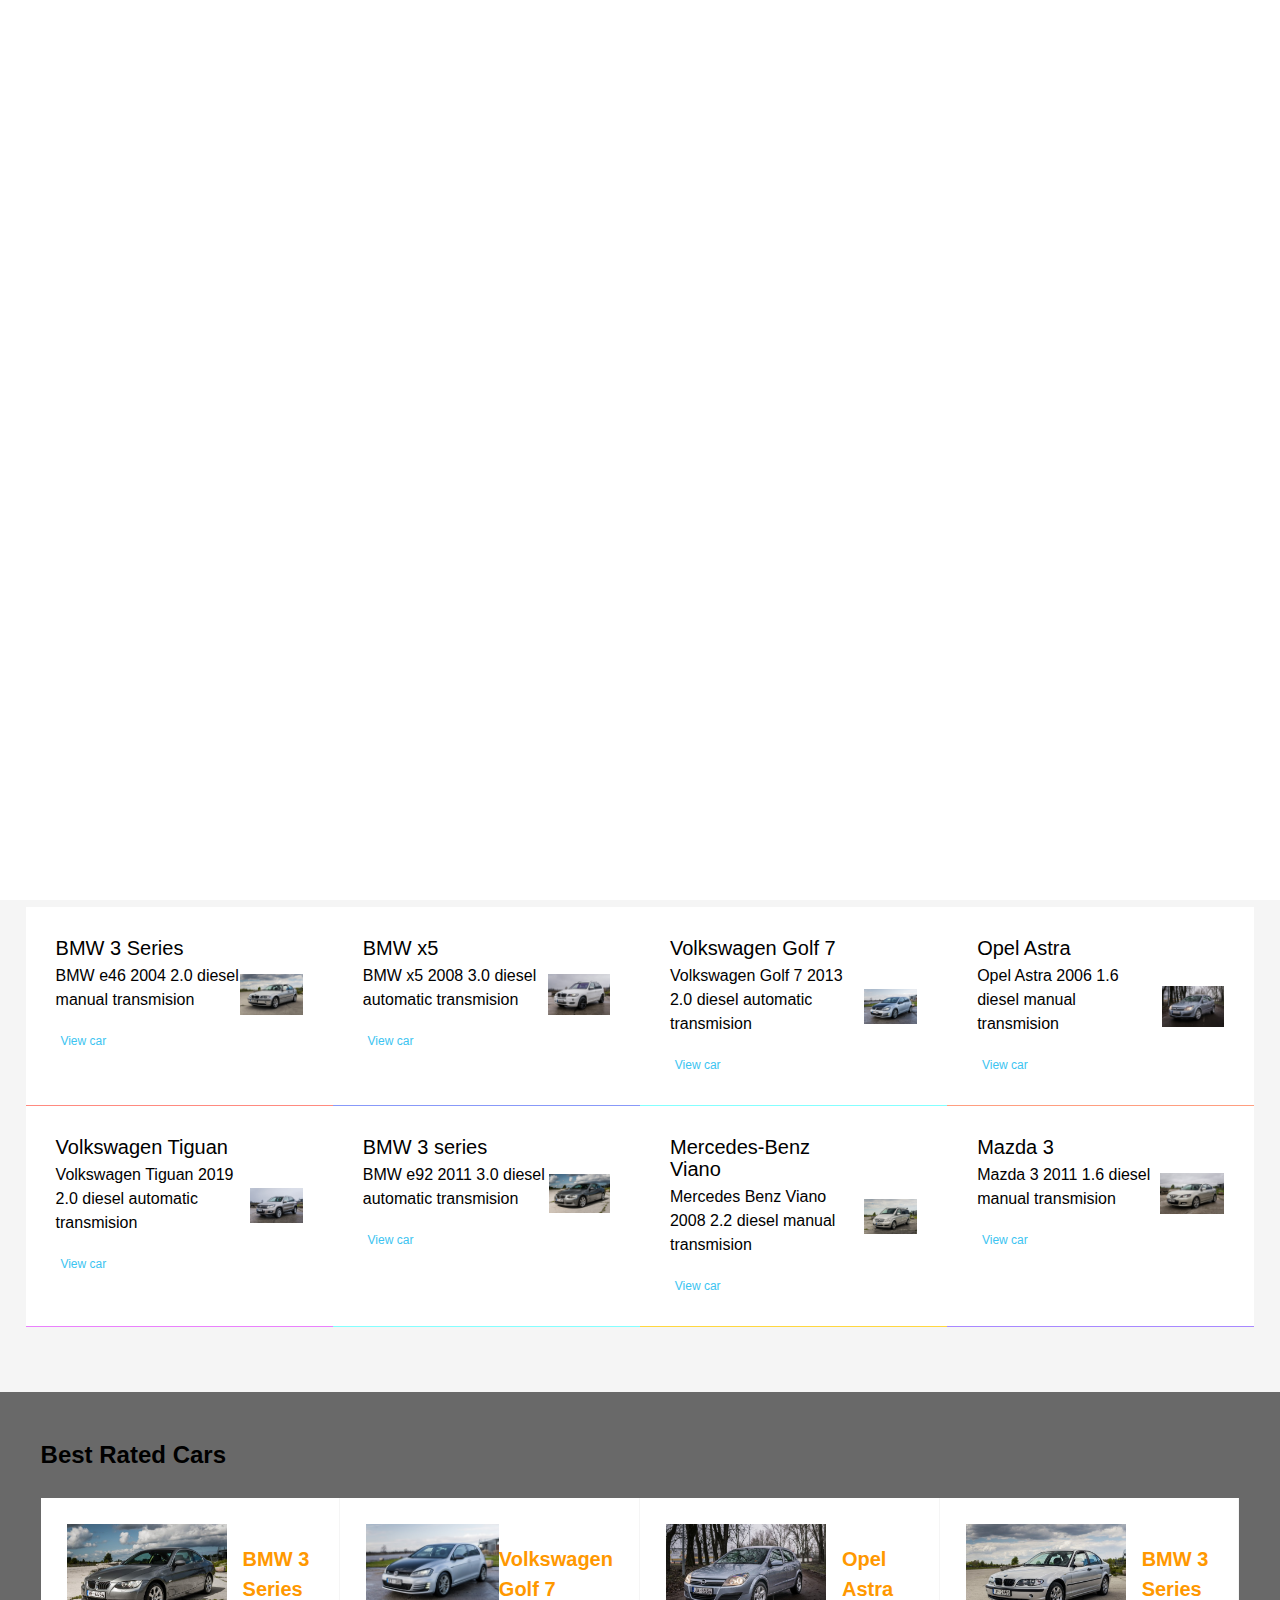
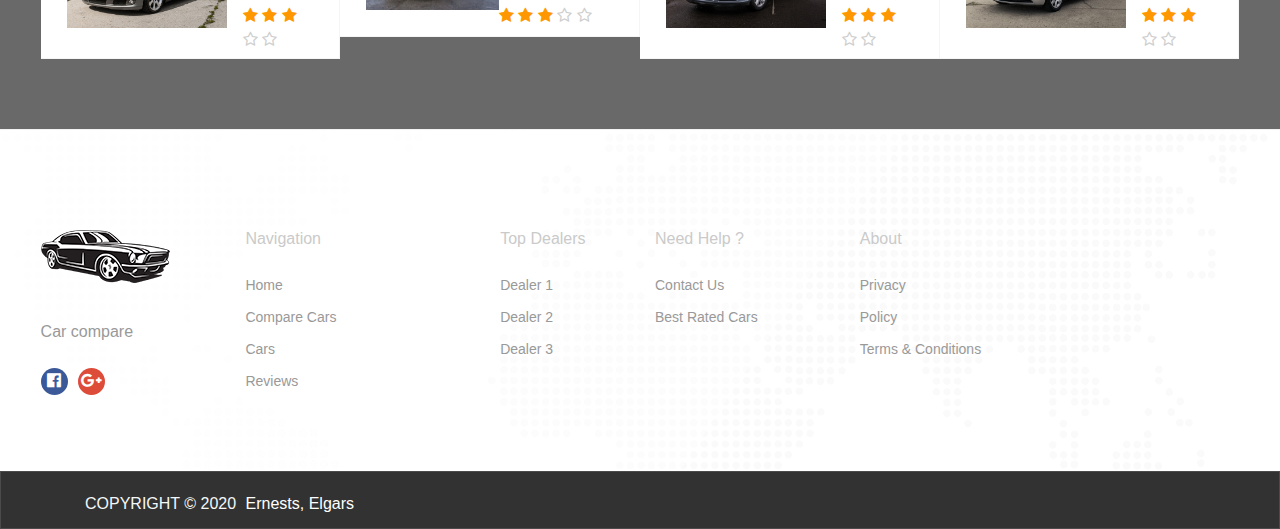
==== commit 1345a75d: "Update index.html" ====
--- a/index.html
+++ b/index.html
@@ -112,24 +112,25 @@
                                 <div class="search-category">
                                     <div class="row">
                                         <div class="col-md-6">
-                                            <h6 class="search-category-title">Cameras and photos</h6>
-                                            <ul>
-                                                <li><a href="#"><i class="fa fa-angle-double-right" aria-hidden="true"></i> Camera Electronice</a></li>
-                                                <li><a href="#"><i class="fa fa-angle-double-right" aria-hidden="true"></i> Camera Appereances</a></li>
-                                                <li><a href="#"><i class="fa fa-angle-double-right" aria-hidden="true"></i> DSLR</a></li>
-                                                <li><a href="#"><i class="fa fa-angle-double-right" aria-hidden="true"></i> Video cameras</a></li>
-                                                <li><a href="#"><i class="fa fa-angle-double-right" aria-hidden="true"></i> Top Cameras</a></li>
-                                            </ul>
-                                        </div>
-                                        <div class="col-md-6">
-                                            <h6 class="search-category-title">Cameras and photos</h6>
-                                            <ul>
-                                                <li><a href="#"><i class="fa fa-angle-double-right" aria-hidden="true"></i> Camera Electronice</a></li>
-                                                <li><a href="#"><i class="fa fa-angle-double-right" aria-hidden="true"></i> Camera Appereances</a></li>
-                                                <li><a href="#"><i class="fa fa-angle-double-right" aria-hidden="true"></i> DSLR</a></li>
-                                                <li><a href="#"><i class="fa fa-angle-double-right" aria-hidden="true"></i> Video cameras</a></li>
-                                                <li><a href="#"><i class="fa fa-angle-double-right" aria-hidden="true"></i> Top Cameras</a></li>
-                                            </ul>
+                                            <<h6 class="search-category-title">Cars</h6>
+                    <ul>
+                      <li><a href="#"><i class="fa fa-angle-double-right" aria-hidden="true"></i> BMW</a></li>
+                      <li><a href="#"><i class="fa fa-angle-double-right" aria-hidden="true"></i> Citroen</a></li>
+                      <li><a href="#"><i class="fa fa-angle-double-right" aria-hidden="true"></i> Dodge</a></li>
+                      <li><a href="#"><i class="fa fa-angle-double-right" aria-hidden="true"></i> Ford</a></li>
+                      <li><a href="#"><i class="fa fa-angle-double-right" aria-hidden="true"></i> Mercedes</a></li>
+                    </ul>
+                  </div>
+                  <div class="col-md-6"> <font color="white">
+                    <h6 class="search-category-title">Cars</h6>
+                    </font>
+                    <ul>
+                      <li><a href="#"><i class="fa fa-angle-double-right" aria-hidden="true"></i> Mazda</a></li>
+                      <li><a href="#"><i class="fa fa-angle-double-right" aria-hidden="true"></i> Mitsubishi</a></li>
+                      <li><a href="#"><i class="fa fa-angle-double-right" aria-hidden="true"></i> Nissan</a></li>
+                      <li><a href="#"><i class="fa fa-angle-double-right" aria-hidden="true"></i>Volkswagen</a></li>
+                      <li><a href="#"><i class="fa fa-angle-double-right" aria-hidden="true"></i>Opel</a></li>
+                    </ul>
                                         </div>
                                     </div>
                                 </div>
@@ -346,65 +347,65 @@
                                                         <li><a href="shop-left-sidebar.html">Model4</a></li>
                                                     </ul>
                                                     <div class="col-md-6">
-                                                        <a href="product-details-scroll.html"><img src="img/department-img/department-sub-list-img-1.jpg" class="department-sub-list-img" alt="department-sub-list-img"></a>
+                                                        <a href="#"><img src="img/department-img/department-sub-list-img-1.jpg" class="department-sub-list-img" alt="department-sub-list-img"></a>
                                                     </div>
                                                     <div class="col-md-6">
-                                                        <a href="product-details-scroll.html"><img src="img/department-img/department-sub-list-img-2.jpg" class="department-sub-list-img" alt="department-sub-list-img"></a>
+                                                        <a href="#"><img src="img/department-img/department-sub-list-img-2.jpg" class="department-sub-list-img" alt="department-sub-list-img"></a>
                                                     </div>
                                                 </div>
                                             </div>
                                         </div>
                                 </li>
                                 <li class="list-group-item">
-                                    <a href="product-details-scroll.html">
+                                    <a href="#">
                                         <div class="department-list-logo">
                                             <img src="img/department-img/department-img-2.png" alt="" width="20">
                                         </div><span class="sub-list-main-menu">Citroen</span></a>
                                 </li>
                                 <li class="list-group-item">
-                                    <a href="product-details-scroll.html">
+                                    <a href="#">
                                         <div class="department-list-logo">
                                             <img src="img/department-img/department-img-3.png" alt="" width="20">
                                         </div><span class="sub-list-main-menu">Dodge</span></a>
                                 </li>
                                 <li class="list-group-item">
-                                    <a href="product-details-scroll.html">
+                                    <a href="#">
                                         <div class="department-list-logo">
                                             <img src="img/department-img/department-img-4.png" alt="" width="30">
                                         </div><span class="sub-list-main-menu">Ford</span></a>
                                 </li>
                                 <li class="list-group-item">
-                                    <a href="product-details-scroll.html">
+                                    <a href="#">
                                         <div class="department-list-logo">
                                             <img src="img/department-img/department-img-5.png" alt="" width="30">
                                         </div><span class="sub-list-main-menu">Mercedes</span></a>
                                 </li>
                                 <li class="list-group-item">
-                                    <a href="product-details-scroll.html">
+                                    <a href="#">
                                         <div class="department-list-logo">
                                             <img src="img/department-img/department-img-6.png" alt="" width="30">
                                         </div><span class="sub-list-main-menu">Mazda</span></a>
                                 </li>
                                 <li class="list-group-item">
-                                    <a href="product-details-scroll.html">
+                                    <a href="#">
                                         <div class="department-list-logo">
                                             <img src="img/department-img/department-img-7.png" alt="" width="20">
                                         </div><span class="sub-list-main-menu">Mitsubishi</span></a>
                                 </li>
                                 <li class="list-group-item">
-                                    <a href="product-details-scroll.html">
+                                    <a href="#">
                                         <div class="department-list-logo">
                                             <img src="img/department-img/department-img-8.png" alt="" width="30">
                                         </div><span class="sub-list-main-menu">Nissan</span></a>
                                 </li>
                                 <li class="list-group-item">
-                                    <a href="product-details-scroll.html">
+                                    <a href="#">
                                         <div class="department-list-logo">
                                             <img src="img/department-img/department-img-9.png" alt="" width="30">
                                         </div><span class="sub-list-main-menu">Volkswagen</span></a>
                                 </li>
                                 <li class="list-group-item">
-                                    <a href="product-details-scroll.html">
+                                    <a href="#">
                                         <div class="department-list-logo">
                                             <img src="img/department-img/department-img-10.png" alt="" width="30">
                                         </div><span class="sub-list-main-menu">Opel</span></a>
--- a/css/style.css
+++ b/css/style.css
@@ -6106,7 +6106,7 @@
   color: #000;
 } 
 .wishlist-slider-section .wishlist-slider-title {
-	color: #000;
+	color: white;
 }
 .wishlist-compare-products {
   background: #fff;
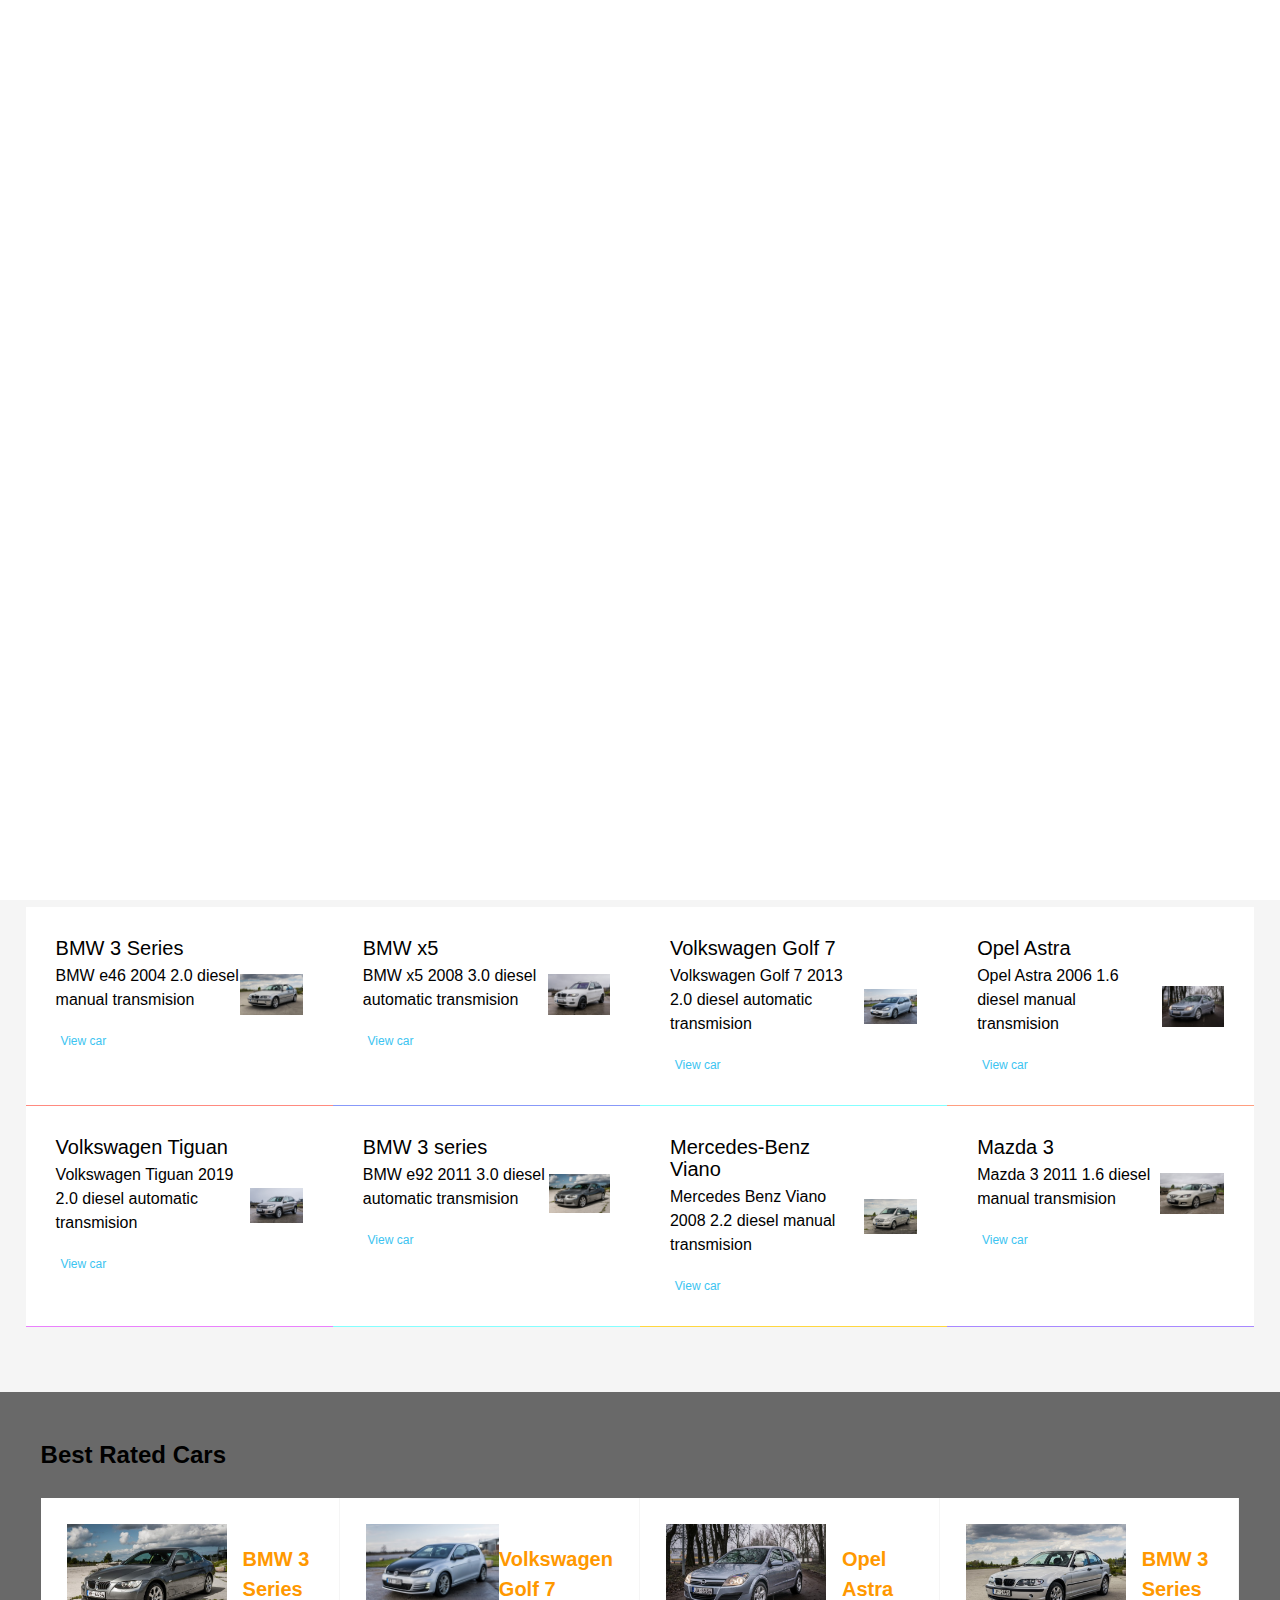
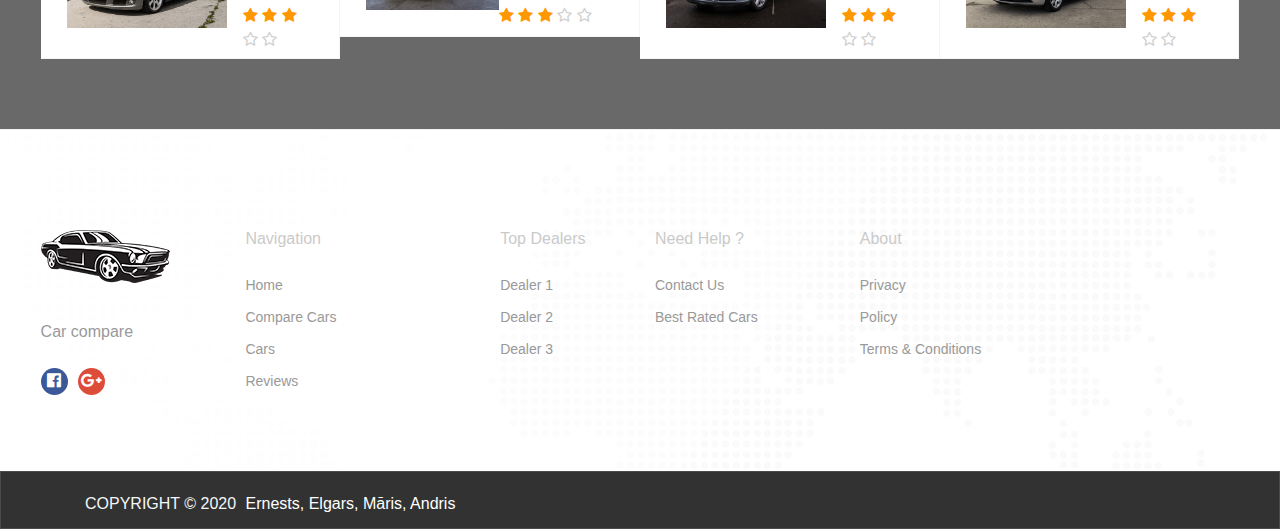
==== commit cafb1bdb: "Update index.html" ====
--- a/index.html
+++ b/index.html
@@ -112,7 +112,7 @@
                                 <div class="search-category">
                                     <div class="row">
                                         <div class="col-md-6">
-                                            <<h6 class="search-category-title">Cars</h6>
+                                            <h6 class="search-category-title">Cars</h6>
                     <ul>
                       <li><a href="#"><i class="fa fa-angle-double-right" aria-hidden="true"></i> BMW</a></li>
                       <li><a href="#"><i class="fa fa-angle-double-right" aria-hidden="true"></i> Citroen</a></li>
@@ -951,7 +951,7 @@
                 <div class="col-md-6">
                     <div class="copyright-text">
                         <p class="text-uppercase">COPYRIGHT &copy; 2020</p>
-                        <p class="created-by">Ernests, Elgars</p>
+                        <p class="created-by">Ernests, Elgars, Māris, Andris</p>
                     </div>
                 </div>
             </div>
